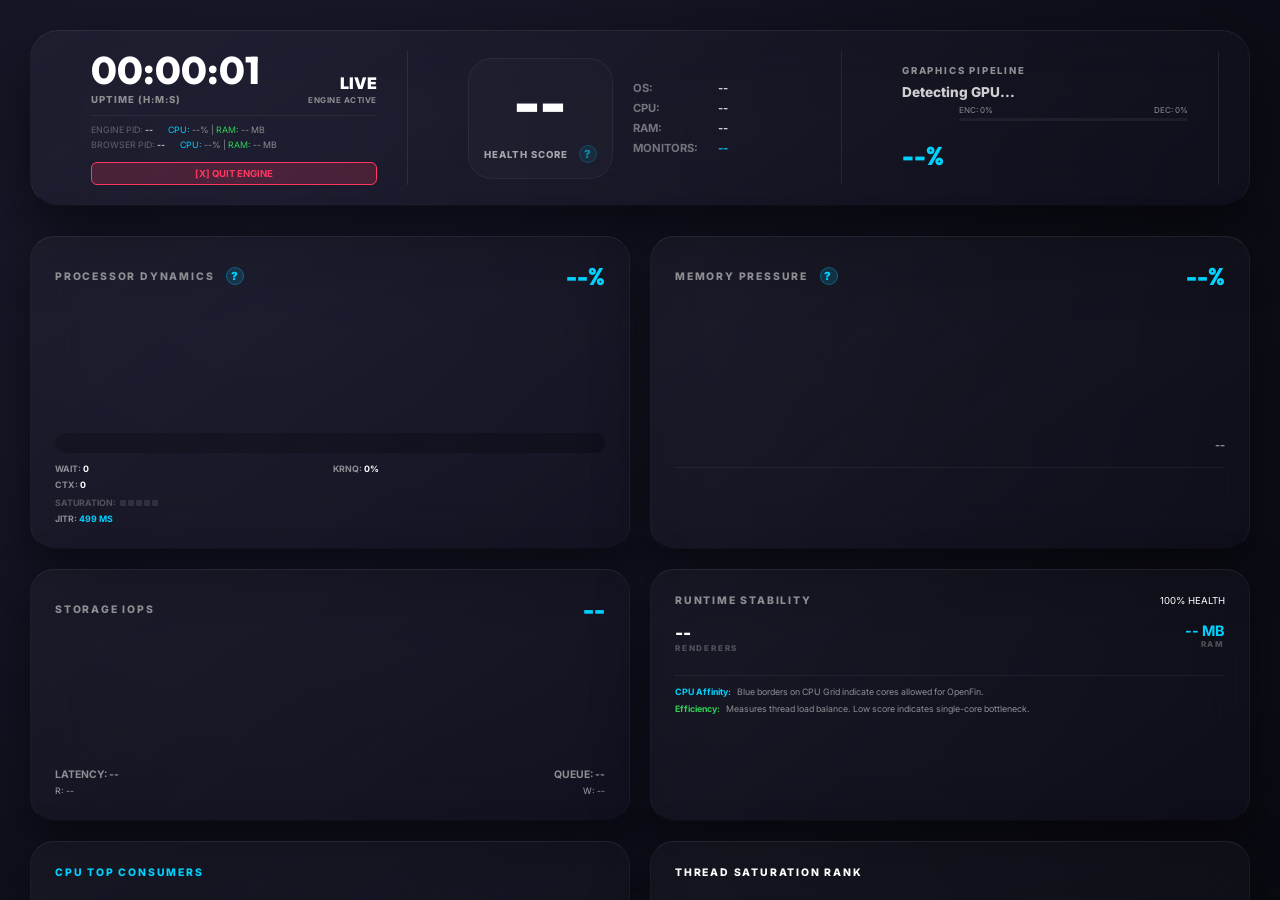
==== www/index.html @ 7ebd3ab9 "Initial commit of TraderSynth" ====
<!DOCTYPE html>
<html lang="en">

<head>
    <meta charset="UTF-8">
    <title>TraderSynth v3.7.0 - Analytics Pro</title>
    <link rel="stylesheet" href="style.css">
    <link rel="preconnect" href="https://fonts.googleapis.com">
    <link rel="preconnect" href="https://fonts.gstatic.com" crossorigin>
    <link href="https://fonts.googleapis.com/css2?family=Inter:wght@400;600;700&family=Outfit:wght@600;800&display=swap"
        rel="stylesheet">
    <link rel="icon"
        href="data:image/svg+xml,<svg xmlns=%22http://www.w3.org/2000/svg%22 viewBox=%220 0 100 100%22><text y=%22.9em%22 font-size=%2290%22>TRS</text></svg>">
</head>

<body class="dark-theme">
    <svg style="width:0; height:0; position:absolute;">
        <defs>
            <linearGradient id="areaGradient" x1="0%" y1="0%" x2="0%" y2="100%">
                <stop offset="0%" style="stop-color:var(--accent-blue); stop-opacity:0.4" />
                <stop offset="100%" style="stop-color:var(--accent-blue); stop-opacity:0" />
            </linearGradient>
            <linearGradient id="healthGradient" x1="0%" y1="0%" x2="100%" y2="100%">
                <stop offset="0%" style="stop-color:#00d2ff" />
                <stop offset="100%" style="stop-color:#30d158" />
            </linearGradient>
            <filter id="neonGlow">
                <feGaussianBlur stdDeviation="2.5" result="blur"></feGaussianBlur>
                <feComposite in="SourceGraphic" in2="blur" operator="over"></feComposite>
            </filter>
        </defs>
    </svg>


    <div class="content-stack">
        <div class="view-viewport">
            <div id="view-dash" class="view-page-container">
                <div class="dash-layout">
                    <!-- Hero Surface -->
                    <div class="hero-glass-surface">
                        <div class="hero-col">
                            <div style="display:flex; align-items:flex-end; gap:20px;">
                                <div>
                                    <div id="uptime-display"
                                        style="font-family:'Outfit'; font-weight:800; font-size:2.4rem; line-height:1; color:#fff;">
                                        --:--:--</div>
                                    <div
                                        style="font-size:0.6rem; color:var(--text-dim); text-transform:uppercase; letter-spacing:1px; margin-top:5px; font-weight:800;">
                                        Uptime (H:M:S)</div>
                                </div>
                                <div style="margin-left:auto; text-align:right;">
                                    <div id="sim-status-indicator" class="status-neon-green"
                                        style="font-weight:900; font-size:1rem; margin-bottom:2px;">LIVE</div>
                                    <div
                                        style="font-size:0.5rem; color:var(--text-dim); text-transform:uppercase; letter-spacing:0.5px; font-weight:700;">
                                        ENGINE ACTIVE
                                    </div>
                                </div>
                            </div>
                            <div
                                style="margin-top:10px; font-size:0.55rem; color:var(--text-dim); display:flex; gap:15px; border-top:1px solid rgba(255,255,255,0.05); padding-top:8px;">
                                <div><span style="opacity:0.6">ENGINE PID:</span> <span id="engine-pid-val"
                                        style="color:#fff">--</span></div>
                                <div title="Combined overhead of PowerShell engine"><span
                                        style="color:var(--accent-blue)">CPU:</span> <span
                                        id="engine-cpu-val">--%</span> | <span
                                        style="color:var(--accent-green)">RAM:</span> <span id="engine-ram-val">--
                                        MB</span></div>
                            </div>
                            <div
                                style="margin-top:4px; font-size:0.55rem; color:var(--text-dim); display:flex; gap:15px;">
                                <div><span style="opacity:0.6">BROWSER PID:</span> <span id="browser-pid-val"
                                        style="color:#fff">--</span></div>
                                <div title="Combined overhead of browser + child processes"><span
                                        style="color:var(--accent-blue)">CPU:</span> <span
                                        id="browser-cpu-val">--%</span> | <span
                                        style="color:var(--accent-green)">RAM:</span> <span id="browser-ram-val">--
                                        MB</span></div>
                            </div>
                            <button onclick="quitApp()"
                                style="margin-top:12px; background:rgba(255,55,95,0.2); border:1px solid var(--accent-red); color:var(--accent-red); padding:5px 15px; font-weight:700; font-size:0.6rem; border-radius:6px; cursor:pointer;">
                                [X] QUIT ENGINE
                            </button>
                        </div>

                        <div class="hero-col-large">
                            <div class="health-block-vertical"
                                style="min-width:130px; padding:15px; border-radius:24px; background:rgba(255,255,255,0.02); border:1px solid rgba(255,255,255,0.05);">
                                <div id="health-score-text"
                                    style="font-family:'Outfit'; font-weight:800; font-size:3.5rem; line-height:1; transition: color 0.5s ease;">
                                    --</div>
                                <div
                                    style="font-size:0.6rem; opacity:0.6; text-transform:uppercase; font-weight:800; letter-spacing:1px; margin-top:5px;">
                                    Health Score <span class="info-bubble" onclick="showDef('health')">?</span></div>
                            </div>
                            <div style="flex:1;">
                                <div
                                    style="font-size:0.7rem; color:#fff; display:grid; grid-template-columns:auto 1fr; gap:6px 20px; font-weight:700;">
                                    <span style="opacity:0.4;">OS:</span> <span id="profile-os"
                                        style="white-space:nowrap; overflow:hidden; text-overflow:ellipsis; opacity:0.8;">--</span>
                                    <span style="opacity:0.4;">CPU:</span> <span id="profile-cpu"
                                        style="white-space:nowrap; overflow:hidden; text-overflow:ellipsis; opacity:0.8;">--</span>
                                    <span style="opacity:0.4;">RAM:</span> <span id="profile-ram"
                                        style="opacity:0.8;">--</span>
                                    <span style="opacity:0.4;">MONITORS:</span> <span id="profile-displays"
                                        style="opacity:0.8; font-weight:800; color:var(--accent-blue);">--</span>
                                </div>
                            </div>
                        </div>

                        <div class="hero-col">
                            <div class="card-label-small" style="margin-bottom:8px; font-size:0.6rem;">Graphics Pipeline
                            </div>
                            <div style="font-family:'Inter'; font-weight:800; font-size:0.85rem; color:#fff; opacity:0.8; margin-bottom:5px; white-space:nowrap; overflow:hidden; text-overflow:ellipsis;"
                                id="gpu-name">Detecting GPU...</div>
                            <div style="display:flex; align-items:flex-end; gap:15px;">
                                <div id="gpu-usage-val"
                                    style="font-family:'Outfit'; font-weight:800; font-size:1.6rem; color:var(--accent-blue);">
                                    --%</div>
                                <div style="flex:1; padding-bottom:3px;">
                                    <div
                                        style="display:flex; justify-content:space-between; font-size:0.5rem; color:var(--text-dim); margin-bottom:3px;">
                                        <span>ENC: <span id="gpu-enc-val">0%</span></span>
                                        <span>DEC: <span id="gpu-dec-val">0%</span></span>
                                    </div>
                                    <div class="gpu-eng-bar-container" style="height:3px;">
                                        <div id="gpu-enc-bar" class="gpu-eng-fill"
                                            style="width:0%; background:#00d2ff;"></div>
                                        <div id="gpu-dec-bar" class="gpu-eng-fill"
                                            style="width:0%; background:#30d158;"></div>
                                    </div>
                                    <div id="gpu-top-3" class="mini-consumer-list" style="margin-top:8px;"></div>
                                </div>
                            </div>
                        </div>

                        <div class="hero-col" id="citrix-hdx-card"
                            style="flex:1.2; padding-left:30px; border-right:none; display:none;">
                            <div class="card-upper-row" style="margin-bottom: 5px;">
                                <span class="card-label-small" style="font-size: 0.55rem;">HDX Protocol</span>
                                <span id="hdx-transport-mode" class="status-dim" style="font-size: 0.55rem;">TCP</span>
                            </div>
                            <div id="ica-adapter-name"
                                style="font-size:0.5rem; color:var(--text-dim); margin-top:-2px; margin-bottom:10px; white-space:nowrap; overflow:hidden; text-overflow:ellipsis; opacity:0.6;">
                                Detecting Adapter...</div>
                            <div style="display:grid; grid-template-columns: 1fr 1.2fr; gap:15px; margin-bottom:10px;">
                                <div>
                                    <div id="ica-latency-val"
                                        style="font-family:'Outfit'; font-weight:800; font-size:1.6rem; color:var(--accent-blue); line-height:1;">
                                        --ms</div>
                                    <div class="card-label-small" style="font-size:0.55rem; opacity:0.5;">LATENCY</div>
                                </div>
                                <div style="text-align: right;">
                                    <div id="ica-fps-val"
                                        style="font-family:'Outfit'; font-weight:800; font-size:1.6rem; color:var(--accent-blue); line-height:1;">
                                        --fps</div>
                                    <div class="card-label-small" style="font-size:0.55rem; opacity:0.5;"
                                        title="FPS is N/A in Network mode because generic OS counters do not track protocol-specific frame delivery.">
                                        VISUAL FPS
                                    </div>
                                </div>
                            </div>
                            <div class="net-spark-wrapper" style="height:35px; margin-bottom:10px; position:relative;">
                                <svg id="net-spark-svg"
                                    style="width:100%; height:100%; display:block; overflow:visible;"
                                    preserveAspectRatio="none" viewBox="0 0 300 100">
                                    <path id="net-in-path"
                                        style="fill:none; stroke:var(--accent-blue); stroke-width:3; opacity:0.8;">
                                    </path>
                                    <path id="net-out-path"
                                        style="fill:none; stroke:var(--accent-green); stroke-width:3; opacity:0.8;">
                                    </path>
                                </svg>
                            </div>
                            <div
                                style="margin-top:8px; font-size:0.55rem; display:flex; justify-content:space-between; border-top:1px solid rgba(255,255,255,0.05); padding-top:5px;">
                                <div style="color:var(--text-dim);">
                                    DELAY: <span id="ica-input-delay" style="color:#fff; font-weight:700;">--</span>ms
                                </div>
                                <div style="color:var(--text-dim);">
                                    <span style="color:var(--accent-blue);">IN:</span> <span id="ica-bw-in">--</span>
                                    <span style="color:var(--accent-green);">OUT:</span> <span id="ica-bw-out">--</span>
                                    KB/s
                                </div>
                            </div>
                        </div>
                    </div>

                    <!-- Metrics Grid -->
                    <!-- Metrics Grid (4x2 Unified Layout) -->
                    <div class="dash-master-unified">

                        <!-- ROW 1: Core Telemetry -->
                        <div class="metric-glass-card">
                            <div class="card-upper-row">
                                <div class="card-label-small">Processor Dynamics <span class="info-bubble"
                                        onclick="showDef('cpu')">?</span></div>
                                <div id="cpu-usage-percent" class="val-big-display">--%</div>
                            </div>
                            <div class="spark-canvas-wrapper">
                                <svg id="cpu-spark-svg" class="spark-canvas" preserveAspectRatio="none"
                                    viewBox="0 0 300 100">
                                    <path class="spark-fill" d=""></path>
                                    <path class="spark-path" d=""></path>
                                </svg>
                            </div>
                            <div id="cpu-core-grid" class="core-heat-grid"></div>
                            <div
                                style="margin-top:10px; display:grid; grid-template-columns: 1fr 1fr; gap:5px; font-size:0.55rem; font-weight:700; color:var(--text-dim);">
                                <div>WAIT: <span id="cpu-queue-val" style="color:#fff;">0</span></div>
                                <div>KRNQ: <span id="cpu-kernel-val" style="color:#fff;">0%</span></div>
                                <div>CTX: <span id="cpu-ctx-val" style="color:#fff;">0</span></div>
                                <div id="cs-impact-box"
                                    style="display:flex; align-items:center; gap:4px; grid-column: span 2; margin-top:2px;">
                                    <span style="opacity:0.5;">SATURATION:</span>
                                    <div id="cs-impact-grid" style="display:flex; gap:2px;">
                                        <div class="cs-dot"
                                            style="width:6px; height:6px; background:rgba(255,255,255,0.1); border-radius:1px;">
                                        </div>
                                        <div class="cs-dot"
                                            style="width:6px; height:6px; background:rgba(255,255,255,0.1); border-radius:1px;">
                                        </div>
                                        <div class="cs-dot"
                                            style="width:6px; height:6px; background:rgba(255,255,255,0.1); border-radius:1px;">
                                        </div>
                                        <div class="cs-dot"
                                            style="width:6px; height:6px; background:rgba(255,255,255,0.1); border-radius:1px;">
                                        </div>
                                        <div class="cs-dot"
                                            style="width:6px; height:6px; background:rgba(255,255,255,0.1); border-radius:1px;">
                                        </div>
                                    </div>
                                </div>
                                <div>JITR: <span id="gpu-jitter-val" style="color:var(--accent-blue);">--</span></div>
                            </div>
                        </div>

                        <div class="metric-glass-card">
                            <div class="card-upper-row">
                                <div class="card-label-small">Memory Pressure <span class="info-bubble"
                                        onclick="showDef('mem')">?</span></div>
                                <div id="mem-usage-percent" class="val-big-display">--%</div>
                            </div>
                            <div class="spark-canvas-wrapper">
                                <svg id="mem-spark-svg" class="spark-canvas" preserveAspectRatio="none"
                                    viewBox="0 0 300 100">
                                    <path class="spark-fill" d=""></path>
                                    <path class="spark-path" d=""></path>
                                </svg>
                            </div>
                            <div id="mem-available-box"
                                style="margin-top:15px; text-align:right; font-size:0.7rem; color:var(--text-dim); font-weight:700;">
                                --</div>
                            <div id="mem-top-3" class="mini-consumer-list"
                                style="margin-top:15px; border-top:1px solid rgba(255,255,255,0.05); padding-top:10px;">
                            </div>
                        </div>

                        <div class="metric-glass-card">
                            <div class="card-upper-row">
                                <span class="card-label-small">Storage IOPS</span>
                                <span id="disk-tp-box" class="val-big-display">--</span>
                            </div>
                            <div class="spark-canvas-wrapper">
                                <svg id="disk-spark-svg" class="spark-canvas" preserveAspectRatio="none"
                                    viewBox="0 0 300 100">
                                    <path class="spark-fill" d=""></path>
                                    <path class="spark-path" d=""></path>
                                </svg>
                            </div>
                            <div style="margin-top:12px; display:flex; justify-content:space-between;">
                                <div id="disk-lat-box"
                                    style="font-size:0.65rem; color:var(--text-dim); font-weight:700;">LATENCY: --</div>
                                <div id="disk-queue-box"
                                    style="font-size:0.65rem; color:var(--text-dim); font-weight:700;">QUEUE: --</div>
                            </div>
                            <div style="margin-top:4px; display:flex; justify-content:space-between; opacity:0.6;">
                                <div id="disk-read-iops" style="font-size:0.55rem;">R: --</div>
                                <div id="disk-write-iops" style="font-size:0.55rem;">W: --</div>
                            </div>
                        </div>

                        <div class="metric-glass-card" id="openfin-card">
                            <div class="card-upper-row">
                                <span class="card-label-small">Runtime Stability</span>
                                <span id="ofin-health-tag" class="status-neon-green" style="font-size:0.6rem;">100%
                                    HEALTH</span>
                            </div>
                            <div style="display:grid; grid-template-columns: 1fr 1fr; gap:10px; margin-top:15px;">
                                <div>
                                    <div id="ofin-renderers" style="font-size:1.1rem; font-weight:800; color:#fff;">--
                                    </div>
                                    <div class="card-label-small" style="font-size:0.5rem; opacity:0.5;">RENDERERS</div>
                                </div>
                                <div style="text-align:right;">
                                    <div id="ofin-ram"
                                        style="font-size:0.9rem; font-weight:700; color:var(--accent-blue);">-- MB</div>
                                    <div class="card-label-small" style="font-size:0.5rem; opacity:0.5;">RAM</div>
                                </div>
                            </div>
                            <div id="ofin-rvm-details"
                                style="margin-top:10px; padding-top:10px; border-top:1px solid rgba(255,255,255,0.05); display:none;">
                            </div>
                            <div id="ofin-hot-box"
                                style="margin-top:10px; padding:6px; background:rgba(255,255,255,0.03); border-radius:6px; display:none;">
                                <div class="card-label-small"
                                    style="font-size:0.5rem; color:var(--accent-red); margin-bottom:2px;">HOT RENDERER
                                </div>
                                <div
                                    style="display:flex; justify-content:space-between; font-size:0.65rem; font-weight:700;">
                                    <span id="ofin-hot-id" style="color:#fff;">PID --</span>
                                    <span id="ofin-hot-cpu" style="color:var(--accent-red);">--%</span>
                                </div>
                            </div>
                            <div id="ofin-flags" style="margin-top:10px; display:flex; gap:4px; flex-wrap:wrap;"></div>

                            <!-- Descriptive Text for New Capabilities -->
                            <div
                                style="margin-top:12px; padding-top:10px; border-top:1px solid rgba(255,255,255,0.05); font-size:0.55rem; color:var(--text-dim); line-height:1.4;">
                                <div style="margin-bottom:4px; display:flex; gap:6px;">
                                    <span style="color:var(--accent-blue); font-weight:700;">CPU Affinity:</span>
                                    <span>Blue borders on CPU Grid indicate cores allowed for OpenFin.</span>
                                </div>
                                <div style="display:flex; gap:6px;">
                                    <span style="color:var(--accent-green); font-weight:700;">Efficiency:</span>
                                    <span>Measures thread load balance. Low score indicates single-core
                                        bottleneck.</span>
                                </div>
                            </div>
                        </div>

                        <div class="metric-glass-card" id="vmware-health-card" style="display:none;">
                            <div class="card-upper-row">
                                <span class="card-label-small">VMware Guest Health</span>
                                <span id="vm-hypervisor-tag" class="status-neon-green" style="font-size:0.6rem;">VMWARE
                                    TOOLS ACTIVE</span>
                            </div>
                            <div style="display:grid; grid-template-columns: 1fr 1fr; gap:15px; margin-top:20px;">
                                <div>
                                    <div id="vm-ready-val" class="val-big-display" style="font-size:1.4rem;">-- %</div>
                                    <div class="card-label-small" style="font-size:0.55rem;">CPU Ready Time</div>
                                </div>
                                <div>
                                    <div id="vm-balloon-val" class="val-big-display" style="font-size:1.4rem;">-- MB
                                    </div>
                                    <div class="card-label-small" style="font-size:0.55rem;">Mem Ballooning</div>
                                </div>
                                <div style="margin-top:10px;">
                                    <div id="vm-costop-val" style="font-size:1.1rem; font-weight:800; color:#fff;">-- %
                                    </div>
                                    <div class="card-label-small" style="font-size:0.5rem; opacity:0.5;">Co-Stop Time
                                    </div>
                                </div>
                                <div style="margin-top:10px; text-align:right;">
                                    <div id="vm-swap-val"
                                        style="font-size:1.1rem; font-weight:800; color:var(--accent-red);">-- MB</div>
                                    <div class="card-label-small" style="font-size:0.5rem; opacity:0.5;">Swapped Memory
                                    </div>
                                </div>
                            </div>
                            <div style="margin-top:10px; font-size:0.55rem; color:var(--text-dim); line-height:1.2;">
                                Ready Time > 10% indicates hypervisor CPU contention (Steal Time). Any Ballooning
                                indicates host memory pressure.
                            </div>
                        </div>


                        <!-- ROW 2: Deep Analytics (Formerly Sidebar) -->
                        <div class="metric-glass-card">
                            <div class="card-label-small" style="margin-bottom:15px; color:var(--accent-blue);">CPU Top
                                Consumers</div>
                            <div id="process-grid-target" class="scroller-y-auto"
                                style="height:140px; overflow-y:auto; padding-right:5px;"></div>
                        </div>

                        <div class="metric-glass-card">
                            <div class="card-label-small" style="margin-bottom:15px; color:#fff;">Thread Saturation Rank
                            </div>
                            <div id="thread-grid-target" class="scroller-y-auto"
                                style="height:140px; overflow-y:auto; padding-right:5px;"></div>
                        </div>

                        <div class="metric-glass-card">
                            <div class="card-label-small" style="margin-bottom:15px; color:var(--accent-red);">Zombie
                                Surveillance <span class="info-bubble" onclick="showDef('zombie')">?</span></div>
                            <div id="zombie-monitor-sidebar" style="background:transparent; border:none; padding:0;">
                                <div style="font-size:0.75rem; font-weight:800; color:var(--text-dim);">Scanning...
                                </div>
                            </div>
                        </div>

                        <div class="metric-glass-card">
                            <div class="card-label-small" style="margin-bottom:15px; color:#ffcc00;">Event Log
                                Surveillance</div>
                            <div id="event-log-target" class="scroller-y-auto"
                                style="height:140px; overflow-y:auto; padding-right:5px; display:flex; flex-direction:column; gap:8px;">
                                <div style="opacity:0.3; font-size:0.6rem;">No Recent Critical Events</div>
                            </div>
                        </div>

                    </div>

                    <!-- System Changes (NEW) -->
                    <div class="metric-glass-card" style="margin-top:20px;">
                        <div class="card-upper-row">
                            <span class="card-label-small" style="color:var(--accent-blue);">System Changes (Last 5
                                Days)</span>
                            <span id="changes-count-badge" class="status-dim" style="font-size: 0.6rem;">0
                                UPDATES</span>
                        </div>
                        <div id="system-changes-target" class="scroller-y-auto"
                            style="height:160px; overflow-y:auto; margin-top:10px; padding-right:5px; display:flex; flex-direction:column; gap:6px;">
                            <div style="opacity:0.3; font-size:0.6rem; text-align:center; padding-top:40px;">Fetching
                                recent updates...</div>
                        </div>
                    </div>

                    <!-- Forensics & Trace Views -->
                    <div id="view-forensics" class="view-page-container" style="display:none; padding:40px;">
                        <div class="card-label-small"
                            style="margin-bottom:25px; font-size:1rem; border-bottom:1px solid rgba(255,255,255,0.05); padding-bottom:15px;">
                            Advanced Forensic Analytics & Scheduling Stability
                        </div>
                        <div class="grid-2-col" style="display:grid; grid-template-columns: 1fr 1fr; gap:30px;">
                            <div class="metric-glass-card">
                                <div class="card-label-small" style="margin-bottom:20px; color:var(--accent-red);">
                                    Zombie Process Detection (Dead/Idle)</div>
                                <div id="zombie-list-target" style="font-size:0.75rem;">
                                    <p style="text-align:center; color:#444; padding-top:40px;">No zombie processes
                                        detected.</p>
                                </div>
                            </div>
                            <div class="metric-glass-card">
                                <div class="card-label-small" style="margin-bottom:20px;">Live Forensic Risk Factors
                                </div>
                                <div id="risk-factors-detailed"
                                    style="font-size:0.8rem; color:var(--text-dim); line-height:2;">
                                    Aggregating real-time hazard markers...
                                </div>
                            </div>
                        </div>
                        <div class="metric-glass-card" style="margin-top:30px;">
                            <div class="card-label-small" style="margin-bottom:20px; color:var(--accent-blue);">
                                Thread-Level Saturation Trace</div>
                            <div id="forensic-thread-grid"
                                style="display:grid; grid-template-columns: repeat(2, 1fr); gap:15px;"></div>
                        </div>
                    </div>
                </div>

                <div class="app-footer-strip">
                    <div class="footer-segment">
                        <span class="footer-tag">STATUS:</span> <span
                            class="footer-val status-neon-green">NOMINAL</span>
                        <span style="margin:0 15px; opacity:0.1">|</span>
                        <span class="footer-tag">ENGINE:</span> <span class="footer-val">CIM V5.20</span>
                        <span style="margin:0 15px; opacity:0.1">|</span>
                        <span class="footer-tag">LICENSE:</span> <span class="footer-val"
                            style="color:var(--accent-blue)">PROFESSIONAL VVD-ENT</span>
                        <span style="margin:0 15px; opacity:0.1">|</span>
                        <button onclick="generateReport()" id="report-btn"
                            style="background:rgba(0,210,255,0.1); border:1px solid var(--accent-blue); color:var(--accent-blue); padding:4px 12px; font-weight:700; font-size:0.6rem; border-radius:4px; cursor:pointer; vertical-align:middle;">
                            GENERATE FORENSIC REPORT
                        </button>
                        <span style="margin:0 15px; opacity:0.1">|</span>
                        <input type="file" id="report-input" style="display:none;" accept=".json"
                            onchange="handleReportFile(this)">
                        <button onclick="document.getElementById('report-input').click()"
                            style="background:rgba(255,255,255,0.05); border:1px solid var(--border-edge); color:#fff; padding:4px 12px; font-weight:700; font-size:0.6rem; border-radius:4px; cursor:pointer; vertical-align:middle;">
                            OPEN REPORT
                        </button>
                    </div>
                </div>
            </div>

            <!-- Definition Modal -->
            <div id="info-modal" class="modal-surface" style="display:none;">
                <div class="modal-glass-content">
                    <h2 id="modal-title" style="margin-bottom:20px; font-family:'Outfit';">DEFINITION</h2>
                    <div id="modal-body"
                        style="font-size:0.9rem; line-height:1.6; color:var(--text-dim); margin-bottom:30px;">
                        Providing technical context for advanced telemetry.
                    </div>
                    <button class="modal-close-btn"
                        onclick="document.getElementById('info-modal').style.display='none'">DISMISS</button>
                </div>
            </div>

            <!-- Stylized Event Popup -->
            <div id="event-popup" class="event-popup-modal">
                <h3 id="ev-pop-title" style="color:var(--accent-blue); margin-top:0;">EVENT DETAIL</h3>
                <div id="ev-pop-body"
                    style="font-family:'Inter'; font-size:0.9rem; line-height:1.6; color:#e0e0e0; margin:20px 0;"></div>
                <div style="text-align:right;">
                    <button class="modal-close-btn"
                        onclick="document.getElementById('event-popup').style.display='none'"
                        style="background:rgba(255,255,255,0.1); border:none; padding:8px 20px; color:#fff; cursor:pointer; border-radius:6px;">CLOSE</button>
                </div>
            </div>

            <!-- Custom Purge Modal -->
            <div id="purge-modal" class="modal-surface" style="display:none;">
                <div class="modal-glass-content" style="border-color:var(--accent-red);">
                    <h2 style="margin-bottom:10px; font-family:'Outfit'; color:var(--accent-red);">PURGE COMMAND</h2>
                    <div style="margin-bottom:20px; font-size:0.85rem; color:var(--text-dim);">Are you sure you want to
                        terminate this process? This will immediately stop execution.</div>

                    <div
                        style="background:rgba(255,255,255,0.03); padding:15px; border-radius:12px; margin-bottom:25px; text-align:left; border:1px solid rgba(255,55,95,0.1);">
                        <div
                            style="font-size:0.6rem; color:var(--text-dim); text-transform:uppercase; letter-spacing:1px; margin-bottom:5px;">
                            Target Identification</div>
                        <div style="display:flex; justify-content:space-between; align-items:center;">
                            <span id="purge-target-name"
                                style="font-weight:800; font-size:1.1rem; color:#fff;">--</span>
                            <span id="purge-target-pid"
                                style="font-family:monospace; color:var(--accent-red); font-weight:700;">PID --</span>
                        </div>
                    </div>

                    <div style="display:flex; gap:15px;">
                        <button onclick="closePurgeModal()"
                            style="flex:1; background:rgba(255,255,255,0.1); color:#fff; border:none; padding:12px; border-radius:12px; font-weight:800; cursor:pointer;">CANCEL</button>
                        <button onclick="executePurge()"
                            style="flex:1; background:var(--accent-red); color:#fff; border:none; padding:12px; border-radius:12px; font-weight:800; cursor:pointer; box-shadow:0 10px 20px rgba(255,55,95,0.2);">YES,
                            PURGE</button>
                    </div>
                </div>
            </div>

            <script src="storage.js"></script>
            <script src="app.js?v=debug20"></script>
</body>

</html>
---- www/style.css ----
:root {
    --bg-main: radial-gradient(circle at 20% 20%, #1a1a2e 0%, #0a0a12 100%);
    --glass-panel: rgba(20, 20, 35, 0.7);
    --border-edge: rgba(255, 255, 255, 0.08);
    --accent-blue: #00d2ff;
    --accent-green: #30d158;
    --accent-red: #ff375f;
    --text-dim: #8e8e93;
}

* {
    box-sizing: border-box;
    margin: 0;
    padding: 0;
    font-family: 'Inter', sans-serif;
}

body {
    background: var(--bg-main);
    color: #fff;
    height: 100vh;
    display: flex;
    overflow: hidden;
}

/* Main Stack */
.content-stack {
    flex: 1;
    display: flex;
    flex-direction: column;
}

.app-footer-strip {
    height: 38px;
    background: rgba(0, 0, 0, 0.4);
    backdrop-filter: blur(10px);
    border-top: 1px solid rgba(255, 255, 255, 0.05);
    display: flex;
    justify-content: center;
    align-items: center;
    padding: 0 35px;
    font-size: 0.65rem;
    color: var(--text-dim);
    font-weight: 800;
    text-transform: uppercase;
    letter-spacing: 1px;
    white-space: nowrap;
    overflow: hidden;
}

.footer-segment {
    display: flex;
    align-items: center;
    gap: 8px;
}

.nav-stripe-item {
    padding: 14px;
    margin-bottom: 10px;
    border-radius: 14px;
    cursor: pointer;
    font-size: 0.85rem;
    color: var(--text-dim);
    transition: all 0.2s cubic-bezier(0.4, 0, 0.2, 1);
    border: 1px solid transparent;
}

.nav-stripe-item:hover {
    background: rgba(255, 255, 255, 0.06);
    color: #fff;
}

.nav-stripe-item.item-active {
    background: rgba(0, 210, 255, 0.12);
    color: var(--accent-blue);
    font-weight: 700;
    border-color: rgba(0, 210, 255, 0.2);
}

/* Main Stack */
.content-stack {
    flex: 1;
    display: flex;
    flex-direction: column;
}

.view-viewport {
    flex: 1;
    padding: 30px;
    overflow-y: auto;
}

/* Hero Banner */
.hero-glass-surface {
    background: linear-gradient(145deg, rgba(255, 255, 255, 0.03) 0%, rgba(20, 20, 35, 0.4) 100%);
    backdrop-filter: blur(24px);
    -webkit-backdrop-filter: blur(24px);
    border-radius: 28px;

    /* Premium Glass Borders */
    border-top: 1px solid rgba(255, 255, 255, 0.08);
    border-left: 1px solid rgba(255, 255, 255, 0.04);
    border-right: 1px solid rgba(255, 255, 255, 0.04);
    border-bottom: 1px solid rgba(0, 0, 0, 0.3);

    padding: 20px 30px;
    display: flex;
    gap: 30px;
    box-shadow:
        0 25px 70px rgba(0, 0, 0, 0.6),
        inset 0 0 30px rgba(255, 255, 255, 0.01);
    margin-bottom: 30px;
}

.hero-cell {
    display: flex;
    flex-direction: column;
}

/* Hero Columns */
.hero-col {
    flex: 1;
    padding: 0 30px;
    border-right: 1px solid var(--border-edge);
    display: flex;
    flex-direction: column;
    justify-content: center;
}

.hero-col-large {
    flex: 1.2;
    padding: 0 30px;
    border-right: 1px solid var(--border-edge);
    display: flex;
    align-items: center;
    gap: 20px;
}

.hero-col:last-child {
    border-right: none;
}

/* Unified 4x2 Layout */
.dash-master-unified {
    display: grid;
    grid-template-columns: repeat(4, 1fr);
    grid-template-rows: auto 1fr;
    /* Allow top row to be compact, bottom row to expand */
    gap: 20px;
    width: 100%;
}

@media (max-width: 1400px) {
    .dash-master-unified {
        grid-template-columns: repeat(2, 1fr);
    }
}

@media (max-width: 800px) {
    .dash-master-unified {
        grid-template-columns: 1fr;
    }
}

/* Remove scrollbars, allow full height */
.scroller-y-auto {
    height: auto !important;
    overflow: visible !important;
}

/* Styled Event Popup */
.event-popup-modal {
    position: fixed;
    top: 50%;
    left: 50%;
    transform: translate(-50%, -50%);
    background: rgba(10, 15, 20, 0.98);
    border: 1px solid var(--accent-blue);
    padding: 25px;
    z-index: 20000;
    border-radius: 12px;
    box-shadow: 0 0 50px rgba(0, 0, 0, 0.9), 0 0 100px rgba(0, 210, 255, 0.1);
    display: none;
    min-width: 450px;
    max-width: 600px;
    backdrop-filter: blur(10px);
}

#ev-pop-body {
    max-height: 60vh;
    overflow-y: auto;
    overflow-x: hidden;
    padding-right: 10px;
    overflow-wrap: anywhere;
    word-break: break-word;
}

#ev-pop-body::-webkit-scrollbar {
    width: 4px;
}

#ev-pop-body::-webkit-scrollbar-thumb {
    background: rgba(255, 255, 255, 0.2);
    border-radius: 2px;
}

.event-popup-modal h3 {
    font-family: 'Outfit', sans-serif;
    letter-spacing: 1px;
    border-bottom: 1px solid rgba(255, 255, 255, 0.1);
    padding-bottom: 10px;
}

.metric-glass-card {
    background: linear-gradient(145deg, rgba(255, 255, 255, 0.03) 0%, rgba(20, 20, 35, 0.4) 100%);
    backdrop-filter: blur(24px);
    -webkit-backdrop-filter: blur(24px);
    border-radius: 24px;

    /* Premium Glass Borders */
    border-top: 1px solid rgba(255, 255, 255, 0.08);
    border-left: 1px solid rgba(255, 255, 255, 0.04);
    border-right: 1px solid rgba(255, 255, 255, 0.04);
    border-bottom: 1px solid rgba(0, 0, 0, 0.3);

    padding: 24px;
    box-shadow:
        0 20px 50px rgba(0, 0, 0, 0.5),
        inset 0 0 30px rgba(255, 255, 255, 0.01);

    transition: transform 0.3s cubic-bezier(0.4, 0, 0.2, 1), box-shadow 0.3s ease;
    overflow: hidden;
    position: relative;
}

.metric-glass-card:hover {
    transform: translateY(-2px);
    box-shadow:
        0 30px 60px rgba(0, 0, 0, 0.6),
        inset 0 0 30px rgba(255, 255, 255, 0.02);
    border-top-color: rgba(255, 255, 255, 0.15);
}

.card-upper-row {
    display: flex;
    justify-content: space-between;
    align-items: center;
    margin-bottom: 12px;
    position: relative;
    z-index: 5;
}

.card-label-small {
    font-size: 0.65rem;
    font-weight: 800;
    color: var(--text-dim);
    text-transform: uppercase;
    letter-spacing: 1.8px;
}

.val-big-display {
    font-family: 'Outfit';
    font-weight: 800;
    color: var(--accent-blue);
    font-size: 1.5rem;
}

/* Professional Area Charts with Axes */
.spark-canvas-wrapper {
    position: relative;
    height: 120px;
    margin-top: 5px;
}

.chart-axis-label {
    position: absolute;
    left: 0;
    font-size: 0.5rem;
    color: rgba(255, 255, 255, 0.2);
    font-weight: 700;
    z-index: 2;
}

.axis-100 {
    top: 5px;
}

.axis-50 {
    top: 50%;
    transform: translateY(-50%);
}

.axis-0 {
    bottom: 5px;
}

.spark-canvas {
    height: 100%;
    width: 100%;
}

.spark-path {
    fill: none;
    stroke: var(--accent-blue);
    stroke-width: 2.5;
    stroke-linecap: round;
    stroke-linejoin: round;
    filter: drop-shadow(0 0 5px rgba(0, 210, 255, 0.5));
}

.ring-fill {
    fill: none;
    stroke-width: 10;
    stroke-linecap: round;
    transition: stroke-dashoffset 1s cubic-bezier(0.4, 0, 0.2, 1);
}

.ring-track {
    fill: none;
    stroke: rgba(255, 255, 255, 0.05);
    stroke-width: 10;
}

.ring-center-text {
    position: absolute;
    top: 50%;
    left: 50%;
    transform: translate(-50%, -50%);
    text-align: center;
}

/* Event Tooltip Interaction */
.event-item {
    position: relative;
    cursor: help;
    transition: background 0.2s;
}

.event-item:hover {
    background: rgba(255, 255, 255, 0.08) !important;
}

/* Event Tooltip Interaction Removed in favor of Click Popup */

.ultra-ticker-canvas-container {
    background: #000;
    border: 1px solid rgba(255, 255, 255, 0.1);
    border-radius: 12px;
    margin-top: 10px;
    height: 60px;
    overflow: hidden;
}

.terminate-btn {
    background: rgba(255, 55, 95, 0.15);
    color: var(--accent-red);
    border: 1px solid rgba(255, 55, 95, 0.3);
    padding: 2px 8px;
    border-radius: 4px;
    font-size: 0.55rem;
    font-weight: 800;
    cursor: pointer;
    transition: all 0.2s;
}

.terminate-btn:hover {
    background: var(--accent-red);
    color: #fff;
}

.spark-fill {
    fill: url(#areaGradient);
    opacity: 0.3;
}



.side-analytics-pane {
    display: flex;
    flex-direction: column;
    height: 100%;
    overflow-y: auto;
    padding-right: 5px;
}

/* Scrollbar refinement */
.side-analytics-pane::-webkit-scrollbar {
    width: 4px;
}

.side-analytics-pane::-webkit-scrollbar-thumb {
    background: rgba(255, 255, 255, 0.05);
    border-radius: 2px;
}

.chart-grid-line {
    stroke: rgba(255, 255, 255, 0.03);
    stroke-width: 1;
}

/* Heatmap with Labels */
.core-heat-grid {
    display: grid;
    grid-template-columns: repeat(5, 1fr);
    gap: 6px;
    margin-top: 15px;
    background: rgba(0, 0, 0, 0.2);
    padding: 10px;
    border-radius: 12px;
}

.core-heat-grid {
    display: grid;
    grid-template-columns: repeat(6, 1fr);
    gap: 6px;
    margin-top: 10px;
}

.core-box {
    aspect-ratio: 1.4;
    border-radius: 6px;
    background: rgba(255, 255, 255, 0.05);
    transition: all 0.4s ease;
    display: flex;
    align-items: center;
    justify-content: center;
    font-size: 0.55rem;
    font-weight: 800;
    color: rgba(255, 255, 255, 0.4);
    position: relative;
}

.core-box:hover {
    transform: scale(1.05);
    z-index: 10;
}

@keyframes pulse-red {
    0% {
        box-shadow: 0 0 5px rgba(255, 55, 95, 0.2);
    }

    50% {
        box-shadow: 0 0 15px rgba(255, 55, 95, 0.5);
    }

    100% {
        box-shadow: 0 0 5px rgba(255, 55, 95, 0.2);
    }
}

.core-critical {
    animation: pulse-red 1.5s infinite;
    border: 1px solid rgba(255, 55, 95, 0.5) !important;
}

/* Professional Horizontal Ticker */
.ticker-container {
    overflow: hidden;
    white-space: nowrap;
    position: relative;
    padding: 10px 0;
    mask-image: linear-gradient(to right, transparent, black 10%, black 90%, transparent);
}

.ticker-track {
    display: inline-block;
    padding-left: 100%;
    animation: ticker-slide 20s linear infinite;
}

@keyframes ticker-slide {
    0% {
        transform: translateX(0);
    }

    100% {
        transform: translateX(-100%);
    }
}

.ticker-item {
    display: inline-flex;
    align-items: center;
    gap: 12px;
    padding: 0 40px;
    font-family: 'Outfit';
    font-weight: 800;
    font-size: 0.95rem;
}

/* Process Slot Stability (Reduced to Top 5) */
.proc-card-row {
    background: rgba(255, 255, 255, 0.03);
    border-radius: 18px;
    padding: 16px;
    margin-bottom: 14px;
    border: 1px solid transparent;
    transition: all 0.3s cubic-bezier(0.4, 0, 0.2, 1);
    height: 85px;
    overflow: hidden;
}

.proc-card-row.empty-slot {
    opacity: 0.1;
    border: 1px dashed rgba(255, 255, 255, 0.05);
}

.bar-bg-stripe {
    height: 6px;
    background: rgba(0, 0, 0, 0.4);
    border-radius: 3px;
    margin-top: 10px;
    overflow: hidden;
}

.bar-fill-stripe {
    height: 100%;
    background: var(--accent-blue);
    transition: 1s ease;
}

/* UI Refinements */
.mini-consumer-list {
    display: flex;
    flex-direction: column;
    gap: 6px;
    min-height: 40px;
}

.mini-consumer-item {
    display: flex;
    justify-content: space-between;
    font-size: 0.62rem;
    padding: 4px 8px;
    background: rgba(255, 255, 255, 0.03);
    border-radius: 6px;
    border: 1px solid rgba(255, 255, 255, 0.02);
}

.gpu-eng-bar-container {
    height: 4px;
    background: rgba(255, 255, 255, 0.05);
    border-radius: 2px;
    display: flex;
    overflow: hidden;
}

.gpu-eng-fill {
    height: 100%;
    transition: width 0.5s cubic-bezier(0.4, 0, 0.2, 1);
}

.info-bubble {
    cursor: pointer;
    display: inline-flex;
    justify-content: center;
    align-items: center;
    width: 18px;
    height: 18px;
    border-radius: 50%;
    background: rgba(0, 210, 255, 0.15);
    color: var(--accent-blue);
    font-size: 0.7rem;
    font-weight: 900;
    margin-left: 8px;
    border: 1px solid rgba(0, 210, 255, 0.3);
    transition: all 0.2s;
}

.info-bubble:hover {
    background: var(--accent-blue);
    color: #000;
    box-shadow: 0 0 10px rgba(0, 210, 255, 0.5);
}

.modal-surface {
    position: fixed;
    top: 0;
    left: 0;
    width: 100vw;
    height: 100vh;
    background: rgba(0, 0, 0, 0.7);
    backdrop-filter: blur(15px);
    display: flex;
    justify-content: center;
    align-items: center;
    z-index: 9999;
}

.modal-glass-content {
    background: rgba(10, 10, 15, 0.9);
    border: 1px solid rgba(0, 210, 255, 0.2);
    border-radius: 32px;
    padding: 50px;
    width: 480px;
    box-shadow: 0 50px 100px rgba(0, 0, 0, 0.9), 0 0 30px rgba(0, 210, 255, 0.1);
    text-align: center;
    transform: translateY(-20px);
}

.modal-close-btn {
    background: var(--accent-blue);
    color: #000;
    border: none;
    padding: 12px 35px;
    border-radius: 12px;
    font-weight: 900;
    cursor: pointer;
    font-size: 0.85rem;
    letter-spacing: 1px;
    transition: all 0.2s;
}

/* Trading Simulation UI (Screenshot 1 Style) */
.trading-ui-grid {
    display: grid;
    grid-template-columns: 1fr 280px;
    gap: 20px;
    margin-top: 15px;
}

.order-book-container {
    background: rgba(0, 0, 0, 0.3);
    border-radius: 12px;
    padding: 15px;
    font-family: monospace;
    font-size: 0.75rem;
    height: 180px;
    overflow-y: hidden;
    border: 1px solid rgba(255, 255, 255, 0.05);
}

#zombie-monitor-sidebar {
    background: rgba(255, 55, 95, 0.03);
    border-radius: 14px;
    padding: 15px;
    border: 1px solid rgba(255, 55, 95, 0.08);
    min-height: 40px;
    font-size: 0.65rem;
    color: var(--text-dim);
    line-height: 1.5;
}

.order-row {
    display: flex;
    justify-content: space-between;
    padding: 3px 0;
}

.order-buy {
    color: var(--accent-green);
}

.order-sell {
    color: var(--accent-red);
}

.trade-controls {
    display: flex;
    flex-direction: column;
    gap: 12px;
}

.trade-btn {
    padding: 14px;
    border-radius: 10px;
    border: none;
    font-weight: 800;
    font-size: 0.9rem;
    cursor: pointer;
    transition: all 0.2s;
    text-transform: uppercase;
    letter-spacing: 1px;
}

.btn-buy {
    background: linear-gradient(135deg, #30d158, #28a745);
    color: #000;
    box-shadow: 0 4px 15px rgba(48, 209, 88, 0.3);
}

.btn-sell {
    background: linear-gradient(135deg, #ff375f, #dc3545);
    color: #fff;
    box-shadow: 0 4px 15px rgba(255, 55, 95, 0.3);
}

.trade-btn:hover {
    transform: translateY(-2px);
    filter: brightness(1.2);
}

.stop-btn-nav {
    margin-top: 20px;
    background: rgba(255, 55, 95, 0.1);
    color: var(--accent-red);
    border: 1px solid rgba(255, 55, 95, 0.2);
    padding: 12px;
    border-radius: 12px;
    font-weight: 800;
    font-size: 0.75rem;
    text-align: center;
    cursor: pointer;
    transition: all 0.2s;
}

.stop-btn-nav:hover {
    background: var(--accent-red);
    color: #fff;
}

/* Trace Graph View */
.trace-graph-container {
    width: 100%;
    height: 350px;
    background: rgba(0, 0, 0, 0.4);
    border-radius: 20px;
    border: 1px solid var(--border-edge);
    margin-top: 20px;
    position: relative;
    overflow: hidden;
}

#trace-canvas {
    width: 100%;
    height: 100%;
}

.health-block-vertical {
    display: flex;
    flex-direction: column;
    align-items: center;
    gap: 10px;
    padding: 15px;
    background: rgba(255, 255, 255, 0.02);
    border-radius: 16px;
    border: 1px solid rgba(255, 255, 255, 0.05);
}

/* Usage for top 3 lists */
.mini-consumer-item {
    display: flex;
    justify-content: space-between;
    font-size: 0.65rem;
    padding: 3px 0;
    border-bottom: 1px solid rgba(255, 255, 255, 0.05);
    margin-bottom: 2px;
}

.mini-consumer-item:last-child {
    border-bottom: none;
}
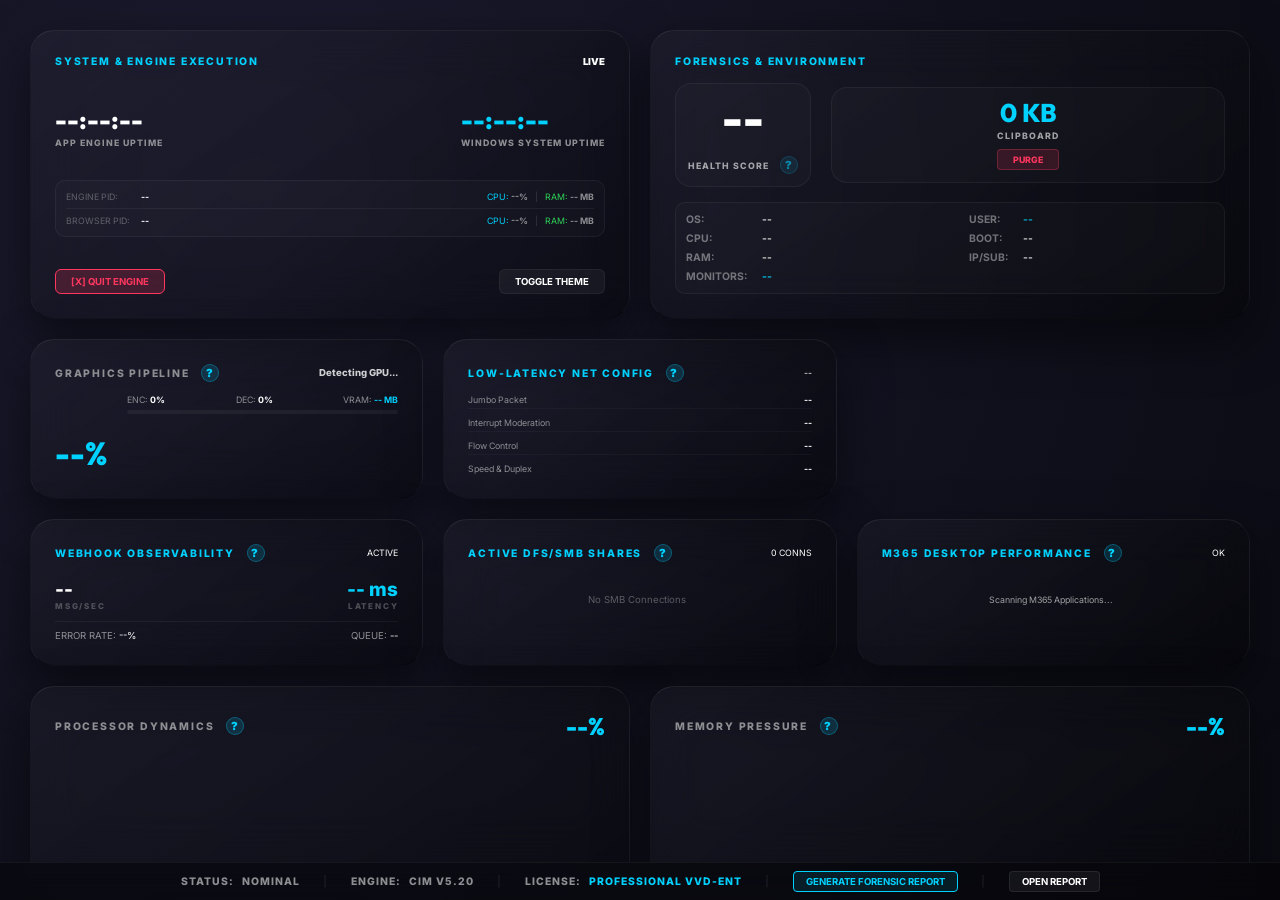
==== commit 4bf3f2cb: "Enhance M365 Desktop module and implement Citrix Teams HDX Optimization telemetry with UI fixes" ====
--- a/www/index.html
+++ b/www/index.html
@@ -36,123 +36,208 @@
         <div class="view-viewport">
             <div id="view-dash" class="view-page-container">
                 <div class="dash-layout">
-                    <!-- Hero Surface -->
-                    <div class="hero-glass-surface">
-                        <div class="hero-col">
-                            <div style="display:flex; align-items:flex-end; gap:20px;">
+                    <!-- Hero Section Grid -->
+                    <div style="display:grid; grid-template-columns: 1fr 1fr; gap:20px; margin-bottom:20px;">
+
+                        <!-- CARD 1: Uptimes & Engine -->
+                        <div class="metric-glass-card"
+                            style="display:flex; flex-direction:column; justify-content:space-between;">
+                            <div class="card-upper-row">
+                                <span class="card-label-small" style="color:var(--accent-blue);">System & Engine
+                                    Execution</span>
+                                <div style="display:flex; gap:10px;">
+                                    <div id="sim-status-indicator" class="status-neon-green"
+                                        style="font-weight:900; font-size:0.6rem;">LIVE</div>
+                                </div>
+                            </div>
+
+                            <div
+                                style="display:flex; align-items:flex-start; justify-content:space-between; margin-bottom:15px; margin-top:10px;">
                                 <div>
                                     <div id="uptime-display"
-                                        style="font-family:'Outfit'; font-weight:800; font-size:2.4rem; line-height:1; color:#fff;">
+                                        style="font-family:'Outfit'; font-weight:800; font-size:1.6rem; line-height:1; color:var(--text-main);">
                                         --:--:--</div>
                                     <div
-                                        style="font-size:0.6rem; color:var(--text-dim); text-transform:uppercase; letter-spacing:1px; margin-top:5px; font-weight:800;">
-                                        Uptime (H:M:S)</div>
-                                </div>
-                                <div style="margin-left:auto; text-align:right;">
-                                    <div id="sim-status-indicator" class="status-neon-green"
-                                        style="font-weight:900; font-size:1rem; margin-bottom:2px;">LIVE</div>
+                                        style="font-size:0.55rem; color:var(--text-dim); text-transform:uppercase; letter-spacing:1px; margin-top:5px; font-weight:800;">
+                                        App Engine Uptime</div>
+                                </div>
+                                <div>
+                                    <div id="sys-uptime-val"
+                                        style="font-family:'Outfit'; font-weight:800; font-size:1.6rem; line-height:1; color:var(--accent-blue);">
+                                        --:--:--</div>
                                     <div
-                                        style="font-size:0.5rem; color:var(--text-dim); text-transform:uppercase; letter-spacing:0.5px; font-weight:700;">
-                                        ENGINE ACTIVE
-                                    </div>
-                                </div>
-                            </div>
-                            <div
-                                style="margin-top:10px; font-size:0.55rem; color:var(--text-dim); display:flex; gap:15px; border-top:1px solid rgba(255,255,255,0.05); padding-top:8px;">
-                                <div><span style="opacity:0.6">ENGINE PID:</span> <span id="engine-pid-val"
-                                        style="color:#fff">--</span></div>
-                                <div title="Combined overhead of PowerShell engine"><span
-                                        style="color:var(--accent-blue)">CPU:</span> <span
-                                        id="engine-cpu-val">--%</span> | <span
-                                        style="color:var(--accent-green)">RAM:</span> <span id="engine-ram-val">--
-                                        MB</span></div>
-                            </div>
-                            <div
-                                style="margin-top:4px; font-size:0.55rem; color:var(--text-dim); display:flex; gap:15px;">
-                                <div><span style="opacity:0.6">BROWSER PID:</span> <span id="browser-pid-val"
-                                        style="color:#fff">--</span></div>
-                                <div title="Combined overhead of browser + child processes"><span
-                                        style="color:var(--accent-blue)">CPU:</span> <span
-                                        id="browser-cpu-val">--%</span> | <span
-                                        style="color:var(--accent-green)">RAM:</span> <span id="browser-ram-val">--
-                                        MB</span></div>
-                            </div>
-                            <button onclick="quitApp()"
-                                style="margin-top:12px; background:rgba(255,55,95,0.2); border:1px solid var(--accent-red); color:var(--accent-red); padding:5px 15px; font-weight:700; font-size:0.6rem; border-radius:6px; cursor:pointer;">
-                                [X] QUIT ENGINE
-                            </button>
-                        </div>
-
-                        <div class="hero-col-large">
-                            <div class="health-block-vertical"
-                                style="min-width:130px; padding:15px; border-radius:24px; background:rgba(255,255,255,0.02); border:1px solid rgba(255,255,255,0.05);">
-                                <div id="health-score-text"
-                                    style="font-family:'Outfit'; font-weight:800; font-size:3.5rem; line-height:1; transition: color 0.5s ease;">
-                                    --</div>
+                                        style="font-size:0.55rem; color:var(--text-dim); text-transform:uppercase; letter-spacing:1px; margin-top:5px; font-weight:800;">
+                                        Windows System Uptime</div>
+                                </div>
+                            </div>
+
+                            <!-- Engine/Browser Stats -->
+                            <div
+                                style="background:var(--bg-overlay); border:1px solid var(--border-light); border-radius:10px; padding:10px; margin-bottom:15px;">
                                 <div
-                                    style="font-size:0.6rem; opacity:0.6; text-transform:uppercase; font-weight:800; letter-spacing:1px; margin-top:5px;">
-                                    Health Score <span class="info-bubble" onclick="showDef('health')">?</span></div>
-                            </div>
-                            <div style="flex:1;">
+                                    style="font-size:0.55rem; color:var(--text-dim); display:flex; justify-content:space-between; align-items:center; margin-bottom:6px;">
+                                    <div style="display:flex; gap:10px;"><span style="opacity:0.6; width:65px;">ENGINE
+                                            PID:</span> <span id="engine-pid-val"
+                                            style="color:var(--text-main); font-weight:700;">--</span></div>
+                                    <div title="Combined overhead of PowerShell engine"><span
+                                            style="color:var(--accent-blue)">CPU:</span> <span id="engine-cpu-val"
+                                            style="font-weight:700;">--%</span> <span
+                                            style="margin:0 5px; opacity:0.3;">|</span> <span
+                                            style="color:var(--accent-green)">RAM:</span> <span id="engine-ram-val"
+                                            style="font-weight:700;">-- MB</span></div>
+                                </div>
                                 <div
-                                    style="font-size:0.7rem; color:#fff; display:grid; grid-template-columns:auto 1fr; gap:6px 20px; font-weight:700;">
-                                    <span style="opacity:0.4;">OS:</span> <span id="profile-os"
-                                        style="white-space:nowrap; overflow:hidden; text-overflow:ellipsis; opacity:0.8;">--</span>
-                                    <span style="opacity:0.4;">CPU:</span> <span id="profile-cpu"
-                                        style="white-space:nowrap; overflow:hidden; text-overflow:ellipsis; opacity:0.8;">--</span>
-                                    <span style="opacity:0.4;">RAM:</span> <span id="profile-ram"
-                                        style="opacity:0.8;">--</span>
-                                    <span style="opacity:0.4;">MONITORS:</span> <span id="profile-displays"
-                                        style="opacity:0.8; font-weight:800; color:var(--accent-blue);">--</span>
-                                </div>
-                            </div>
-                        </div>
-
-                        <div class="hero-col">
-                            <div class="card-label-small" style="margin-bottom:8px; font-size:0.6rem;">Graphics Pipeline
-                            </div>
-                            <div style="font-family:'Inter'; font-weight:800; font-size:0.85rem; color:#fff; opacity:0.8; margin-bottom:5px; white-space:nowrap; overflow:hidden; text-overflow:ellipsis;"
-                                id="gpu-name">Detecting GPU...</div>
-                            <div style="display:flex; align-items:flex-end; gap:15px;">
+                                    style="font-size:0.55rem; color:var(--text-dim); display:flex; justify-content:space-between; align-items:center; border-top:1px solid var(--border-light); padding-top:6px;">
+                                    <div style="display:flex; gap:10px;"><span style="opacity:0.6; width:65px;">BROWSER
+                                            PID:</span> <span id="browser-pid-val"
+                                            style="color:var(--text-main); font-weight:700;">--</span></div>
+                                    <div title="Combined overhead of browser + child processes"><span
+                                            style="color:var(--accent-blue)">CPU:</span> <span id="browser-cpu-val"
+                                            style="font-weight:700;">--%</span> <span
+                                            style="margin:0 5px; opacity:0.3;">|</span> <span
+                                            style="color:var(--accent-green)">RAM:</span> <span id="browser-ram-val"
+                                            style="font-weight:700;">-- MB</span></div>
+                                </div>
+                            </div>
+
+                            <!-- Actions -->
+                            <div style="display:flex; gap:10px;">
+                                <button onclick="quitApp()"
+                                    style="background:rgba(255,55,95,0.2); border:1px solid var(--accent-red); color:var(--accent-red); padding:6px 15px; font-weight:700; font-size:0.6rem; border-radius:6px; cursor:pointer;">[X]
+                                    QUIT ENGINE</button>
+                                <button id="hist-btn" onclick="openHistory()"
+                                    style="display:none; background:rgba(0,210,255,0.1); border:1px solid var(--accent-blue); color:var(--accent-blue); padding:6px 15px; font-weight:700; font-size:0.6rem; border-radius:6px; cursor:pointer;">[T]
+                                    TELEMETRY EXPORT</button>
+                                <button onclick="toggleTheme()"
+                                    style="background:rgba(var(--text-rgb),0.05); border:1px solid var(--border-light); color:var(--text-main); padding:6px 15px; font-weight:700; font-size:0.6rem; border-radius:6px; cursor:pointer; margin-left: auto;">
+                                    TOGGLE THEME
+                                </button>
+                            </div>
+                        </div>
+
+                        <!-- CARD 2: Health, Clipboard, User -->
+                        <div class="metric-glass-card"
+                            style="display:flex; flex-direction:column; justify-content:space-between;">
+                            <div class="card-upper-row" style="margin-bottom:15px;">
+                                <span class="card-label-small" style="color:var(--accent-blue);">Forensics &
+                                    Environment</span>
+                            </div>
+
+                            <div
+                                style="display:flex; justify-content:space-between; align-items:center; margin-bottom:15px; gap: 20px;">
+                                <!-- Health Block -->
+                                <div class="health-block-vertical"
+                                    style="min-width:130px; padding:12px; border-radius:16px; background:var(--bg-overlay); border:1px solid var(--border-light);">
+                                    <div id="health-score-text"
+                                        style="font-family:'Outfit'; font-weight:800; font-size:2.8rem; line-height:1; transition: color 0.5s ease;">
+                                        --</div>
+                                    <div
+                                        style="font-size:0.55rem; opacity:0.6; text-transform:uppercase; font-weight:800; letter-spacing:1px; margin-top:5px;">
+                                        Health Score <span class="info-bubble" onclick="showDef('health')">?</span>
+                                    </div>
+                                </div>
+
+                                <!-- Clipboard Block -->
+                                <div
+                                    style="flex:1; display:flex; flex-direction:column; align-items:center; justify-content:center; background:var(--bg-overlay); padding:12px; border-radius:16px; border:1px solid var(--border-light);">
+                                    <div style="font-size:1.6rem; color:var(--accent-blue); font-family:'Outfit'; font-weight:800; line-height:1;"
+                                        id="cb-size-val">0 KB</div>
+                                    <div
+                                        style="font-size:0.55rem; opacity:0.6; text-transform:uppercase; font-weight:800; letter-spacing:1px; margin-top:5px; margin-bottom: 8px;">
+                                        Clipboard</div>
+                                    <button onclick="purgeClipboard()"
+                                        style="background:rgba(255,55,95,0.15); border:1px solid rgba(255,55,95,0.3); color:var(--accent-red); padding:4px 15px; font-size:0.55rem; font-weight:800; border-radius:4px; cursor:pointer; transition:all 0.2s;"
+                                        onmouseover="this.style.background='var(--accent-red)'; this.style.color='var(--text-main)';"
+                                        onmouseout="this.style.background='rgba(255,55,95,0.15)'; this.style.color='var(--accent-red)';">PURGE</button>
+                                </div>
+                            </div>
+
+                            <!-- User Profile Info -->
+                            <div
+                                style="background:var(--bg-overlay); border:1px solid var(--border-light); border-radius:10px; padding:10px; font-size:0.65rem; color:var(--text-main); display:grid; grid-template-columns:auto 1fr auto 1fr; gap:6px 15px; font-weight:700;">
+                                <span style="opacity:0.4;">OS:</span> <span id="profile-os"
+                                    style="white-space:nowrap; overflow:hidden; text-overflow:ellipsis; opacity:0.8;">--</span>
+                                <span style="opacity:0.4;">USER:</span> <span id="profile-user"
+                                    style="white-space:nowrap; overflow:hidden; text-overflow:ellipsis; opacity:0.8; color:var(--accent-blue);">--</span>
+                                <span style="opacity:0.4;">CPU:</span> <span id="profile-cpu"
+                                    style="white-space:nowrap; overflow:hidden; text-overflow:ellipsis; opacity:0.8;">--</span>
+                                <span style="opacity:0.4;">BOOT:</span> <span id="profile-boot"
+                                    style="opacity:0.8;">--</span>
+                                <span style="opacity:0.4;">RAM:</span> <span id="profile-ram"
+                                    style="opacity:0.8;">--</span>
+                                <span style="opacity:0.4;">IP/SUB:</span> <span id="profile-ip"
+                                    style="white-space:nowrap; overflow:hidden; text-overflow:ellipsis; opacity:0.8;">--</span>
+                                <span style="opacity:0.4;">MONITORS:</span> <span id="profile-displays"
+                                    style="opacity:0.8; font-weight:800; color:var(--accent-blue); grid-column:span 3;">--</span>
+                            </div>
+                        </div>
+                    </div>
+                    <div style="display:grid; grid-template-columns: 1fr 1fr 1fr; gap:20px; margin-top:20px;">
+
+                        <!-- Graphics Pipeline -->
+                        <div class="metric-glass-card">
+                            <div class="card-upper-row" style="margin-bottom:12px;">
+                                <span class="card-label-small">Graphics Pipeline <span class="info-bubble"
+                                        onclick="showDef('gpu')">?</span></span>
+                                <span id="gpu-name"
+                                    style="font-family:'Inter'; font-weight:800; font-size:0.6rem; color:var(--text-main); opacity:0.8; white-space:nowrap; overflow:hidden; text-overflow:ellipsis; max-width:180px;">Detecting
+                                    GPU...</span>
+                            </div>
+                            <div style="display:flex; align-items:flex-end; gap:20px;">
                                 <div id="gpu-usage-val"
-                                    style="font-family:'Outfit'; font-weight:800; font-size:1.6rem; color:var(--accent-blue);">
+                                    style="font-family:'Outfit'; font-weight:800; font-size:2rem; color:var(--accent-blue); line-height:1;">
                                     --%</div>
                                 <div style="flex:1; padding-bottom:3px;">
                                     <div
-                                        style="display:flex; justify-content:space-between; font-size:0.5rem; color:var(--text-dim); margin-bottom:3px;">
-                                        <span>ENC: <span id="gpu-enc-val">0%</span></span>
-                                        <span>DEC: <span id="gpu-dec-val">0%</span></span>
-                                    </div>
-                                    <div class="gpu-eng-bar-container" style="height:3px;">
+                                        style="display:flex; justify-content:space-between; font-size:0.55rem; color:var(--text-dim); margin-bottom:5px;">
+                                        <span>ENC: <span id="gpu-enc-val"
+                                                style="color:var(--text-main); font-weight:700;">0%</span></span>
+                                        <span>DEC: <span id="gpu-dec-val"
+                                                style="color:var(--text-main); font-weight:700;">0%</span></span>
+                                        <span>VRAM: <span id="gpu-vram-val"
+                                                style="color:var(--accent-blue); font-weight:700;">--
+                                                MB</span></span>
+                                    </div>
+                                    <div class="gpu-eng-bar-container"
+                                        style="height:4px; background:var(--border-light); border-radius:2px; overflow:hidden;">
                                         <div id="gpu-enc-bar" class="gpu-eng-fill"
-                                            style="width:0%; background:#00d2ff;"></div>
+                                            style="width:0%; background:#00d2ff; height:100%;"></div>
                                         <div id="gpu-dec-bar" class="gpu-eng-fill"
-                                            style="width:0%; background:#30d158;"></div>
-                                    </div>
-                                    <div id="gpu-top-3" class="mini-consumer-list" style="margin-top:8px;"></div>
-                                </div>
-                            </div>
-                        </div>
-
-                        <div class="hero-col" id="citrix-hdx-card"
-                            style="flex:1.2; padding-left:30px; border-right:none; display:none;">
-                            <div class="card-upper-row" style="margin-bottom: 5px;">
-                                <span class="card-label-small" style="font-size: 0.55rem;">HDX Protocol</span>
-                                <span id="hdx-transport-mode" class="status-dim" style="font-size: 0.55rem;">TCP</span>
-                            </div>
-                            <div id="ica-adapter-name"
-                                style="font-size:0.5rem; color:var(--text-dim); margin-top:-2px; margin-bottom:10px; white-space:nowrap; overflow:hidden; text-overflow:ellipsis; opacity:0.6;">
-                                Detecting Adapter...</div>
-                            <div style="display:grid; grid-template-columns: 1fr 1.2fr; gap:15px; margin-bottom:10px;">
+                                            style="width:0%; background:#30d158; height:100%;"></div>
+                                    </div>
+                                    <div id="gpu-top-3" class="mini-consumer-list" style="margin-top:12px;"></div>
+                                </div>
+                            </div>
+                        </div>
+
+                        <!-- HDX Protocol -->
+                        <div class="metric-glass-card" id="citrix-hdx-card" style="display:none;">
+                            <div class="card-upper-row" style="margin-bottom: 10px;">
+                                <span class="card-label-small">HDX Protocol <span class="info-bubble"
+                                        onclick="showDef('citrix')">?</span></span>
+                                <span id="hdx-transport-mode" class="status-dim"
+                                    style="font-size: 0.55rem; font-weight:800;">TCP</span>
+                            </div>
+                            <div
+                                style="display:flex; justify-content:space-between; align-items:center; margin-bottom:15px; border-bottom:1px solid var(--border-light); padding-bottom:8px;">
+                                <div id="ica-adapter-name"
+                                    style="font-size:0.55rem; color:var(--text-dim); white-space:nowrap; overflow:hidden; text-overflow:ellipsis; max-width:200px; opacity:0.8;">
+                                    Detecting Adapter...</div>
+                                <div id="net-link-speed"
+                                    style="font-size:0.65rem; font-weight:800; color:var(--accent-blue);">--
+                                </div>
+                            </div>
+                            <div style="display:grid; grid-template-columns: 1fr 1.2fr; gap:15px; margin-bottom:15px;">
                                 <div>
                                     <div id="ica-latency-val"
-                                        style="font-family:'Outfit'; font-weight:800; font-size:1.6rem; color:var(--accent-blue); line-height:1;">
+                                        style="font-family:'Outfit'; font-weight:800; font-size:1.8rem; color:var(--accent-blue); line-height:1;">
                                         --ms</div>
-                                    <div class="card-label-small" style="font-size:0.55rem; opacity:0.5;">LATENCY</div>
+                                    <div class="card-label-small" style="font-size:0.55rem; opacity:0.5;">LATENCY
+                                    </div>
                                 </div>
                                 <div style="text-align: right;">
                                     <div id="ica-fps-val"
-                                        style="font-family:'Outfit'; font-weight:800; font-size:1.6rem; color:var(--accent-blue); line-height:1;">
+                                        style="font-family:'Outfit'; font-weight:800; font-size:1.8rem; color:var(--accent-blue); line-height:1;">
                                         --fps</div>
                                     <div class="card-label-small" style="font-size:0.55rem; opacity:0.5;"
                                         title="FPS is N/A in Network mode because generic OS counters do not track protocol-specific frame delivery.">
@@ -160,7 +245,16 @@
                                     </div>
                                 </div>
                             </div>
-                            <div class="net-spark-wrapper" style="height:35px; margin-bottom:10px; position:relative;">
+                            <div class="net-spark-wrapper" style="height:45px; margin-bottom:15px; position:relative;">
+                                <div id="net-peak-label"
+                                    style="position:absolute; top:-2px; left:2px; font-size:0.55rem; font-family:monospace; color:var(--text-dim); opacity:0.8; z-index:5;">
+                                    PEAK: --</div>
+                                <div
+                                    style="position:absolute; bottom:2px; left:2px; font-size:0.5rem; color:var(--text-dim); opacity:0.6; z-index:5;">
+                                    -60s</div>
+                                <div
+                                    style="position:absolute; bottom:2px; right:2px; font-size:0.5rem; color:var(--text-dim); opacity:0.6; z-index:5;">
+                                    NOW</div>
                                 <svg id="net-spark-svg"
                                     style="width:100%; height:100%; display:block; overflow:visible;"
                                     preserveAspectRatio="none" viewBox="0 0 300 100">
@@ -173,17 +267,139 @@
                                 </svg>
                             </div>
                             <div
-                                style="margin-top:8px; font-size:0.55rem; display:flex; justify-content:space-between; border-top:1px solid rgba(255,255,255,0.05); padding-top:5px;">
+                                style="font-size:0.6rem; display:flex; justify-content:space-between; border-top:1px solid var(--border-light); padding-top:10px;">
                                 <div style="color:var(--text-dim);">
-                                    DELAY: <span id="ica-input-delay" style="color:#fff; font-weight:700;">--</span>ms
+                                    DELAY: <span id="ica-input-delay"
+                                        style="color:var(--text-main); font-weight:800;">--</span>ms
                                 </div>
                                 <div style="color:var(--text-dim);">
-                                    <span style="color:var(--accent-blue);">IN:</span> <span id="ica-bw-in">--</span>
-                                    <span style="color:var(--accent-green);">OUT:</span> <span id="ica-bw-out">--</span>
+                                    <span style="color:var(--accent-blue); font-weight:700;">IN:</span> <span
+                                        id="ica-bw-in"
+                                        style="margin-right:8px; font-weight:700; color:var(--text-main);">--</span>
+                                    <span style="color:var(--accent-green); font-weight:700;">OUT:</span> <span
+                                        id="ica-bw-out" style="font-weight:700; color:var(--text-main);">--</span>
                                     KB/s
                                 </div>
                             </div>
-                        </div>
+                            <div id="citrix-config-list" class="scroller-y-auto"
+                                style="margin-top:10px; border-top:1px solid var(--border-light); padding-top:8px; display:flex; flex-direction:column; gap:4px; height:50px; overflow-y:auto; padding-right:5px;">
+                                <div style="opacity:0.4; font-size:0.55rem; text-align:center; padding-top:5px;">
+                                    Scanning Config...</div>
+                            </div>
+                        </div>
+                        <!-- Network Stack Low Latency Config -->
+                        <div class="metric-glass-card">
+                            <div class="card-upper-row">
+                                <span class="card-label-small" style="color:var(--accent-blue);">Low-Latency Net
+                                    Config
+                                    <span class="info-bubble" onclick="showDef('netStack')">?</span></span>
+                                <span id="net-config-status" class="status-neon-green"
+                                    style="font-size:0.55rem;">--</span>
+                            </div>
+                            <div
+                                style="margin-top:10px; display:grid; grid-template-columns: 1fr; gap:8px; font-size:0.55rem;">
+                                <div
+                                    style="display:flex; justify-content:space-between; align-items:center; border-bottom:1px solid var(--bg-card); padding-bottom:3px;">
+                                    <span style="color:var(--text-dim);">Jumbo Packet</span>
+                                    <span id="net-jumbo" style="color:var(--text-main); font-weight:700;">--</span>
+                                </div>
+                                <div
+                                    style="display:flex; justify-content:space-between; align-items:center; border-bottom:1px solid var(--bg-card); padding-bottom:3px;">
+                                    <span style="color:var(--text-dim);">Interrupt Moderation</span>
+                                    <span id="net-intmod" style="color:var(--text-main); font-weight:700;">--</span>
+                                </div>
+                                <div
+                                    style="display:flex; justify-content:space-between; align-items:center; border-bottom:1px solid var(--bg-card); padding-bottom:3px;">
+                                    <span style="color:var(--text-dim);">Flow Control</span>
+                                    <span id="net-flow" style="color:var(--text-main); font-weight:700;">--</span>
+                                </div>
+                                <div id="net-vmxnet-rx1"
+                                    style="display:none; justify-content:space-between; align-items:center; border-bottom:1px solid var(--bg-card); padding-bottom:3px;">
+                                    <span style="color:var(--accent-blue);">VMXNET3 Rx Ring 1</span>
+                                    <span id="net-rxSmall" style="color:var(--text-main); font-weight:700;">--</span>
+                                </div>
+                                <div id="net-vmxnet-rx2"
+                                    style="display:none; justify-content:space-between; align-items:center; border-bottom:1px solid var(--bg-card); padding-bottom:3px;">
+                                    <span style="color:var(--accent-blue);">VMXNET3 Rx Ring 2</span>
+                                    <span id="net-rxLarge" style="color:var(--text-main); font-weight:700;">--</span>
+                                </div>
+                                <div style="display:flex; justify-content:space-between; align-items:center;">
+                                    <span style="color:var(--text-dim);">Speed & Duplex</span>
+                                    <span id="net-speed" style="color:var(--text-main); font-weight:700;">--</span>
+                                </div>
+                            </div>
+                        </div>
+                    </div>
+
+                    <!-- Add-on Telemetry (Webhooks, DFS, M365, Net Stack) -->
+                    <div
+                        style="display:grid; grid-template-columns: 1fr 1fr 1fr; gap:20px; margin-top:20px; margin-bottom:20px;">
+
+                        <!-- Webhooks -->
+                        <div class="metric-glass-card">
+                            <div class="card-upper-row">
+                                <span class="card-label-small" style="color:var(--accent-blue);">Webhook
+                                    Observability <span class="info-bubble" onclick="showDef('webhook')">?</span></span>
+                                <span id="wh-status-badge" class="status-neon-green"
+                                    style="font-size:0.55rem;">ACTIVE</span>
+                            </div>
+                            <div style="display:grid; grid-template-columns: 1fr 1fr; gap:10px; margin-top:15px;">
+                                <div>
+                                    <div id="wh-throughput"
+                                        style="font-size:1.2rem; font-weight:800; color:var(--text-main);">
+                                        --
+                                    </div>
+                                    <div class="card-label-small" style="font-size:0.5rem; opacity:0.5;">MSG/SEC
+                                    </div>
+                                </div>
+                                <div style="text-align:right;">
+                                    <div id="wh-latency"
+                                        style="font-size:1.2rem; font-weight:800; color:var(--accent-blue);">-- ms
+                                    </div>
+                                    <div class="card-label-small" style="font-size:0.5rem; opacity:0.5;">LATENCY
+                                    </div>
+                                </div>
+                            </div>
+                            <div
+                                style="margin-top:10px; display:flex; justify-content:space-between; font-size:0.6rem; color:var(--text-dim); border-top:1px solid var(--border-light); padding-top:8px;">
+                                <div>ERROR RATE: <span id="wh-error-rate" style="color:var(--text-main);">--%</span>
+                                </div>
+                                <div>QUEUE: <span id="wh-queue" style="color:var(--text-main);">--</span></div>
+                            </div>
+                        </div>
+
+                        <!-- DFS SMB -->
+                        <div class="metric-glass-card">
+                            <div class="card-upper-row">
+                                <span class="card-label-small" style="color:var(--accent-blue);">Active DFS/SMB
+                                    Shares <span class="info-bubble" onclick="showDef('dfs')">?</span></span>
+                                <span class="status-dim" style="font-size:0.55rem;"><span id="dfs-count">0</span>
+                                    CONNS</span>
+                            </div>
+                            <div id="dfs-list-target" class="scroller-y-auto"
+                                style="margin-top:10px; height:60px; overflow-y:auto; padding-right:5px; display:flex; flex-direction:column; gap:6px;">
+                                <div style="opacity:0.3; font-size:0.6rem; text-align:center; padding-top:20px;">No
+                                    SMB
+                                    Connections</div>
+                            </div>
+                        </div>
+
+                        <!-- M365 Desktop -->
+                        <div class="metric-glass-card" style="display:flex; flex-direction:column; overflow:hidden;">
+                            <div class="card-upper-row">
+                                <span class="card-label-small" style="color:var(--accent-blue);">M365 Desktop
+                                    Performance <span class="info-bubble" onclick="showDef('m365')">?</span></span>
+                                <span id="m365-status" class="status-neon-green" style="font-size:0.55rem;">OK</span>
+                            </div>
+                            <div id="m365-apps-target"
+                                style="margin-top:10px; display:flex; flex-direction:column; gap:8px; overflow-y:auto; flex:1; padding-right:5px;"
+                                class="scroller-y-auto">
+                                <div style="opacity:0.6; font-size:0.55rem; text-align:center; padding:10px;">
+                                    Scanning
+                                    M365 Applications...</div>
+                            </div>
+                        </div>
+
                     </div>
 
                     <!-- Metrics Grid -->
@@ -207,31 +423,32 @@
                             <div id="cpu-core-grid" class="core-heat-grid"></div>
                             <div
                                 style="margin-top:10px; display:grid; grid-template-columns: 1fr 1fr; gap:5px; font-size:0.55rem; font-weight:700; color:var(--text-dim);">
-                                <div>WAIT: <span id="cpu-queue-val" style="color:#fff;">0</span></div>
-                                <div>KRNQ: <span id="cpu-kernel-val" style="color:#fff;">0%</span></div>
-                                <div>CTX: <span id="cpu-ctx-val" style="color:#fff;">0</span></div>
+                                <div>WAIT: <span id="cpu-queue-val" style="color:var(--text-main);">0</span></div>
+                                <div>KRNQ: <span id="cpu-kernel-val" style="color:var(--text-main);">0%</span></div>
+                                <div>CTX: <span id="cpu-ctx-val" style="color:var(--text-main);">0</span></div>
                                 <div id="cs-impact-box"
                                     style="display:flex; align-items:center; gap:4px; grid-column: span 2; margin-top:2px;">
                                     <span style="opacity:0.5;">SATURATION:</span>
                                     <div id="cs-impact-grid" style="display:flex; gap:2px;">
                                         <div class="cs-dot"
-                                            style="width:6px; height:6px; background:rgba(255,255,255,0.1); border-radius:1px;">
+                                            style="width:6px; height:6px; background:rgba(var(--text-rgb),0.1); border-radius:1px;">
                                         </div>
                                         <div class="cs-dot"
-                                            style="width:6px; height:6px; background:rgba(255,255,255,0.1); border-radius:1px;">
+                                            style="width:6px; height:6px; background:rgba(var(--text-rgb),0.1); border-radius:1px;">
                                         </div>
                                         <div class="cs-dot"
-                                            style="width:6px; height:6px; background:rgba(255,255,255,0.1); border-radius:1px;">
+                                            style="width:6px; height:6px; background:rgba(var(--text-rgb),0.1); border-radius:1px;">
                                         </div>
                                         <div class="cs-dot"
-                                            style="width:6px; height:6px; background:rgba(255,255,255,0.1); border-radius:1px;">
+                                            style="width:6px; height:6px; background:rgba(var(--text-rgb),0.1); border-radius:1px;">
                                         </div>
                                         <div class="cs-dot"
-                                            style="width:6px; height:6px; background:rgba(255,255,255,0.1); border-radius:1px;">
+                                            style="width:6px; height:6px; background:rgba(var(--text-rgb),0.1); border-radius:1px;">
                                         </div>
                                     </div>
                                 </div>
-                                <div>JITR: <span id="gpu-jitter-val" style="color:var(--accent-blue);">--</span></div>
+                                <div>JITR: <span id="gpu-jitter-val" style="color:var(--accent-blue);">--</span>
+                                </div>
                             </div>
                         </div>
 
@@ -252,13 +469,14 @@
                                 style="margin-top:15px; text-align:right; font-size:0.7rem; color:var(--text-dim); font-weight:700;">
                                 --</div>
                             <div id="mem-top-3" class="mini-consumer-list"
-                                style="margin-top:15px; border-top:1px solid rgba(255,255,255,0.05); padding-top:10px;">
-                            </div>
-                        </div>
-
-                        <div class="metric-glass-card">
-                            <div class="card-upper-row">
-                                <span class="card-label-small">Storage IOPS</span>
+                                style="margin-top:15px; border-top:1px solid var(--border-light); padding-top:10px;">
+                            </div>
+                        </div>
+
+                        <div class="metric-glass-card">
+                            <div class="card-upper-row">
+                                <span class="card-label-small">Storage IOPS <span class="info-bubble"
+                                        onclick="showDef('disk')">?</span></span>
                                 <span id="disk-tp-box" class="val-big-display">--</span>
                             </div>
                             <div class="spark-canvas-wrapper">
@@ -270,9 +488,13 @@
                             </div>
                             <div style="margin-top:12px; display:flex; justify-content:space-between;">
                                 <div id="disk-lat-box"
-                                    style="font-size:0.65rem; color:var(--text-dim); font-weight:700;">LATENCY: --</div>
+                                    style="font-size:0.65rem; color:var(--text-dim); font-weight:700;">LATENCY:
+                                    --
+                                </div>
                                 <div id="disk-queue-box"
-                                    style="font-size:0.65rem; color:var(--text-dim); font-weight:700;">QUEUE: --</div>
+                                    style="font-size:0.65rem; color:var(--text-dim); font-weight:700;">QUEUE:
+                                    --
+                                </div>
                             </div>
                             <div style="margin-top:4px; display:flex; justify-content:space-between; opacity:0.6;">
                                 <div id="disk-read-iops" style="font-size:0.55rem;">R: --</div>
@@ -282,41 +504,49 @@
 
                         <div class="metric-glass-card" id="openfin-card">
                             <div class="card-upper-row">
-                                <span class="card-label-small">Runtime Stability</span>
+                                <span class="card-label-small">Runtime Stability <span class="info-bubble"
+                                        onclick="showDef('openfin')">?</span></span>
                                 <span id="ofin-health-tag" class="status-neon-green" style="font-size:0.6rem;">100%
                                     HEALTH</span>
                             </div>
                             <div style="display:grid; grid-template-columns: 1fr 1fr; gap:10px; margin-top:15px;">
                                 <div>
-                                    <div id="ofin-renderers" style="font-size:1.1rem; font-weight:800; color:#fff;">--
-                                    </div>
-                                    <div class="card-label-small" style="font-size:0.5rem; opacity:0.5;">RENDERERS</div>
+                                    <div id="ofin-renderers"
+                                        style="font-size:1.1rem; font-weight:800; color:var(--text-main);">
+                                        --
+                                    </div>
+                                    <div class="card-label-small" style="font-size:0.5rem; opacity:0.5;">RENDERERS
+                                    </div>
                                 </div>
                                 <div style="text-align:right;">
                                     <div id="ofin-ram"
-                                        style="font-size:0.9rem; font-weight:700; color:var(--accent-blue);">-- MB</div>
+                                        style="font-size:0.9rem; font-weight:700; color:var(--accent-blue);">-- MB
+                                    </div>
                                     <div class="card-label-small" style="font-size:0.5rem; opacity:0.5;">RAM</div>
                                 </div>
                             </div>
                             <div id="ofin-rvm-details"
-                                style="margin-top:10px; padding-top:10px; border-top:1px solid rgba(255,255,255,0.05); display:none;">
+                                style="margin-top:10px; padding-top:10px; border-top:1px solid var(--border-light); display:none;">
                             </div>
                             <div id="ofin-hot-box"
-                                style="margin-top:10px; padding:6px; background:rgba(255,255,255,0.03); border-radius:6px; display:none;">
+                                style="margin-top:10px; padding:6px; background:var(--bg-card); border-radius:6px; display:none;">
                                 <div class="card-label-small"
-                                    style="font-size:0.5rem; color:var(--accent-red); margin-bottom:2px;">HOT RENDERER
+                                    style="font-size:0.5rem; color:var(--accent-red); margin-bottom:2px;">
+                                    HOT
+                                    RENDERER
                                 </div>
                                 <div
                                     style="display:flex; justify-content:space-between; font-size:0.65rem; font-weight:700;">
-                                    <span id="ofin-hot-id" style="color:#fff;">PID --</span>
+                                    <span id="ofin-hot-id" style="color:var(--text-main);">PID --</span>
                                     <span id="ofin-hot-cpu" style="color:var(--accent-red);">--%</span>
                                 </div>
                             </div>
-                            <div id="ofin-flags" style="margin-top:10px; display:flex; gap:4px; flex-wrap:wrap;"></div>
+                            <div id="ofin-flags" style="margin-top:10px; display:flex; gap:4px; flex-wrap:wrap;">
+                            </div>
 
                             <!-- Descriptive Text for New Capabilities -->
                             <div
-                                style="margin-top:12px; padding-top:10px; border-top:1px solid rgba(255,255,255,0.05); font-size:0.55rem; color:var(--text-dim); line-height:1.4;">
+                                style="margin-top:12px; padding-top:10px; border-top:1px solid var(--border-light); font-size:0.55rem; color:var(--text-dim); line-height:1.4;">
                                 <div style="margin-bottom:4px; display:flex; gap:6px;">
                                     <span style="color:var(--accent-blue); font-weight:700;">CPU Affinity:</span>
                                     <span>Blue borders on CPU Grid indicate cores allowed for OpenFin.</span>
@@ -329,59 +559,84 @@
                             </div>
                         </div>
 
-                        <div class="metric-glass-card" id="vmware-health-card" style="display:none;">
-                            <div class="card-upper-row">
-                                <span class="card-label-small">VMware Guest Health</span>
-                                <span id="vm-hypervisor-tag" class="status-neon-green" style="font-size:0.6rem;">VMWARE
-                                    TOOLS ACTIVE</span>
+                        <div class="metric-glass-card" id="sysview-health-card">
+                            <div class="card-upper-row">
+                                <span class="card-label-small">Physical Health Profile <span class="info-bubble"
+                                        onclick="showDef('sysview')">?</span></span>
+                                <span id="sysview-status-tag" class="status-neon-green"
+                                    style="font-size:0.6rem;">ANALYZING</span>
                             </div>
                             <div style="display:grid; grid-template-columns: 1fr 1fr; gap:15px; margin-top:20px;">
                                 <div>
-                                    <div id="vm-ready-val" class="val-big-display" style="font-size:1.4rem;">-- %</div>
-                                    <div class="card-label-small" style="font-size:0.55rem;">CPU Ready Time</div>
+                                    <div id="sysview-disk-perc" class="val-big-display" style="font-size:1.4rem;">--
+                                        %
+                                    </div>
+                                    <div class="card-label-small" style="font-size:0.55rem;">C: Drive Capacity Used
+                                    </div>
                                 </div>
                                 <div>
-                                    <div id="vm-balloon-val" class="val-big-display" style="font-size:1.4rem;">-- MB
-                                    </div>
-                                    <div class="card-label-small" style="font-size:0.55rem;">Mem Ballooning</div>
+                                    <div id="sysview-disk-free" class="val-big-display" style="font-size:1.4rem;">--
+                                        GB
+                                    </div>
+                                    <div class="card-label-small" style="font-size:0.55rem;">C: Drive Free Space
+                                    </div>
                                 </div>
                                 <div style="margin-top:10px;">
-                                    <div id="vm-costop-val" style="font-size:1.1rem; font-weight:800; color:#fff;">-- %
-                                    </div>
-                                    <div class="card-label-small" style="font-size:0.5rem; opacity:0.5;">Co-Stop Time
-                                    </div>
+                                    <div id="sysview-av-status"
+                                        style="font-size:0.9rem; font-weight:800; color:var(--text-main); white-space:nowrap; overflow:hidden; text-overflow:ellipsis;">
+                                        --</div>
+                                    <div class="card-label-small" style="font-size:0.5rem; opacity:0.5;">Windows
+                                        Defender</div>
                                 </div>
                                 <div style="margin-top:10px; text-align:right;">
-                                    <div id="vm-swap-val"
-                                        style="font-size:1.1rem; font-weight:800; color:var(--accent-red);">-- MB</div>
-                                    <div class="card-label-small" style="font-size:0.5rem; opacity:0.5;">Swapped Memory
-                                    </div>
-                                </div>
-                            </div>
-                            <div style="margin-top:10px; font-size:0.55rem; color:var(--text-dim); line-height:1.2;">
-                                Ready Time > 10% indicates hypervisor CPU contention (Steal Time). Any Ballooning
-                                indicates host memory pressure.
+                                    <div id="sysview-power-plan"
+                                        style="font-size:0.9rem; font-weight:800; color:var(--accent-blue); white-space:nowrap; overflow:hidden; text-overflow:ellipsis;">
+                                        --</div>
+                                    <div class="card-label-small" style="font-size:0.5rem; opacity:0.5;">Active
+                                        Power
+                                        Scheme
+                                    </div>
+                                </div>
+                            </div>
+                            <div style="margin-top:10px; padding-top:10px; border-top:1px solid var(--border-light);">
+                                <div style="display:flex; justify-content:space-between; margin-bottom:5px;">
+                                    <span class="card-label-small" style="font-size:0.55rem; opacity:0.6;">RECENT
+                                        SOFTWARE UPDATES</span>
+                                    <span class="card-label-small"
+                                        style="font-size:0.55rem; color:var(--accent-blue);">.NET: <span
+                                            id="sysview-dotnet">--</span></span>
+                                </div>
+                                <div id="sysview-software-target" class="scroller-y-auto"
+                                    style="height:60px; overflow-y:auto; display:flex; flex-direction:column; gap:4px; padding-right:5px;">
+                                    <div style="opacity:0.3; font-size:0.6rem; text-align:center; padding-top:15px;">
+                                        Scanning Installed Registry...</div>
+                                </div>
                             </div>
                         </div>
 
 
                         <!-- ROW 2: Deep Analytics (Formerly Sidebar) -->
                         <div class="metric-glass-card">
-                            <div class="card-label-small" style="margin-bottom:15px; color:var(--accent-blue);">CPU Top
-                                Consumers</div>
+                            <div class="card-label-small" style="margin-bottom:15px; color:var(--accent-blue);">CPU
+                                Top
+                                Consumers <span class="info-bubble" onclick="showDef('cpuTop')">?</span></div>
                             <div id="process-grid-target" class="scroller-y-auto"
                                 style="height:140px; overflow-y:auto; padding-right:5px;"></div>
                         </div>
 
                         <div class="metric-glass-card">
-                            <div class="card-label-small" style="margin-bottom:15px; color:#fff;">Thread Saturation Rank
+                            <div class="card-label-small" style="margin-bottom:15px; color:var(--text-main);">Thread
+                                Saturation
+                                Rank
+                                <span class="info-bubble" onclick="showDef('threadSat')">?</span>
                             </div>
                             <div id="thread-grid-target" class="scroller-y-auto"
                                 style="height:140px; overflow-y:auto; padding-right:5px;"></div>
                         </div>
 
                         <div class="metric-glass-card">
-                            <div class="card-label-small" style="margin-bottom:15px; color:var(--accent-red);">Zombie
+                            <div class="card-label-small" style="margin-bottom:15px; color:var(--accent-red);">
+                                Zombie
                                 Surveillance <span class="info-bubble" onclick="showDef('zombie')">?</span></div>
                             <div id="zombie-monitor-sidebar" style="background:transparent; border:none; padding:0;">
                                 <div style="font-size:0.75rem; font-weight:800; color:var(--text-dim);">Scanning...
@@ -389,147 +644,210 @@
                             </div>
                         </div>
 
-                        <div class="metric-glass-card">
-                            <div class="card-label-small" style="margin-bottom:15px; color:#ffcc00;">Event Log
-                                Surveillance</div>
+
+
+                    </div>
+
+
+                    <div style="display:grid; grid-template-columns: 1fr 1fr 1.2fr; gap:20px; margin-top:20px;">
+                        <div class="metric-glass-card">
+                            <div class="card-upper-row">
+                                <span class="card-label-small" style="color:#ffcc00;">Event Log
+                                    Surveillance <span class="info-bubble" onclick="showDef('eventLog')">?</span></span>
+                                <span id="event-log-status" class="status-dim" style="font-size:0.55rem;">LIVE</span>
+                            </div>
                             <div id="event-log-target" class="scroller-y-auto"
-                                style="height:140px; overflow-y:auto; padding-right:5px; display:flex; flex-direction:column; gap:8px;">
+                                style="height:160px; overflow-y:auto; padding-right:5px; display:flex; flex-direction:column; gap:8px;">
                                 <div style="opacity:0.3; font-size:0.6rem;">No Recent Critical Events</div>
                             </div>
                         </div>
 
-                    </div>
-
-                    <!-- System Changes (NEW) -->
-                    <div class="metric-glass-card" style="margin-top:20px;">
-                        <div class="card-upper-row">
-                            <span class="card-label-small" style="color:var(--accent-blue);">System Changes (Last 5
-                                Days)</span>
-                            <span id="changes-count-badge" class="status-dim" style="font-size: 0.6rem;">0
-                                UPDATES</span>
-                        </div>
-                        <div id="system-changes-target" class="scroller-y-auto"
-                            style="height:160px; overflow-y:auto; margin-top:10px; padding-right:5px; display:flex; flex-direction:column; gap:6px;">
-                            <div style="opacity:0.3; font-size:0.6rem; text-align:center; padding-top:40px;">Fetching
-                                recent updates...</div>
-                        </div>
-                    </div>
-
-                    <!-- Forensics & Trace Views -->
-                    <div id="view-forensics" class="view-page-container" style="display:none; padding:40px;">
-                        <div class="card-label-small"
-                            style="margin-bottom:25px; font-size:1rem; border-bottom:1px solid rgba(255,255,255,0.05); padding-bottom:15px;">
-                            Advanced Forensic Analytics & Scheduling Stability
-                        </div>
-                        <div class="grid-2-col" style="display:grid; grid-template-columns: 1fr 1fr; gap:30px;">
-                            <div class="metric-glass-card">
-                                <div class="card-label-small" style="margin-bottom:20px; color:var(--accent-red);">
-                                    Zombie Process Detection (Dead/Idle)</div>
-                                <div id="zombie-list-target" style="font-size:0.75rem;">
-                                    <p style="text-align:center; color:#444; padding-top:40px;">No zombie processes
-                                        detected.</p>
-                                </div>
-                            </div>
-                            <div class="metric-glass-card">
-                                <div class="card-label-small" style="margin-bottom:20px;">Live Forensic Risk Factors
-                                </div>
-                                <div id="risk-factors-detailed"
-                                    style="font-size:0.8rem; color:var(--text-dim); line-height:2;">
-                                    Aggregating real-time hazard markers...
-                                </div>
-                            </div>
-                        </div>
-                        <div class="metric-glass-card" style="margin-top:30px;">
-                            <div class="card-label-small" style="margin-bottom:20px; color:var(--accent-blue);">
-                                Thread-Level Saturation Trace</div>
-                            <div id="forensic-thread-grid"
-                                style="display:grid; grid-template-columns: repeat(2, 1fr); gap:15px;"></div>
-                        </div>
-                    </div>
-                </div>
-
-                <div class="app-footer-strip">
-                    <div class="footer-segment">
-                        <span class="footer-tag">STATUS:</span> <span
-                            class="footer-val status-neon-green">NOMINAL</span>
-                        <span style="margin:0 15px; opacity:0.1">|</span>
-                        <span class="footer-tag">ENGINE:</span> <span class="footer-val">CIM V5.20</span>
-                        <span style="margin:0 15px; opacity:0.1">|</span>
-                        <span class="footer-tag">LICENSE:</span> <span class="footer-val"
-                            style="color:var(--accent-blue)">PROFESSIONAL VVD-ENT</span>
-                        <span style="margin:0 15px; opacity:0.1">|</span>
-                        <button onclick="generateReport()" id="report-btn"
-                            style="background:rgba(0,210,255,0.1); border:1px solid var(--accent-blue); color:var(--accent-blue); padding:4px 12px; font-weight:700; font-size:0.6rem; border-radius:4px; cursor:pointer; vertical-align:middle;">
-                            GENERATE FORENSIC REPORT
-                        </button>
-                        <span style="margin:0 15px; opacity:0.1">|</span>
-                        <input type="file" id="report-input" style="display:none;" accept=".json"
-                            onchange="handleReportFile(this)">
-                        <button onclick="document.getElementById('report-input').click()"
-                            style="background:rgba(255,255,255,0.05); border:1px solid var(--border-edge); color:#fff; padding:4px 12px; font-weight:700; font-size:0.6rem; border-radius:4px; cursor:pointer; vertical-align:middle;">
-                            OPEN REPORT
-                        </button>
+                        <!-- System Changes (NEW) -->
+                        <div class="metric-glass-card">
+                            <div class="card-upper-row">
+                                <span class="card-label-small" style="color:var(--accent-blue);">System Changes
+                                    (Last 5
+                                    Days) <span class="info-bubble" onclick="showDef('sysChanges')">?</span></span>
+                                <span id="changes-count-badge" class="status-dim" style="font-size: 0.6rem;">0
+                                    UPDATES</span>
+                            </div>
+                            <div id="system-changes-target" class="scroller-y-auto"
+                                style="height:160px; overflow-y:auto; margin-top:10px; padding-right:5px; display:flex; flex-direction:column; gap:6px;">
+                                <div style="opacity:0.3; font-size:0.6rem; text-align:center; padding-top:40px;">
+                                    Fetching
+                                    recent updates...</div>
+                            </div>
+                        </div>
+
+                        <!-- User Profile Breakdown -->
+                        <div class="metric-glass-card">
+                            <div class="card-upper-row">
+                                <span class="card-label-small" style="color:var(--accent-blue);">User Profile
+                                    Breakdown
+                                    <span class="info-bubble" onclick="showDef('userProfile')">?</span></span>
+                                <span id="profile-state-badge" class="status-dim"
+                                    style="font-size: 0.6rem;">ANALYZING</span>
+                            </div>
+                            <div
+                                style="display:grid; grid-template-columns: 1fr 1fr 1fr; gap:10px; margin-top:10px; padding-bottom:10px; border-bottom:1px solid var(--border-light);">
+                                <div>
+                                    <div id="prof-size-val"
+                                        style="font-family:'Outfit'; font-weight:800; font-size:1.6rem; color:var(--text-main); line-height:1;">
+                                        -- GB</div>
+                                    <div class="card-label-small" style="font-size:0.55rem; opacity:0.5;">PROFILE
+                                        SIZE
+                                    </div>
+                                </div>
+                                <div style="text-align:center;">
+                                    <div id="prof-files-val"
+                                        style="font-family:'Outfit'; font-weight:800; font-size:1.6rem; color:var(--accent-blue); line-height:1;">
+                                        --</div>
+                                    <div class="card-label-small" style="font-size:0.55rem; opacity:0.5;">TOTAL
+                                        FILES
+                                    </div>
+                                </div>
+                                <div style="text-align:right;">
+                                    <div id="prof-large-val"
+                                        style="font-family:'Outfit'; font-weight:800; font-size:1.6rem; color:#ffcc00; line-height:1;">
+                                        --</div>
+                                    <div class="card-label-small" style="font-size:0.55rem; opacity:0.5;">LARGE
+                                        FILES
+                                        (>50MB)</div>
+                                </div>
+                            </div>
+                            <div class="card-label-small" style="font-size:0.55rem; opacity:0.6; margin-top:10px;">
+                                ROOT
+                                DIRECTORY ANALYSIS</div>
+                            <div id="profile-folders-target" class="scroller-y-auto"
+                                style="height:60px; overflow-y:auto; margin-top:5px; padding-right:5px; display:flex; flex-direction:column; gap:4px;">
+                                <div style="opacity:0.3; font-size:0.6rem; text-align:center; padding-top:20px;">
+                                    Scanning structure...</div>
+                            </div>
+                        </div>
                     </div>
                 </div>
             </div>
 
-            <!-- Definition Modal -->
-            <div id="info-modal" class="modal-surface" style="display:none;">
-                <div class="modal-glass-content">
-                    <h2 id="modal-title" style="margin-bottom:20px; font-family:'Outfit';">DEFINITION</h2>
-                    <div id="modal-body"
-                        style="font-size:0.9rem; line-height:1.6; color:var(--text-dim); margin-bottom:30px;">
-                        Providing technical context for advanced telemetry.
+            <!-- Forensics & Trace Views -->
+            <div id="view-forensics" class="view-page-container" style="display:none; padding:40px;">
+                <div class="card-label-small"
+                    style="margin-bottom:25px; font-size:1rem; border-bottom:1px solid var(--border-light); padding-bottom:15px;">
+                    Advanced Forensic Analytics & Scheduling Stability
+                </div>
+                <div class="grid-2-col" style="display:grid; grid-template-columns: 1fr 1fr; gap:30px;">
+                    <div class="metric-glass-card">
+                        <div class="card-label-small" style="margin-bottom:20px; color:var(--accent-red);">
+                            Zombie Process Detection (Dead/Idle)</div>
+                        <div id="zombie-list-target" style="font-size:0.75rem;">
+                            <p style="text-align:center; color:#444; padding-top:40px;">No zombie
+                                processes
+                                detected.</p>
+                        </div>
                     </div>
-                    <button class="modal-close-btn"
-                        onclick="document.getElementById('info-modal').style.display='none'">DISMISS</button>
+                    <div class="metric-glass-card">
+                        <div class="card-label-small" style="margin-bottom:20px;">Live Forensic Risk
+                            Factors
+                            <span class="info-bubble" onclick="showDef('risk')">?</span>
+                        </div>
+                        <div id="risk-factors-detailed" style="font-size:0.8rem; color:var(--text-dim); line-height:2;">
+                            Aggregating real-time hazard markers...
+                        </div>
+                    </div>
+                </div>
+                <div class="metric-glass-card" style="margin-top:30px;">
+                    <div class="card-label-small" style="margin-bottom:20px; color:var(--accent-blue);">
+                        Thread-Level Saturation Trace <span class="info-bubble" onclick="showDef('trace')">?</span>
+                    </div>
+                    <div id="forensic-thread-grid"
+                        style="display:grid; grid-template-columns: repeat(2, 1fr); gap:15px;"></div>
                 </div>
             </div>
-
-            <!-- Stylized Event Popup -->
-            <div id="event-popup" class="event-popup-modal">
-                <h3 id="ev-pop-title" style="color:var(--accent-blue); margin-top:0;">EVENT DETAIL</h3>
-                <div id="ev-pop-body"
-                    style="font-family:'Inter'; font-size:0.9rem; line-height:1.6; color:#e0e0e0; margin:20px 0;"></div>
-                <div style="text-align:right;">
-                    <button class="modal-close-btn"
-                        onclick="document.getElementById('event-popup').style.display='none'"
-                        style="background:rgba(255,255,255,0.1); border:none; padding:8px 20px; color:#fff; cursor:pointer; border-radius:6px;">CLOSE</button>
+        </div>
+
+        <div class="app-footer-strip">
+            <div class="footer-segment">
+                <span class="footer-tag">STATUS:</span> <span class="footer-val status-neon-green">NOMINAL</span>
+                <span style="margin:0 15px; opacity:0.1">|</span>
+                <span class="footer-tag">ENGINE:</span> <span class="footer-val">CIM V5.20</span>
+                <span style="margin:0 15px; opacity:0.1">|</span>
+                <span class="footer-tag">LICENSE:</span> <span class="footer-val"
+                    style="color:var(--accent-blue)">PROFESSIONAL VVD-ENT</span>
+                <span style="margin:0 15px; opacity:0.1">|</span>
+                <button onclick="generateReport()" id="report-btn"
+                    style="background:rgba(0,210,255,0.1); border:1px solid var(--accent-blue); color:var(--accent-blue); padding:4px 12px; font-weight:700; font-size:0.6rem; border-radius:4px; cursor:pointer; vertical-align:middle;">
+                    GENERATE FORENSIC REPORT
+                </button>
+                <span style="margin:0 15px; opacity:0.1">|</span>
+                <input type="file" id="report-input" style="display:none;" accept=".json"
+                    onchange="handleReportFile(this)">
+                <button onclick="document.getElementById('report-input').click()"
+                    style="background:var(--border-light); border:1px solid var(--border-edge); color:var(--text-main); padding:4px 12px; font-weight:700; font-size:0.6rem; border-radius:4px; cursor:pointer; vertical-align:middle;">
+                    OPEN REPORT
+                </button>
+            </div>
+        </div>
+    </div>
+
+    <!-- Definition Modal -->
+    <div id="info-modal" class="modal-surface" style="display:none;">
+        <div class="modal-glass-content">
+            <h2 id="modal-title" style="margin-bottom:20px; font-family:'Outfit';">DEFINITION</h2>
+            <div id="modal-body" style="font-size:0.9rem; line-height:1.6; color:var(--text-dim); margin-bottom:30px;">
+                Providing technical context for advanced telemetry.
+            </div>
+            <button class="modal-close-btn"
+                onclick="document.getElementById('info-modal').style.display='none'">DISMISS</button>
+        </div>
+    </div>
+
+    <!-- Stylized Event Popup -->
+    <div id="event-popup" class="event-popup-modal">
+        <h3 id="ev-pop-title" style="color:var(--accent-blue); margin-top:0;">EVENT DETAIL</h3>
+        <div id="ev-pop-body"
+            style="font-family:'Inter'; font-size:0.9rem; line-height:1.6; color:#e0e0e0; margin:20px 0;">
+        </div>
+        <div style="text-align:right;">
+            <button class="modal-close-btn" onclick="document.getElementById('event-popup').style.display='none'"
+                style="background:rgba(var(--text-rgb),0.1); border:none; padding:8px 20px; color:var(--text-main); cursor:pointer; border-radius:6px;">CLOSE</button>
+        </div>
+    </div>
+
+    <!-- Custom Purge Modal -->
+    <div id="purge-modal" class="modal-surface" style="display:none;">
+        <div class="modal-glass-content" style="border-color:var(--accent-red);">
+            <h2 style="margin-bottom:10px; font-family:'Outfit'; color:var(--accent-red);">PURGE COMMAND
+            </h2>
+            <div style="margin-bottom:20px; font-size:0.85rem; color:var(--text-dim);">Are you sure you
+                want
+                to
+                terminate this process? This will immediately stop execution.</div>
+
+            <div
+                style="background:var(--bg-card); padding:15px; border-radius:12px; margin-bottom:25px; text-align:left; border:1px solid rgba(255,55,95,0.1);">
+                <div
+                    style="font-size:0.6rem; color:var(--text-dim); text-transform:uppercase; letter-spacing:1px; margin-bottom:5px;">
+                    Target Identification</div>
+                <div style="display:flex; justify-content:space-between; align-items:center;">
+                    <span id="purge-target-name"
+                        style="font-weight:800; font-size:1.1rem; color:var(--text-main);">--</span>
+                    <span id="purge-target-pid"
+                        style="font-family:monospace; color:var(--accent-red); font-weight:700;">PID
+                        --</span>
                 </div>
             </div>
 
-            <!-- Custom Purge Modal -->
-            <div id="purge-modal" class="modal-surface" style="display:none;">
-                <div class="modal-glass-content" style="border-color:var(--accent-red);">
-                    <h2 style="margin-bottom:10px; font-family:'Outfit'; color:var(--accent-red);">PURGE COMMAND</h2>
-                    <div style="margin-bottom:20px; font-size:0.85rem; color:var(--text-dim);">Are you sure you want to
-                        terminate this process? This will immediately stop execution.</div>
-
-                    <div
-                        style="background:rgba(255,255,255,0.03); padding:15px; border-radius:12px; margin-bottom:25px; text-align:left; border:1px solid rgba(255,55,95,0.1);">
-                        <div
-                            style="font-size:0.6rem; color:var(--text-dim); text-transform:uppercase; letter-spacing:1px; margin-bottom:5px;">
-                            Target Identification</div>
-                        <div style="display:flex; justify-content:space-between; align-items:center;">
-                            <span id="purge-target-name"
-                                style="font-weight:800; font-size:1.1rem; color:#fff;">--</span>
-                            <span id="purge-target-pid"
-                                style="font-family:monospace; color:var(--accent-red); font-weight:700;">PID --</span>
-                        </div>
-                    </div>
-
-                    <div style="display:flex; gap:15px;">
-                        <button onclick="closePurgeModal()"
-                            style="flex:1; background:rgba(255,255,255,0.1); color:#fff; border:none; padding:12px; border-radius:12px; font-weight:800; cursor:pointer;">CANCEL</button>
-                        <button onclick="executePurge()"
-                            style="flex:1; background:var(--accent-red); color:#fff; border:none; padding:12px; border-radius:12px; font-weight:800; cursor:pointer; box-shadow:0 10px 20px rgba(255,55,95,0.2);">YES,
-                            PURGE</button>
-                    </div>
-                </div>
+            <div style="display:flex; gap:15px;">
+                <button onclick="closePurgeModal()"
+                    style="flex:1; background:rgba(var(--text-rgb),0.1); color:var(--text-main); border:none; padding:12px; border-radius:12px; font-weight:800; cursor:pointer;">CANCEL</button>
+                <button onclick="executePurge()"
+                    style="flex:1; background:var(--accent-red); color:var(--text-main); border:none; padding:12px; border-radius:12px; font-weight:800; cursor:pointer; box-shadow:0 10px 20px rgba(255,55,95,0.2);">YES,
+                    PURGE</button>
             </div>
-
-            <script src="storage.js"></script>
-            <script src="app.js?v=debug20"></script>
+        </div>
+    </div>
+
+    <script src="data-storage.js"></script>
+    <script src="app.js?v=debug20"></script>
 </body>
 
 </html>
--- a/www/style.css
+++ b/www/style.css
@@ -1,753 +1,780 @@
-:root {
-    --bg-main: radial-gradient(circle at 20% 20%, #1a1a2e 0%, #0a0a12 100%);
-    --glass-panel: rgba(20, 20, 35, 0.7);
-    --border-edge: rgba(255, 255, 255, 0.08);
-    --accent-blue: #00d2ff;
-    --accent-green: #30d158;
-    --accent-red: #ff375f;
-    --text-dim: #8e8e93;
-}
-
-* {
-    box-sizing: border-box;
-    margin: 0;
-    padding: 0;
-    font-family: 'Inter', sans-serif;
-}
-
-body {
-    background: var(--bg-main);
-    color: #fff;
-    height: 100vh;
-    display: flex;
-    overflow: hidden;
-}
-
-/* Main Stack */
-.content-stack {
-    flex: 1;
-    display: flex;
-    flex-direction: column;
-}
-
-.app-footer-strip {
-    height: 38px;
-    background: rgba(0, 0, 0, 0.4);
-    backdrop-filter: blur(10px);
-    border-top: 1px solid rgba(255, 255, 255, 0.05);
-    display: flex;
-    justify-content: center;
-    align-items: center;
-    padding: 0 35px;
-    font-size: 0.65rem;
-    color: var(--text-dim);
-    font-weight: 800;
-    text-transform: uppercase;
-    letter-spacing: 1px;
-    white-space: nowrap;
-    overflow: hidden;
-}
-
-.footer-segment {
-    display: flex;
-    align-items: center;
-    gap: 8px;
-}
-
-.nav-stripe-item {
-    padding: 14px;
-    margin-bottom: 10px;
-    border-radius: 14px;
-    cursor: pointer;
-    font-size: 0.85rem;
-    color: var(--text-dim);
-    transition: all 0.2s cubic-bezier(0.4, 0, 0.2, 1);
-    border: 1px solid transparent;
-}
-
-.nav-stripe-item:hover {
-    background: rgba(255, 255, 255, 0.06);
-    color: #fff;
-}
-
-.nav-stripe-item.item-active {
-    background: rgba(0, 210, 255, 0.12);
-    color: var(--accent-blue);
-    font-weight: 700;
-    border-color: rgba(0, 210, 255, 0.2);
-}
-
-/* Main Stack */
-.content-stack {
-    flex: 1;
-    display: flex;
-    flex-direction: column;
-}
-
-.view-viewport {
-    flex: 1;
-    padding: 30px;
-    overflow-y: auto;
-}
-
-/* Hero Banner */
-.hero-glass-surface {
-    background: linear-gradient(145deg, rgba(255, 255, 255, 0.03) 0%, rgba(20, 20, 35, 0.4) 100%);
-    backdrop-filter: blur(24px);
-    -webkit-backdrop-filter: blur(24px);
-    border-radius: 28px;
-
-    /* Premium Glass Borders */
-    border-top: 1px solid rgba(255, 255, 255, 0.08);
-    border-left: 1px solid rgba(255, 255, 255, 0.04);
-    border-right: 1px solid rgba(255, 255, 255, 0.04);
-    border-bottom: 1px solid rgba(0, 0, 0, 0.3);
-
-    padding: 20px 30px;
-    display: flex;
-    gap: 30px;
-    box-shadow:
-        0 25px 70px rgba(0, 0, 0, 0.6),
-        inset 0 0 30px rgba(255, 255, 255, 0.01);
-    margin-bottom: 30px;
-}
-
-.hero-cell {
-    display: flex;
-    flex-direction: column;
-}
-
-/* Hero Columns */
-.hero-col {
-    flex: 1;
-    padding: 0 30px;
-    border-right: 1px solid var(--border-edge);
-    display: flex;
-    flex-direction: column;
-    justify-content: center;
-}
-
-.hero-col-large {
-    flex: 1.2;
-    padding: 0 30px;
-    border-right: 1px solid var(--border-edge);
-    display: flex;
-    align-items: center;
-    gap: 20px;
-}
-
-.hero-col:last-child {
-    border-right: none;
-}
-
-/* Unified 4x2 Layout */
-.dash-master-unified {
-    display: grid;
-    grid-template-columns: repeat(4, 1fr);
-    grid-template-rows: auto 1fr;
-    /* Allow top row to be compact, bottom row to expand */
-    gap: 20px;
-    width: 100%;
-}
-
-@media (max-width: 1400px) {
-    .dash-master-unified {
-        grid-template-columns: repeat(2, 1fr);
-    }
-}
-
-@media (max-width: 800px) {
-    .dash-master-unified {
-        grid-template-columns: 1fr;
-    }
-}
-
-/* Remove scrollbars, allow full height */
-.scroller-y-auto {
-    height: auto !important;
-    overflow: visible !important;
-}
-
-/* Styled Event Popup */
-.event-popup-modal {
-    position: fixed;
-    top: 50%;
-    left: 50%;
-    transform: translate(-50%, -50%);
-    background: rgba(10, 15, 20, 0.98);
-    border: 1px solid var(--accent-blue);
-    padding: 25px;
-    z-index: 20000;
-    border-radius: 12px;
-    box-shadow: 0 0 50px rgba(0, 0, 0, 0.9), 0 0 100px rgba(0, 210, 255, 0.1);
-    display: none;
-    min-width: 450px;
-    max-width: 600px;
-    backdrop-filter: blur(10px);
-}
-
-#ev-pop-body {
-    max-height: 60vh;
-    overflow-y: auto;
-    overflow-x: hidden;
-    padding-right: 10px;
-    overflow-wrap: anywhere;
-    word-break: break-word;
-}
-
-#ev-pop-body::-webkit-scrollbar {
-    width: 4px;
-}
-
-#ev-pop-body::-webkit-scrollbar-thumb {
-    background: rgba(255, 255, 255, 0.2);
-    border-radius: 2px;
-}
-
-.event-popup-modal h3 {
-    font-family: 'Outfit', sans-serif;
-    letter-spacing: 1px;
-    border-bottom: 1px solid rgba(255, 255, 255, 0.1);
-    padding-bottom: 10px;
-}
-
-.metric-glass-card {
-    background: linear-gradient(145deg, rgba(255, 255, 255, 0.03) 0%, rgba(20, 20, 35, 0.4) 100%);
-    backdrop-filter: blur(24px);
-    -webkit-backdrop-filter: blur(24px);
-    border-radius: 24px;
-
-    /* Premium Glass Borders */
-    border-top: 1px solid rgba(255, 255, 255, 0.08);
-    border-left: 1px solid rgba(255, 255, 255, 0.04);
-    border-right: 1px solid rgba(255, 255, 255, 0.04);
-    border-bottom: 1px solid rgba(0, 0, 0, 0.3);
-
-    padding: 24px;
-    box-shadow:
-        0 20px 50px rgba(0, 0, 0, 0.5),
-        inset 0 0 30px rgba(255, 255, 255, 0.01);
-
-    transition: transform 0.3s cubic-bezier(0.4, 0, 0.2, 1), box-shadow 0.3s ease;
-    overflow: hidden;
-    position: relative;
-}
-
-.metric-glass-card:hover {
-    transform: translateY(-2px);
-    box-shadow:
-        0 30px 60px rgba(0, 0, 0, 0.6),
-        inset 0 0 30px rgba(255, 255, 255, 0.02);
-    border-top-color: rgba(255, 255, 255, 0.15);
-}
-
-.card-upper-row {
-    display: flex;
-    justify-content: space-between;
-    align-items: center;
-    margin-bottom: 12px;
-    position: relative;
-    z-index: 5;
-}
-
-.card-label-small {
-    font-size: 0.65rem;
-    font-weight: 800;
-    color: var(--text-dim);
-    text-transform: uppercase;
-    letter-spacing: 1.8px;
-}
-
-.val-big-display {
-    font-family: 'Outfit';
-    font-weight: 800;
-    color: var(--accent-blue);
-    font-size: 1.5rem;
-}
-
-/* Professional Area Charts with Axes */
-.spark-canvas-wrapper {
-    position: relative;
-    height: 120px;
-    margin-top: 5px;
-}
-
-.chart-axis-label {
-    position: absolute;
-    left: 0;
-    font-size: 0.5rem;
-    color: rgba(255, 255, 255, 0.2);
-    font-weight: 700;
-    z-index: 2;
-}
-
-.axis-100 {
-    top: 5px;
-}
-
-.axis-50 {
-    top: 50%;
-    transform: translateY(-50%);
-}
-
-.axis-0 {
-    bottom: 5px;
-}
-
-.spark-canvas {
-    height: 100%;
-    width: 100%;
-}
-
-.spark-path {
-    fill: none;
-    stroke: var(--accent-blue);
-    stroke-width: 2.5;
-    stroke-linecap: round;
-    stroke-linejoin: round;
-    filter: drop-shadow(0 0 5px rgba(0, 210, 255, 0.5));
-}
-
-.ring-fill {
-    fill: none;
-    stroke-width: 10;
-    stroke-linecap: round;
-    transition: stroke-dashoffset 1s cubic-bezier(0.4, 0, 0.2, 1);
-}
-
-.ring-track {
-    fill: none;
-    stroke: rgba(255, 255, 255, 0.05);
-    stroke-width: 10;
-}
-
-.ring-center-text {
-    position: absolute;
-    top: 50%;
-    left: 50%;
-    transform: translate(-50%, -50%);
-    text-align: center;
-}
-
-/* Event Tooltip Interaction */
-.event-item {
-    position: relative;
-    cursor: help;
-    transition: background 0.2s;
-}
-
-.event-item:hover {
-    background: rgba(255, 255, 255, 0.08) !important;
-}
-
-/* Event Tooltip Interaction Removed in favor of Click Popup */
-
-.ultra-ticker-canvas-container {
-    background: #000;
-    border: 1px solid rgba(255, 255, 255, 0.1);
-    border-radius: 12px;
-    margin-top: 10px;
-    height: 60px;
-    overflow: hidden;
-}
-
-.terminate-btn {
-    background: rgba(255, 55, 95, 0.15);
-    color: var(--accent-red);
-    border: 1px solid rgba(255, 55, 95, 0.3);
-    padding: 2px 8px;
-    border-radius: 4px;
-    font-size: 0.55rem;
-    font-weight: 800;
-    cursor: pointer;
-    transition: all 0.2s;
-}
-
-.terminate-btn:hover {
-    background: var(--accent-red);
-    color: #fff;
-}
-
-.spark-fill {
-    fill: url(#areaGradient);
-    opacity: 0.3;
-}
-
-
-
-.side-analytics-pane {
-    display: flex;
-    flex-direction: column;
-    height: 100%;
-    overflow-y: auto;
-    padding-right: 5px;
-}
-
-/* Scrollbar refinement */
-.side-analytics-pane::-webkit-scrollbar {
-    width: 4px;
-}
-
-.side-analytics-pane::-webkit-scrollbar-thumb {
-    background: rgba(255, 255, 255, 0.05);
-    border-radius: 2px;
-}
-
-.chart-grid-line {
-    stroke: rgba(255, 255, 255, 0.03);
-    stroke-width: 1;
-}
-
-/* Heatmap with Labels */
-.core-heat-grid {
-    display: grid;
-    grid-template-columns: repeat(5, 1fr);
-    gap: 6px;
-    margin-top: 15px;
-    background: rgba(0, 0, 0, 0.2);
-    padding: 10px;
-    border-radius: 12px;
-}
-
-.core-heat-grid {
-    display: grid;
-    grid-template-columns: repeat(6, 1fr);
-    gap: 6px;
-    margin-top: 10px;
-}
-
-.core-box {
-    aspect-ratio: 1.4;
-    border-radius: 6px;
-    background: rgba(255, 255, 255, 0.05);
-    transition: all 0.4s ease;
-    display: flex;
-    align-items: center;
-    justify-content: center;
-    font-size: 0.55rem;
-    font-weight: 800;
-    color: rgba(255, 255, 255, 0.4);
-    position: relative;
-}
-
-.core-box:hover {
-    transform: scale(1.05);
-    z-index: 10;
-}
-
-@keyframes pulse-red {
-    0% {
-        box-shadow: 0 0 5px rgba(255, 55, 95, 0.2);
-    }
-
-    50% {
-        box-shadow: 0 0 15px rgba(255, 55, 95, 0.5);
-    }
-
-    100% {
-        box-shadow: 0 0 5px rgba(255, 55, 95, 0.2);
-    }
-}
-
-.core-critical {
-    animation: pulse-red 1.5s infinite;
-    border: 1px solid rgba(255, 55, 95, 0.5) !important;
-}
-
-/* Professional Horizontal Ticker */
-.ticker-container {
-    overflow: hidden;
-    white-space: nowrap;
-    position: relative;
-    padding: 10px 0;
-    mask-image: linear-gradient(to right, transparent, black 10%, black 90%, transparent);
-}
-
-.ticker-track {
-    display: inline-block;
-    padding-left: 100%;
-    animation: ticker-slide 20s linear infinite;
-}
-
-@keyframes ticker-slide {
-    0% {
-        transform: translateX(0);
-    }
-
-    100% {
-        transform: translateX(-100%);
-    }
-}
-
-.ticker-item {
-    display: inline-flex;
-    align-items: center;
-    gap: 12px;
-    padding: 0 40px;
-    font-family: 'Outfit';
-    font-weight: 800;
-    font-size: 0.95rem;
-}
-
-/* Process Slot Stability (Reduced to Top 5) */
-.proc-card-row {
-    background: rgba(255, 255, 255, 0.03);
-    border-radius: 18px;
-    padding: 16px;
-    margin-bottom: 14px;
-    border: 1px solid transparent;
-    transition: all 0.3s cubic-bezier(0.4, 0, 0.2, 1);
-    height: 85px;
-    overflow: hidden;
-}
-
-.proc-card-row.empty-slot {
-    opacity: 0.1;
-    border: 1px dashed rgba(255, 255, 255, 0.05);
-}
-
-.bar-bg-stripe {
-    height: 6px;
-    background: rgba(0, 0, 0, 0.4);
-    border-radius: 3px;
-    margin-top: 10px;
-    overflow: hidden;
-}
-
-.bar-fill-stripe {
-    height: 100%;
-    background: var(--accent-blue);
-    transition: 1s ease;
-}
-
-/* UI Refinements */
-.mini-consumer-list {
-    display: flex;
-    flex-direction: column;
-    gap: 6px;
-    min-height: 40px;
-}
-
-.mini-consumer-item {
-    display: flex;
-    justify-content: space-between;
-    font-size: 0.62rem;
-    padding: 4px 8px;
-    background: rgba(255, 255, 255, 0.03);
-    border-radius: 6px;
-    border: 1px solid rgba(255, 255, 255, 0.02);
-}
-
-.gpu-eng-bar-container {
-    height: 4px;
-    background: rgba(255, 255, 255, 0.05);
-    border-radius: 2px;
-    display: flex;
-    overflow: hidden;
-}
-
-.gpu-eng-fill {
-    height: 100%;
-    transition: width 0.5s cubic-bezier(0.4, 0, 0.2, 1);
-}
-
-.info-bubble {
-    cursor: pointer;
-    display: inline-flex;
-    justify-content: center;
-    align-items: center;
-    width: 18px;
-    height: 18px;
-    border-radius: 50%;
-    background: rgba(0, 210, 255, 0.15);
-    color: var(--accent-blue);
-    font-size: 0.7rem;
-    font-weight: 900;
-    margin-left: 8px;
-    border: 1px solid rgba(0, 210, 255, 0.3);
-    transition: all 0.2s;
-}
-
-.info-bubble:hover {
-    background: var(--accent-blue);
-    color: #000;
-    box-shadow: 0 0 10px rgba(0, 210, 255, 0.5);
-}
-
-.modal-surface {
-    position: fixed;
-    top: 0;
-    left: 0;
-    width: 100vw;
-    height: 100vh;
-    background: rgba(0, 0, 0, 0.7);
-    backdrop-filter: blur(15px);
-    display: flex;
-    justify-content: center;
-    align-items: center;
-    z-index: 9999;
-}
-
-.modal-glass-content {
-    background: rgba(10, 10, 15, 0.9);
-    border: 1px solid rgba(0, 210, 255, 0.2);
-    border-radius: 32px;
-    padding: 50px;
-    width: 480px;
-    box-shadow: 0 50px 100px rgba(0, 0, 0, 0.9), 0 0 30px rgba(0, 210, 255, 0.1);
-    text-align: center;
-    transform: translateY(-20px);
-}
-
-.modal-close-btn {
-    background: var(--accent-blue);
-    color: #000;
-    border: none;
-    padding: 12px 35px;
-    border-radius: 12px;
-    font-weight: 900;
-    cursor: pointer;
-    font-size: 0.85rem;
-    letter-spacing: 1px;
-    transition: all 0.2s;
-}
-
-/* Trading Simulation UI (Screenshot 1 Style) */
-.trading-ui-grid {
-    display: grid;
-    grid-template-columns: 1fr 280px;
-    gap: 20px;
-    margin-top: 15px;
-}
-
-.order-book-container {
-    background: rgba(0, 0, 0, 0.3);
-    border-radius: 12px;
-    padding: 15px;
-    font-family: monospace;
-    font-size: 0.75rem;
-    height: 180px;
-    overflow-y: hidden;
-    border: 1px solid rgba(255, 255, 255, 0.05);
-}
-
-#zombie-monitor-sidebar {
-    background: rgba(255, 55, 95, 0.03);
-    border-radius: 14px;
-    padding: 15px;
-    border: 1px solid rgba(255, 55, 95, 0.08);
-    min-height: 40px;
-    font-size: 0.65rem;
-    color: var(--text-dim);
-    line-height: 1.5;
-}
-
-.order-row {
-    display: flex;
-    justify-content: space-between;
-    padding: 3px 0;
-}
-
-.order-buy {
-    color: var(--accent-green);
-}
-
-.order-sell {
-    color: var(--accent-red);
-}
-
-.trade-controls {
-    display: flex;
-    flex-direction: column;
-    gap: 12px;
-}
-
-.trade-btn {
-    padding: 14px;
-    border-radius: 10px;
-    border: none;
-    font-weight: 800;
-    font-size: 0.9rem;
-    cursor: pointer;
-    transition: all 0.2s;
-    text-transform: uppercase;
-    letter-spacing: 1px;
-}
-
-.btn-buy {
-    background: linear-gradient(135deg, #30d158, #28a745);
-    color: #000;
-    box-shadow: 0 4px 15px rgba(48, 209, 88, 0.3);
-}
-
-.btn-sell {
-    background: linear-gradient(135deg, #ff375f, #dc3545);
-    color: #fff;
-    box-shadow: 0 4px 15px rgba(255, 55, 95, 0.3);
-}
-
-.trade-btn:hover {
-    transform: translateY(-2px);
-    filter: brightness(1.2);
-}
-
-.stop-btn-nav {
-    margin-top: 20px;
-    background: rgba(255, 55, 95, 0.1);
-    color: var(--accent-red);
-    border: 1px solid rgba(255, 55, 95, 0.2);
-    padding: 12px;
-    border-radius: 12px;
-    font-weight: 800;
-    font-size: 0.75rem;
-    text-align: center;
-    cursor: pointer;
-    transition: all 0.2s;
-}
-
-.stop-btn-nav:hover {
-    background: var(--accent-red);
-    color: #fff;
-}
-
-/* Trace Graph View */
-.trace-graph-container {
-    width: 100%;
-    height: 350px;
-    background: rgba(0, 0, 0, 0.4);
-    border-radius: 20px;
-    border: 1px solid var(--border-edge);
-    margin-top: 20px;
-    position: relative;
-    overflow: hidden;
-}
-
-#trace-canvas {
-    width: 100%;
-    height: 100%;
-}
-
-.health-block-vertical {
-    display: flex;
-    flex-direction: column;
-    align-items: center;
-    gap: 10px;
-    padding: 15px;
-    background: rgba(255, 255, 255, 0.02);
-    border-radius: 16px;
-    border: 1px solid rgba(255, 255, 255, 0.05);
-}
-
-/* Usage for top 3 lists */
-.mini-consumer-item {
-    display: flex;
-    justify-content: space-between;
-    font-size: 0.65rem;
-    padding: 3px 0;
-    border-bottom: 1px solid rgba(255, 255, 255, 0.05);
-    margin-bottom: 2px;
-}
-
-.mini-consumer-item:last-child {
-    border-bottom: none;
-}+:root {
+    --bg-main: radial-gradient(circle at 20% 20%, #1a1a2e 0%, #0a0a12 100%);
+    --glass-panel: rgba(var(--bg-rgb), 0.7);
+    --border-edge: rgba(var(--text-rgb), 0.08);
+    --accent-blue: #00d2ff;
+    --accent-green: #30d158;
+    --accent-red: #ff375f;
+    --text-dim: #8e8e93;
+    --text-main: #fff;
+    --text-inv: #000;
+    --text-rgb: 255, 255, 255;
+    --bg-rgb: 0, 0, 0;
+    --bg-overlay: rgba(var(--text-rgb), 0.02);
+    --bg-card: rgba(var(--text-rgb), 0.03);
+    --border-light: rgba(var(--text-rgb), 0.05);
+}
+
+.light-theme {
+    --bg-main: radial-gradient(circle at 20% 20%, #f0f4f8 0%, #d9e2ec 100%);
+    --glass-panel: rgba(240, 245, 250, 0.7);
+    --border-edge: rgba(var(--text-rgb), 0.08);
+    --accent-blue: #005bb5;
+    --accent-green: #20873a;
+    --accent-red: #d11234;
+    --text-dim: #627d98;
+    --text-main: #102a43;
+    --text-inv: #ffffff;
+    --text-rgb: 0, 0, 0;
+    --bg-rgb: 255, 255, 255;
+    --bg-overlay: rgba(var(--text-rgb), 0.03);
+    --bg-card: rgba(var(--text-rgb), 0.05);
+    --border-light: rgba(var(--text-rgb), 0.1);
+}
+
+* {
+    box-sizing: border-box;
+    margin: 0;
+    padding: 0;
+
+    font-family: 'Inter', sans-serif;
+}
+
+body {
+    background: var(--bg-main);
+    color: var(--text-main);
+    height: 100vh;
+    display: flex;
+    overflow: hidden;
+}
+
+/* Main Stack */
+.content-stack {
+    flex: 1;
+    display: flex;
+    flex-direction: column;
+}
+
+.app-footer-strip {
+    height: 38px;
+    background: rgba(var(--bg-rgb), 0.4);
+    backdrop-filter: blur(10px);
+    border-top: 1px solid var(--border-light);
+    display: flex;
+    justify-content: center;
+    align-items: center;
+    padding: 0 35px;
+    font-size: 0.65rem;
+    color: var(--text-dim);
+    font-weight: 800;
+    text-transform: uppercase;
+    letter-spacing: 1px;
+    white-space: nowrap;
+    overflow: hidden;
+}
+
+.footer-segment {
+    display: flex;
+    align-items: center;
+    gap: 8px;
+}
+
+.nav-stripe-item {
+    padding: 14px;
+    margin-bottom: 10px;
+    border-radius: 14px;
+    cursor: pointer;
+    font-size: 0.85rem;
+    color: var(--text-dim);
+    transition: all 0.2s cubic-bezier(0.4, 0, 0.2, 1);
+    border: 1px solid transparent;
+}
+
+.nav-stripe-item:hover {
+    background: rgba(var(--text-rgb), 0.06);
+    color: var(--text-main);
+}
+
+.nav-stripe-item.item-active {
+    background: rgba(0, 210, 255, 0.12);
+    color: var(--accent-blue);
+    font-weight: 700;
+    border-color: rgba(0, 210, 255, 0.2);
+}
+
+/* Main Stack */
+.content-stack {
+    flex: 1;
+    display: flex;
+    flex-direction: column;
+}
+
+.view-viewport {
+    flex: 1;
+    padding: 30px;
+    overflow-y: auto;
+}
+
+/* Hero Banner */
+.hero-glass-surface {
+    background: linear-gradient(145deg, var(--bg-card) 0%, rgba(var(--bg-rgb), 0.4) 100%);
+    backdrop-filter: blur(24px);
+    -webkit-backdrop-filter: blur(24px);
+    border-radius: 28px;
+
+    /* Premium Glass Borders */
+    border-top: 1px solid rgba(var(--text-rgb), 0.08);
+    border-left: 1px solid rgba(var(--text-rgb), 0.04);
+    border-right: 1px solid rgba(var(--text-rgb), 0.04);
+    border-bottom: 1px solid rgba(var(--bg-rgb), 0.3);
+
+    padding: 20px 30px;
+    display: flex;
+    gap: 30px;
+    box-shadow:
+        0 25px 70px rgba(var(--bg-rgb), 0.6),
+        inset 0 0 30px rgba(var(--text-rgb), 0.01);
+    margin-bottom: 30px;
+}
+
+.hero-cell {
+    display: flex;
+    flex-direction: column;
+}
+
+/* Hero Columns */
+.hero-col {
+    flex: 1;
+    padding: 0 30px;
+    border-right: 1px solid var(--border-edge);
+    display: flex;
+    flex-direction: column;
+    justify-content: center;
+}
+
+.hero-col-large {
+    flex: 1.2;
+    padding: 0 30px;
+    border-right: 1px solid var(--border-edge);
+    display: flex;
+    align-items: center;
+    gap: 20px;
+}
+
+.hero-col:last-child {
+    border-right: none;
+}
+
+/* Unified 4x2 Layout */
+.dash-master-unified {
+    display: grid;
+    grid-template-columns: repeat(4, 1fr);
+    grid-template-rows: auto 1fr;
+    /* Allow top row to be compact, bottom row to expand */
+    gap: 20px;
+    width: 100%;
+}
+
+@media (max-width: 1400px) {
+    .dash-master-unified {
+        grid-template-columns: repeat(2, 1fr);
+    }
+}
+
+@media (max-width: 800px) {
+    .dash-master-unified {
+        grid-template-columns: 1fr;
+    }
+}
+
+/* Remove scrollbars, allow full height */
+.scroller-y-auto {
+    height: auto !important;
+    overflow: visible !important;
+}
+
+/* Styled Event Popup */
+.event-popup-modal {
+    position: fixed;
+    top: 50%;
+    left: 50%;
+    transform: translate(-50%, -50%);
+    background: rgba(var(--bg-rgb), 0.98);
+    border: 1px solid var(--accent-blue);
+    padding: 25px;
+    z-index: 20000;
+    border-radius: 12px;
+    box-shadow: 0 0 50px rgba(var(--bg-rgb), 0.9), 0 0 100px rgba(0, 210, 255, 0.1);
+    display: none;
+    min-width: 450px;
+    max-width: 600px;
+    backdrop-filter: blur(10px);
+}
+
+#ev-pop-body {
+    max-height: 60vh;
+    overflow-y: auto;
+    overflow-x: hidden;
+    padding-right: 10px;
+    overflow-wrap: anywhere;
+    word-break: break-word;
+}
+
+#ev-pop-body::-webkit-scrollbar {
+    width: 4px;
+}
+
+#ev-pop-body::-webkit-scrollbar-thumb {
+    background: rgba(var(--text-rgb), 0.2);
+    border-radius: 2px;
+}
+
+.event-popup-modal h3 {
+    font-family: 'Outfit', sans-serif;
+    letter-spacing: 1px;
+    border-bottom: 1px solid rgba(var(--text-rgb), 0.1);
+    padding-bottom: 10px;
+}
+
+.metric-glass-card {
+    background: linear-gradient(145deg, var(--bg-card) 0%, rgba(var(--bg-rgb), 0.4) 100%);
+    backdrop-filter: blur(24px);
+    -webkit-backdrop-filter: blur(24px);
+    border-radius: 24px;
+
+    /* Premium Glass Borders */
+    border-top: 1px solid rgba(var(--text-rgb), 0.08);
+    border-left: 1px solid rgba(var(--text-rgb), 0.04);
+    border-right: 1px solid rgba(var(--text-rgb), 0.04);
+    border-bottom: 1px solid rgba(var(--bg-rgb), 0.3);
+
+    padding: 24px;
+    box-shadow:
+        0 20px 50px rgba(var(--bg-rgb), 0.5),
+        inset 0 0 30px rgba(var(--text-rgb), 0.01);
+
+    transition: transform 0.3s cubic-bezier(0.4, 0, 0.2, 1), box-shadow 0.3s ease;
+    overflow: hidden;
+    position: relative;
+}
+
+.metric-glass-card:hover {
+    transform: translateY(-2px);
+    box-shadow:
+        0 30px 60px rgba(var(--bg-rgb), 0.6),
+        inset 0 0 30px var(--bg-overlay);
+    border-top-color: rgba(var(--text-rgb), 0.15);
+}
+
+.card-upper-row {
+    display: flex;
+    justify-content: space-between;
+    align-items: center;
+    margin-bottom: 12px;
+    position: relative;
+    z-index: 5;
+}
+
+.card-label-small {
+    font-size: 0.65rem;
+    font-weight: 800;
+    color: var(--text-dim);
+    text-transform: uppercase;
+    letter-spacing: 1.8px;
+}
+
+.val-big-display {
+    font-family: 'Outfit';
+    font-weight: 800;
+    color: var(--accent-blue);
+    font-size: 1.5rem;
+}
+
+/* Professional Area Charts with Axes */
+.spark-canvas-wrapper {
+    position: relative;
+    height: 120px;
+    margin-top: 5px;
+}
+
+.chart-axis-label {
+    position: absolute;
+    left: 0;
+    font-size: 0.5rem;
+    color: rgba(var(--text-rgb), 0.2);
+    font-weight: 700;
+    z-index: 2;
+}
+
+.axis-100 {
+    top: 5px;
+}
+
+.axis-50 {
+    top: 50%;
+    transform: translateY(-50%);
+}
+
+.axis-0 {
+    bottom: 5px;
+}
+
+.spark-canvas {
+    height: 100%;
+    width: 100%;
+}
+
+.spark-path {
+    fill: none;
+    stroke: var(--accent-blue);
+    stroke-width: 2.5;
+    stroke-linecap: round;
+    stroke-linejoin: round;
+    filter: drop-shadow(0 0 5px rgba(0, 210, 255, 0.5));
+}
+
+.ring-fill {
+    fill: none;
+    stroke-width: 10;
+    stroke-linecap: round;
+    transition: stroke-dashoffset 1s cubic-bezier(0.4, 0, 0.2, 1);
+}
+
+.ring-track {
+    fill: none;
+    stroke: var(--border-light);
+    stroke-width: 10;
+}
+
+.ring-center-text {
+    position: absolute;
+    top: 50%;
+    left: 50%;
+    transform: translate(-50%, -50%);
+    text-align: center;
+}
+
+/* Event Tooltip Interaction */
+.event-item {
+    position: relative;
+    cursor: help;
+    transition: background 0.2s;
+}
+
+.event-item:hover {
+    background: rgba(var(--text-rgb), 0.08) !important;
+}
+
+/* Event Tooltip Interaction Removed in favor of Click Popup */
+
+.ultra-ticker-canvas-container {
+    background: var(--text-inv);
+    border: 1px solid rgba(var(--text-rgb), 0.1);
+    border-radius: 12px;
+    margin-top: 10px;
+    height: 60px;
+    overflow: hidden;
+}
+
+.terminate-btn {
+    background: rgba(255, 55, 95, 0.15);
+    color: var(--accent-red);
+    border: 1px solid rgba(255, 55, 95, 0.3);
+    padding: 2px 8px;
+    border-radius: 4px;
+    font-size: 0.55rem;
+    font-weight: 800;
+    cursor: pointer;
+    transition: all 0.2s;
+}
+
+.terminate-btn:hover {
+    background: var(--accent-red);
+    color: var(--text-main);
+}
+
+.spark-fill {
+    fill: url(#areaGradient);
+    opacity: 0.3;
+}
+
+
+
+.side-analytics-pane {
+    display: flex;
+    flex-direction: column;
+    height: 100%;
+    overflow-y: auto;
+    padding-right: 5px;
+}
+
+/* Scrollbar refinement */
+.side-analytics-pane::-webkit-scrollbar {
+    width: 4px;
+}
+
+.side-analytics-pane::-webkit-scrollbar-thumb {
+    background: var(--border-light);
+    border-radius: 2px;
+}
+
+.chart-grid-line {
+    stroke: var(--bg-card);
+    stroke-width: 1;
+}
+
+/* Heatmap with Labels */
+.core-heat-grid {
+    display: grid;
+    grid-template-columns: repeat(5, 1fr);
+    gap: 6px;
+    margin-top: 15px;
+    background: rgba(var(--bg-rgb), 0.2);
+    padding: 10px;
+    border-radius: 12px;
+}
+
+.core-heat-grid {
+    display: grid;
+    grid-template-columns: repeat(6, 1fr);
+    gap: 6px;
+    margin-top: 10px;
+}
+
+.core-box {
+    aspect-ratio: 1.4;
+    border-radius: 6px;
+    background: var(--border-light);
+    transition: all 0.4s ease;
+    display: flex;
+    align-items: center;
+    justify-content: center;
+    font-size: 0.55rem;
+    font-weight: 800;
+    color: rgba(var(--text-rgb), 0.4);
+    position: relative;
+}
+
+.core-box:hover {
+    transform: scale(1.05);
+    z-index: 10;
+}
+
+@keyframes pulse-red {
+    0% {
+        box-shadow: 0 0 5px rgba(255, 55, 95, 0.2);
+    }
+
+    50% {
+        box-shadow: 0 0 15px rgba(255, 55, 95, 0.5);
+    }
+
+    100% {
+        box-shadow: 0 0 5px rgba(255, 55, 95, 0.2);
+    }
+}
+
+.core-critical {
+    animation: pulse-red 1.5s infinite;
+    border: 1px solid rgba(255, 55, 95, 0.5) !important;
+}
+
+/* Professional Horizontal Ticker */
+.ticker-container {
+    overflow: hidden;
+    white-space: nowrap;
+    position: relative;
+    padding: 10px 0;
+    mask-image: linear-gradient(to right, transparent, black 10%, black 90%, transparent);
+}
+
+.ticker-track {
+    display: inline-block;
+    padding-left: 100%;
+    animation: ticker-slide 20s linear infinite;
+}
+
+@keyframes ticker-slide {
+    0% {
+        transform: translateX(0);
+    }
+
+    100% {
+        transform: translateX(-100%);
+    }
+}
+
+.ticker-item {
+    display: inline-flex;
+    align-items: center;
+    gap: 12px;
+    padding: 0 40px;
+    font-family: 'Outfit';
+    font-weight: 800;
+    font-size: 0.95rem;
+}
+
+/* Process Slot Stability (Reduced to Top 5) */
+.proc-card-row {
+    background: var(--bg-card);
+    border-radius: 18px;
+    padding: 16px;
+    margin-bottom: 14px;
+    border: 1px solid transparent;
+    transition: all 0.3s cubic-bezier(0.4, 0, 0.2, 1);
+    height: 85px;
+    overflow: hidden;
+}
+
+.proc-card-row.empty-slot {
+    opacity: 0.1;
+    border: 1px dashed var(--border-light);
+}
+
+.bar-bg-stripe {
+    height: 6px;
+    background: rgba(var(--bg-rgb), 0.4);
+    border-radius: 3px;
+    margin-top: 10px;
+    overflow: hidden;
+}
+
+.bar-fill-stripe {
+    height: 100%;
+    background: var(--accent-blue);
+    transition: 1s ease;
+}
+
+/* UI Refinements */
+.mini-consumer-list {
+    display: flex;
+    flex-direction: column;
+    gap: 6px;
+    min-height: 40px;
+}
+
+.mini-consumer-item {
+    display: flex;
+    justify-content: space-between;
+    font-size: 0.62rem;
+    padding: 4px 8px;
+    background: var(--bg-card);
+    border-radius: 6px;
+    border: 1px solid var(--bg-overlay);
+}
+
+.gpu-eng-bar-container {
+    height: 4px;
+    background: var(--border-light);
+    border-radius: 2px;
+    display: flex;
+    overflow: hidden;
+}
+
+.gpu-eng-fill {
+    height: 100%;
+    transition: width 0.5s cubic-bezier(0.4, 0, 0.2, 1);
+}
+
+.info-bubble {
+    cursor: pointer;
+    display: inline-flex;
+    justify-content: center;
+    align-items: center;
+    width: 18px;
+    height: 18px;
+    border-radius: 50%;
+    background: rgba(0, 210, 255, 0.15);
+    color: var(--accent-blue);
+    font-size: 0.7rem;
+    font-weight: 900;
+    margin-left: 8px;
+    border: 1px solid rgba(0, 210, 255, 0.3);
+    transition: all 0.2s;
+}
+
+.info-bubble:hover {
+    background: var(--accent-blue);
+    color: var(--text-inv);
+    box-shadow: 0 0 10px rgba(0, 210, 255, 0.5);
+}
+
+.modal-surface {
+    position: fixed;
+    top: 0;
+    left: 0;
+    width: 100vw;
+    height: 100vh;
+    background: rgba(var(--bg-rgb), 0.7);
+    backdrop-filter: blur(15px);
+    display: flex;
+    justify-content: center;
+    align-items: center;
+    z-index: 9999;
+}
+
+.modal-glass-content {
+    background: rgba(var(--bg-rgb), 0.9);
+    border: 1px solid rgba(0, 210, 255, 0.2);
+    border-radius: 32px;
+    padding: 50px;
+    width: 480px;
+    box-shadow: 0 50px 100px rgba(var(--bg-rgb), 0.9), 0 0 30px rgba(0, 210, 255, 0.1);
+    text-align: center;
+    transform: translateY(-20px);
+}
+
+.modal-close-btn {
+    background: var(--accent-blue);
+    color: var(--text-inv);
+    border: none;
+    padding: 12px 35px;
+    border-radius: 12px;
+    font-weight: 900;
+    cursor: pointer;
+    font-size: 0.85rem;
+    letter-spacing: 1px;
+    transition: all 0.2s;
+}
+
+/* Trading Simulation UI (Screenshot 1 Style) */
+.trading-ui-grid {
+    display: grid;
+    grid-template-columns: 1fr 280px;
+    gap: 20px;
+    margin-top: 15px;
+}
+
+.order-book-container {
+    background: rgba(var(--bg-rgb), 0.3);
+    border-radius: 12px;
+    padding: 15px;
+    font-family: monospace;
+    font-size: 0.75rem;
+    height: 180px;
+    overflow-y: hidden;
+    border: 1px solid var(--border-light);
+}
+
+#zombie-monitor-sidebar {
+    background: rgba(255, 55, 95, 0.03);
+    border-radius: 14px;
+    padding: 15px;
+    border: 1px solid rgba(255, 55, 95, 0.08);
+    min-height: 40px;
+    font-size: 0.65rem;
+    color: var(--text-dim);
+    line-height: 1.5;
+}
+
+.order-row {
+    display: flex;
+    justify-content: space-between;
+    padding: 3px 0;
+}
+
+.order-buy {
+    color: var(--accent-green);
+}
+
+.order-sell {
+    color: var(--accent-red);
+}
+
+.trade-controls {
+    display: flex;
+    flex-direction: column;
+    gap: 12px;
+}
+
+.trade-btn {
+    padding: 14px;
+    border-radius: 10px;
+    border: none;
+    font-weight: 800;
+    font-size: 0.9rem;
+    cursor: pointer;
+    transition: all 0.2s;
+    text-transform: uppercase;
+    letter-spacing: 1px;
+}
+
+.btn-buy {
+    background: linear-gradient(135deg, #30d158, #28a745);
+    color: var(--text-inv);
+    box-shadow: 0 4px 15px rgba(48, 209, 88, 0.3);
+}
+
+.btn-sell {
+    background: linear-gradient(135deg, #ff375f, #dc3545);
+    color: var(--text-main);
+    box-shadow: 0 4px 15px rgba(255, 55, 95, 0.3);
+}
+
+.trade-btn:hover {
+    transform: translateY(-2px);
+    filter: brightness(1.2);
+}
+
+.stop-btn-nav {
+    margin-top: 20px;
+    background: rgba(255, 55, 95, 0.1);
+    color: var(--accent-red);
+    border: 1px solid rgba(255, 55, 95, 0.2);
+    padding: 12px;
+    border-radius: 12px;
+    font-weight: 800;
+    font-size: 0.75rem;
+    text-align: center;
+    cursor: pointer;
+    transition: all 0.2s;
+}
+
+.stop-btn-nav:hover {
+    background: var(--accent-red);
+    color: var(--text-main);
+}
+
+/* Trace Graph View */
+.trace-graph-container {
+    width: 100%;
+    height: 350px;
+    background: rgba(var(--bg-rgb), 0.4);
+    border-radius: 20px;
+    border: 1px solid var(--border-edge);
+    margin-top: 20px;
+    position: relative;
+    overflow: hidden;
+}
+
+#trace-canvas {
+    width: 100%;
+    height: 100%;
+}
+
+.health-block-vertical {
+    display: flex;
+    flex-direction: column;
+    align-items: center;
+    gap: 10px;
+    padding: 15px;
+    background: var(--bg-overlay);
+    border-radius: 16px;
+    border: 1px solid var(--border-light);
+}
+
+/* Usage for top 3 lists */
+.mini-consumer-item {
+    display: flex;
+    justify-content: space-between;
+    font-size: 0.65rem;
+    padding: 3px 0;
+    border-bottom: 1px solid var(--border-light);
+    margin-bottom: 2px;
+}
+
+.mini-consumer-item:last-child {
+    border-bottom: none;
+}+ 
+ 
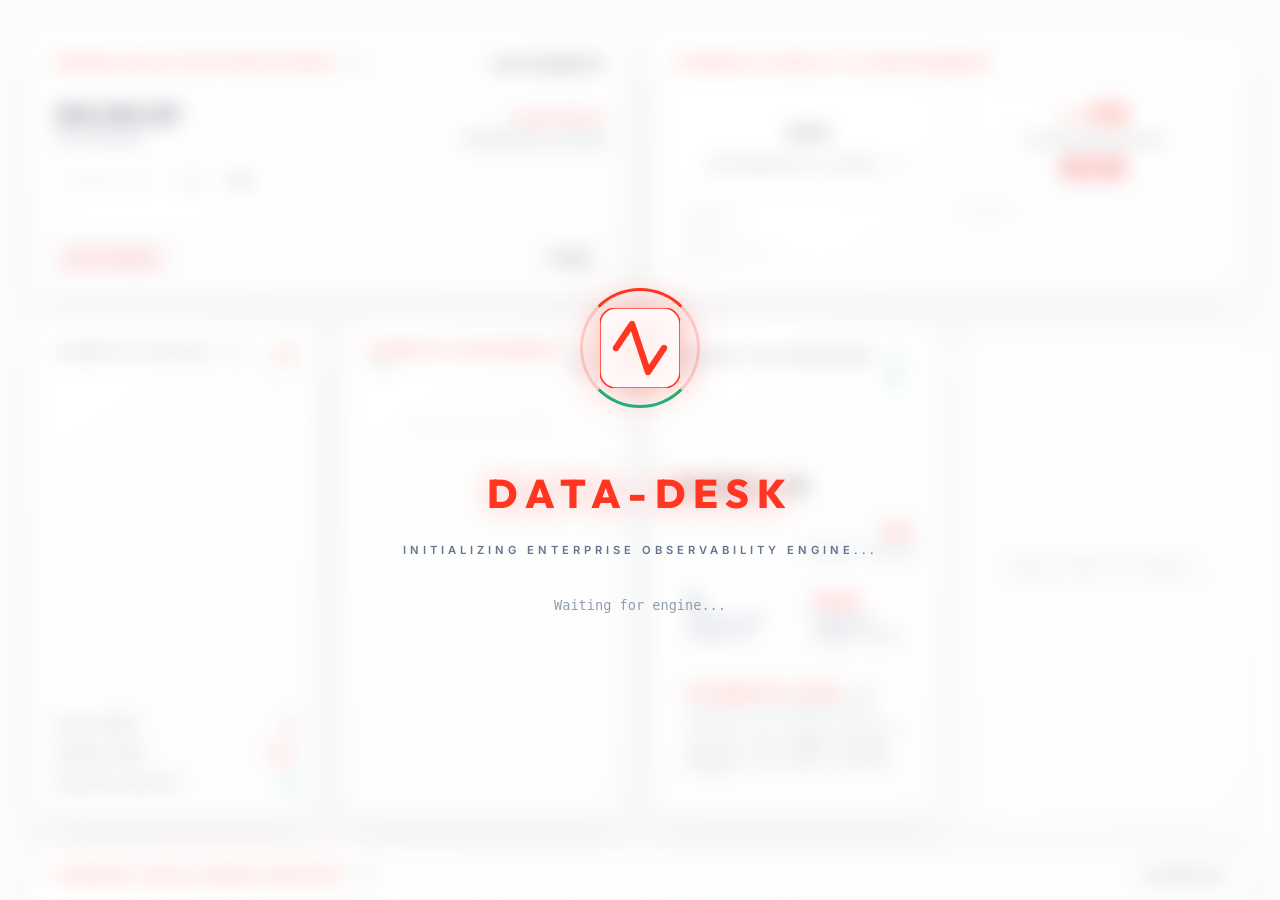
==== commit 7e09f3d2: "OpenFin Forensic Expansion & Report Stability Fixes - Expanded OpenFin telemetry (Handles, Threads, " ====
--- a/www/index.html
+++ b/www/index.html
@@ -3,17 +3,45 @@
 
 <head>
     <meta charset="UTF-8">
-    <title>TraderSynth v3.7.0 - Analytics Pro</title>
+    <title>DATA-DESK - Enterprise Desktop Observability</title>
     <link rel="stylesheet" href="style.css">
     <link rel="preconnect" href="https://fonts.googleapis.com">
     <link rel="preconnect" href="https://fonts.gstatic.com" crossorigin>
     <link href="https://fonts.googleapis.com/css2?family=Inter:wght@400;600;700&family=Outfit:wght@600;800&display=swap"
         rel="stylesheet">
     <link rel="icon"
-        href="data:image/svg+xml,<svg xmlns=%22http://www.w3.org/2000/svg%22 viewBox=%220 0 100 100%22><text y=%22.9em%22 font-size=%2290%22>TRS</text></svg>">
+        href="data:image/svg+xml,<svg xmlns=%22http://www.w3.org/2000/svg%22 viewBox=%220 0 100 100%22><rect width=%22100%22 height=%22100%22 fill=%22%230B1120%22/><path d=%22M20 50 L40 20 L60 80 L80 50%22 stroke=%22%2300E5FF%22 stroke-width=%2210%22 fill=%22none%22 stroke-linecap=%22round%22 stroke-linejoin=%22round%22/></svg>">
 </head>
 
-<body class="dark-theme">
+<body class="light-theme">
+
+    <!-- Loading Overlay -->
+    <div id="loading-overlay"
+        style="position:fixed; inset:0; z-index:9999; background:var(--bg-overlay); backdrop-filter: blur(10px); -webkit-backdrop-filter: blur(10px); display:flex; flex-direction:column; align-items:center; justify-content:center; gap:20px;">
+
+        <!-- DATA-DESK Spinning Logo -->
+        <div class="logo-spinner-container">
+            <svg width="80" height="80" viewBox="0 0 100 100" xmlns="http://www.w3.org/2000/svg"
+                style="filter: drop-shadow(0 0 20px rgba(var(--accent-blue-rgb), 0.5));">
+                <rect width="100" height="100" rx="20" fill="var(--bg-card)" stroke="var(--accent-blue)" stroke-width="2" />
+                <path d="M20 50 L40 20 L60 80 L80 50" stroke="var(--accent-blue)" stroke-width="8" fill="none"
+                    stroke-linecap="round" stroke-linejoin="round" />
+            </svg>
+            <div class="spinner-ring"></div>
+        </div>
+
+        <div
+            style="font-family:'Outfit',sans-serif; font-weight:800; font-size:2.5rem; color:var(--accent-blue); letter-spacing:8px; text-shadow:0 0 30px rgba(var(--accent-blue-rgb), 0.4); margin-top:10px;">
+            DATA-DESK</div>
+        <div
+            style="font-size:0.7rem; color:var(--text-dim); letter-spacing:4px; text-transform:uppercase; font-weight:600; margin-top:5px;">
+            Initializing Enterprise Observability Engine...</div>
+        
+        <div id="loading-status"
+            style="font-size:0.85rem; color:var(--text-dim); font-family:monospace; margin-top:20px; opacity:0.7;">Awaiting CIM instance registration...</div>
+    </div>
+
+
     <svg style="width:0; height:0; position:absolute;">
         <defs>
             <linearGradient id="areaGradient" x1="0%" y1="0%" x2="0%" y2="100%">
@@ -36,429 +64,182 @@
         <div class="view-viewport">
             <div id="view-dash" class="view-page-container">
                 <div class="dash-layout">
-                    <!-- Hero Section Grid -->
+
+                    <!-- TOP PANEL: SYSTEM CONTEXT & SURVIVAL -->
                     <div style="display:grid; grid-template-columns: 1fr 1fr; gap:20px; margin-bottom:20px;">
 
-                        <!-- CARD 1: Uptimes & Engine -->
+                        <!-- ENGINE PERSISTENCE & UPTIMES -->
                         <div class="metric-glass-card"
                             style="display:flex; flex-direction:column; justify-content:space-between;">
                             <div class="card-upper-row">
-                                <span class="card-label-small" style="color:var(--accent-blue);">System & Engine
-                                    Execution</span>
-                                <div style="display:flex; gap:10px;">
-                                    <div id="sim-status-indicator" class="status-neon-green"
-                                        style="font-weight:900; font-size:0.6rem;">LIVE</div>
-                                </div>
-                            </div>
-
-                            <div
-                                style="display:flex; align-items:flex-start; justify-content:space-between; margin-bottom:15px; margin-top:10px;">
+                                <span class="card-label-small" style="color:var(--accent-blue);">Engine Execution
+                                    Persistence <span class="info-bubble" onclick="showDef('engine')">?</span></span>
+                                <div id="sim-status-indicator" class="status-neon-green"
+                                    style="font-weight:900; font-size:0.8rem;">LIVE TELEMETRY</div>
+                            </div>
+                            <div style="display:flex; justify-content:space-between; margin:10px 0;">
                                 <div>
                                     <div id="uptime-display"
-                                        style="font-family:'Outfit'; font-weight:800; font-size:1.6rem; line-height:1; color:var(--text-main);">
+                                        style="font-family:'Outfit'; font-weight:800; font-size:1.8rem; color:var(--text-main); line-height:1;">
                                         --:--:--</div>
                                     <div
-                                        style="font-size:0.55rem; color:var(--text-dim); text-transform:uppercase; letter-spacing:1px; margin-top:5px; font-weight:800;">
-                                        App Engine Uptime</div>
-                                </div>
-                                <div>
+                                        style="font-size:0.8rem; color:var(--text-dim); text-transform:uppercase; letter-spacing:1px; margin-top:4px; font-weight:800;">
+                                        App Engine</div>
+                                </div>
+                                <div style="text-align:right;">
                                     <div id="sys-uptime-val"
-                                        style="font-family:'Outfit'; font-weight:800; font-size:1.6rem; line-height:1; color:var(--accent-blue);">
+                                        style="font-family:'Outfit'; font-weight:800; font-size:1.8rem; color:var(--accent-blue); line-height:1;">
                                         --:--:--</div>
                                     <div
-                                        style="font-size:0.55rem; color:var(--text-dim); text-transform:uppercase; letter-spacing:1px; margin-top:5px; font-weight:800;">
-                                        Windows System Uptime</div>
-                                </div>
-                            </div>
-
-                            <!-- Engine/Browser Stats -->
+                                        style="font-size:0.8rem; color:var(--text-dim); text-transform:uppercase; letter-spacing:1px; margin-top:4px; font-weight:800;">
+                                        Windows System</div>
+                                </div>
+                            </div>
                             <div
-                                style="background:var(--bg-overlay); border:1px solid var(--border-light); border-radius:10px; padding:10px; margin-bottom:15px;">
-                                <div
-                                    style="font-size:0.55rem; color:var(--text-dim); display:flex; justify-content:space-between; align-items:center; margin-bottom:6px;">
-                                    <div style="display:flex; gap:10px;"><span style="opacity:0.6; width:65px;">ENGINE
-                                            PID:</span> <span id="engine-pid-val"
-                                            style="color:var(--text-main); font-weight:700;">--</span></div>
-                                    <div title="Combined overhead of PowerShell engine"><span
-                                            style="color:var(--accent-blue)">CPU:</span> <span id="engine-cpu-val"
-                                            style="font-weight:700;">--%</span> <span
-                                            style="margin:0 5px; opacity:0.3;">|</span> <span
-                                            style="color:var(--accent-green)">RAM:</span> <span id="engine-ram-val"
-                                            style="font-weight:700;">-- MB</span></div>
-                                </div>
-                                <div
-                                    style="font-size:0.55rem; color:var(--text-dim); display:flex; justify-content:space-between; align-items:center; border-top:1px solid var(--border-light); padding-top:6px;">
-                                    <div style="display:flex; gap:10px;"><span style="opacity:0.6; width:65px;">BROWSER
-                                            PID:</span> <span id="browser-pid-val"
-                                            style="color:var(--text-main); font-weight:700;">--</span></div>
-                                    <div title="Combined overhead of browser + child processes"><span
-                                            style="color:var(--accent-blue)">CPU:</span> <span id="browser-cpu-val"
-                                            style="font-weight:700;">--%</span> <span
-                                            style="margin:0 5px; opacity:0.3;">|</span> <span
-                                            style="color:var(--accent-green)">RAM:</span> <span id="browser-ram-val"
-                                            style="font-weight:700;">-- MB</span></div>
-                                </div>
-                            </div>
-
-                            <!-- Actions -->
-                            <div style="display:flex; gap:10px;">
+                                style="background:var(--bg-overlay); border:1px solid var(--border-light); border-radius:12px; padding:10px; font-size:0.85rem;">
+                                <div style="display:flex; justify-content:space-between; margin-bottom:6px;">
+                                    <span><span style="opacity:0.4;">ENGINE [PID <span
+                                                id="engine-pid-val">--</span>]:</span> <span id="engine-cpu-val"
+                                            style="color:var(--accent-blue); font-weight:700;">--</span>% <span
+                                            style="opacity:0.2;">|</span> <span id="engine-ram-val"
+                                            style="color:var(--accent-green); font-weight:700;">--</span> MB</span>
+                                </div>
+                                <div id="os-info-box"
+                                    style="border-top:1px solid var(--border-light); padding-top:6px; opacity:0.6; display:flex; justify-content:space-between; font-size:0.8rem;">
+                                    <span id="cpu-model-name">--</span>
+                                    <span id="os-ver-val">--</span>
+                                </div>
+                            </div>
+                            <div style="display:flex; gap:10px; margin-top:12px;">
                                 <button onclick="quitApp()"
-                                    style="background:rgba(255,55,95,0.2); border:1px solid var(--accent-red); color:var(--accent-red); padding:6px 15px; font-weight:700; font-size:0.6rem; border-radius:6px; cursor:pointer;">[X]
-                                    QUIT ENGINE</button>
-                                <button id="hist-btn" onclick="openHistory()"
-                                    style="display:none; background:rgba(0,210,255,0.1); border:1px solid var(--accent-blue); color:var(--accent-blue); padding:6px 15px; font-weight:700; font-size:0.6rem; border-radius:6px; cursor:pointer;">[T]
-                                    TELEMETRY EXPORT</button>
+                                    style="background:rgba(244,63,94,0.1); border:1px solid var(--accent-red); color:var(--accent-red); padding:5px 12px; font-weight:800; font-size:0.8rem; border-radius:4px; cursor:pointer;">QUIT
+                                    ENGINE</button>
                                 <button onclick="toggleTheme()"
-                                    style="background:rgba(var(--text-rgb),0.05); border:1px solid var(--border-light); color:var(--text-main); padding:6px 15px; font-weight:700; font-size:0.6rem; border-radius:6px; cursor:pointer; margin-left: auto;">
-                                    TOGGLE THEME
-                                </button>
-                            </div>
-                        </div>
-
-                        <!-- CARD 2: Health, Clipboard, User -->
+                                    style="margin-left:auto; background:var(--bg-overlay); border:1px solid var(--border-light); color:var(--text-main); padding:5px 12px; font-weight:800; font-size:0.8rem; border-radius:4px; cursor:pointer;">THEME</button>
+                            </div>
+                        </div>
+
+                        <!-- HEALTH & ENVIRONMENTAL FORENSICS -->
                         <div class="metric-glass-card"
                             style="display:flex; flex-direction:column; justify-content:space-between;">
-                            <div class="card-upper-row" style="margin-bottom:15px;">
-                                <span class="card-label-small" style="color:var(--accent-blue);">Forensics &
+                            <div class="card-upper-row">
+                                <span class="card-label-small" style="color:var(--accent-blue);">Forensic Stability &
                                     Environment</span>
                             </div>
-
+                            <div style="display:grid; grid-template-columns: 1fr 1fr; gap:20px; align-items:center;">
+                                <div
+                                    style="background:var(--bg-overlay); border:1px solid var(--border-light); border-radius:16px; padding:15px; text-align:center;">
+                                    <div id="health-score-text"
+                                        style="font-family:'Outfit'; font-weight:800; font-size:3rem; line-height:1;">--
+                                    </div>
+                                    <div
+                                        style="font-size:0.8rem; opacity:0.6; text-transform:uppercase; font-weight:800; letter-spacing:1px; margin-top:5px;">
+                                        Deterministic Score <span class="info-bubble"
+                                            onclick="showDef('health_audit')">?</span></div>
+                                </div>
+                                <div
+                                    style="background:var(--bg-overlay); border:1px solid var(--border-light); border-radius:16px; padding:15px; text-align:center;">
+                                    <div id="cb-size-val"
+                                        style="font-family:'Outfit'; font-weight:800; font-size:1.8rem; line-height:1; color:var(--accent-blue);">
+                                        -- KB</div>
+                                    <div
+                                        style="font-size:0.8rem; opacity:0.6; text-transform:uppercase; font-weight:800; letter-spacing:1px; margin-top:5px; margin-bottom:8px;">
+                                        Clipboard Buffer</div>
+                                    <button onclick="purgeClipboard()"
+                                        style="background:var(--accent-red); color:white; border:none; padding:3px 10px; font-size:0.8rem; font-weight:900; border-radius:3px; cursor:pointer;">PURGE</button>
+                                </div>
+                            </div>
                             <div
-                                style="display:flex; justify-content:space-between; align-items:center; margin-bottom:15px; gap: 20px;">
-                                <!-- Health Block -->
-                                <div class="health-block-vertical"
-                                    style="min-width:130px; padding:12px; border-radius:16px; background:var(--bg-overlay); border:1px solid var(--border-light);">
-                                    <div id="health-score-text"
-                                        style="font-family:'Outfit'; font-weight:800; font-size:2.8rem; line-height:1; transition: color 0.5s ease;">
-                                        --</div>
-                                    <div
-                                        style="font-size:0.55rem; opacity:0.6; text-transform:uppercase; font-weight:800; letter-spacing:1px; margin-top:5px;">
-                                        Health Score <span class="info-bubble" onclick="showDef('health')">?</span>
-                                    </div>
-                                </div>
-
-                                <!-- Clipboard Block -->
-                                <div
-                                    style="flex:1; display:flex; flex-direction:column; align-items:center; justify-content:center; background:var(--bg-overlay); padding:12px; border-radius:16px; border:1px solid var(--border-light);">
-                                    <div style="font-size:1.6rem; color:var(--accent-blue); font-family:'Outfit'; font-weight:800; line-height:1;"
-                                        id="cb-size-val">0 KB</div>
-                                    <div
-                                        style="font-size:0.55rem; opacity:0.6; text-transform:uppercase; font-weight:800; letter-spacing:1px; margin-top:5px; margin-bottom: 8px;">
-                                        Clipboard</div>
-                                    <button onclick="purgeClipboard()"
-                                        style="background:rgba(255,55,95,0.15); border:1px solid rgba(255,55,95,0.3); color:var(--accent-red); padding:4px 15px; font-size:0.55rem; font-weight:800; border-radius:4px; cursor:pointer; transition:all 0.2s;"
-                                        onmouseover="this.style.background='var(--accent-red)'; this.style.color='var(--text-main)';"
-                                        onmouseout="this.style.background='rgba(255,55,95,0.15)'; this.style.color='var(--accent-red)';">PURGE</button>
-                                </div>
-                            </div>
-
-                            <!-- User Profile Info -->
+                                style="background:var(--bg-overlay); border:1px solid var(--border-light); border-radius:12px; padding:10px; font-size:0.85rem; display:grid; grid-template-columns:1fr 1fr; gap:4px 15px;">
+                                <span><span style="opacity:0.4;">USER:</span> <span id="profile-user"
+                                        style="color:var(--accent-blue); font-weight:700;">--</span></span>
+                                <span><span style="opacity:0.4;">IP/SUB:</span> <span id="profile-ip">--</span></span>
+                                <span><span style="opacity:0.4;">BOOT:</span> <span id="profile-boot">--</span></span>
+                                <span style="grid-column: span 2;"><span style="opacity:0.4;">DISPLAYS:</span> <span
+                                        id="profile-displays"
+                                        style="font-weight:800; color:var(--accent-blue);">--</span></span>
+                            </div>
+                        </div>
+                    </div>
+
+                    <!-- ROW 1: PRIMARY COMPUTE STACK -->
+                    <div style="display:grid; grid-template-columns: repeat(4, 1fr); gap:20px; margin-bottom:25px;">
+
+                        <!-- COMPUTE VISUALS (Visuals & Wait/Krn/Ctx) -->
+                        <div class="metric-glass-card" style="min-height:500px; display:flex; flex-direction:column;">
+                            <div class="card-upper-row">
+                                <span class="card-label-small">Compute Visuals <span class="info-bubble"
+                                        onclick="showDef('cpu')">?</span></span>
+                                <span id="cpu-usage-percent"
+                                    style="font-family:'Outfit'; font-weight:800; font-size:1.1rem; color:var(--accent-blue);">--%</span>
+                            </div>
+                            <!-- New Dynamic CPU Name & Speed Element -->
                             <div
-                                style="background:var(--bg-overlay); border:1px solid var(--border-light); border-radius:10px; padding:10px; font-size:0.65rem; color:var(--text-main); display:grid; grid-template-columns:auto 1fr auto 1fr; gap:6px 15px; font-weight:700;">
-                                <span style="opacity:0.4;">OS:</span> <span id="profile-os"
-                                    style="white-space:nowrap; overflow:hidden; text-overflow:ellipsis; opacity:0.8;">--</span>
-                                <span style="opacity:0.4;">USER:</span> <span id="profile-user"
-                                    style="white-space:nowrap; overflow:hidden; text-overflow:ellipsis; opacity:0.8; color:var(--accent-blue);">--</span>
-                                <span style="opacity:0.4;">CPU:</span> <span id="profile-cpu"
-                                    style="white-space:nowrap; overflow:hidden; text-overflow:ellipsis; opacity:0.8;">--</span>
-                                <span style="opacity:0.4;">BOOT:</span> <span id="profile-boot"
-                                    style="opacity:0.8;">--</span>
-                                <span style="opacity:0.4;">RAM:</span> <span id="profile-ram"
-                                    style="opacity:0.8;">--</span>
-                                <span style="opacity:0.4;">IP/SUB:</span> <span id="profile-ip"
-                                    style="white-space:nowrap; overflow:hidden; text-overflow:ellipsis; opacity:0.8;">--</span>
-                                <span style="opacity:0.4;">MONITORS:</span> <span id="profile-displays"
-                                    style="opacity:0.8; font-weight:800; color:var(--accent-blue); grid-column:span 3;">--</span>
-                            </div>
-                        </div>
-                    </div>
-                    <div style="display:grid; grid-template-columns: 1fr 1fr 1fr; gap:20px; margin-top:20px;">
-
-                        <!-- Graphics Pipeline -->
-                        <div class="metric-glass-card">
-                            <div class="card-upper-row" style="margin-bottom:12px;">
-                                <span class="card-label-small">Graphics Pipeline <span class="info-bubble"
-                                        onclick="showDef('gpu')">?</span></span>
-                                <span id="gpu-name"
-                                    style="font-family:'Inter'; font-weight:800; font-size:0.6rem; color:var(--text-main); opacity:0.8; white-space:nowrap; overflow:hidden; text-overflow:ellipsis; max-width:180px;">Detecting
-                                    GPU...</span>
-                            </div>
-                            <div style="display:flex; align-items:flex-end; gap:20px;">
-                                <div id="gpu-usage-val"
-                                    style="font-family:'Outfit'; font-weight:800; font-size:2rem; color:var(--accent-blue); line-height:1;">
-                                    --%</div>
-                                <div style="flex:1; padding-bottom:3px;">
-                                    <div
-                                        style="display:flex; justify-content:space-between; font-size:0.55rem; color:var(--text-dim); margin-bottom:5px;">
-                                        <span>ENC: <span id="gpu-enc-val"
-                                                style="color:var(--text-main); font-weight:700;">0%</span></span>
-                                        <span>DEC: <span id="gpu-dec-val"
-                                                style="color:var(--text-main); font-weight:700;">0%</span></span>
-                                        <span>VRAM: <span id="gpu-vram-val"
-                                                style="color:var(--accent-blue); font-weight:700;">--
-                                                MB</span></span>
-                                    </div>
-                                    <div class="gpu-eng-bar-container"
-                                        style="height:4px; background:var(--border-light); border-radius:2px; overflow:hidden;">
-                                        <div id="gpu-enc-bar" class="gpu-eng-fill"
-                                            style="width:0%; background:#00d2ff; height:100%;"></div>
-                                        <div id="gpu-dec-bar" class="gpu-eng-fill"
-                                            style="width:0%; background:#30d158; height:100%;"></div>
-                                    </div>
-                                    <div id="gpu-top-3" class="mini-consumer-list" style="margin-top:12px;"></div>
-                                </div>
-                            </div>
-                        </div>
-
-                        <!-- HDX Protocol -->
-                        <div class="metric-glass-card" id="citrix-hdx-card" style="display:none;">
-                            <div class="card-upper-row" style="margin-bottom: 10px;">
-                                <span class="card-label-small">HDX Protocol <span class="info-bubble"
-                                        onclick="showDef('citrix')">?</span></span>
-                                <span id="hdx-transport-mode" class="status-dim"
-                                    style="font-size: 0.55rem; font-weight:800;">TCP</span>
-                            </div>
-                            <div
-                                style="display:flex; justify-content:space-between; align-items:center; margin-bottom:15px; border-bottom:1px solid var(--border-light); padding-bottom:8px;">
-                                <div id="ica-adapter-name"
-                                    style="font-size:0.55rem; color:var(--text-dim); white-space:nowrap; overflow:hidden; text-overflow:ellipsis; max-width:200px; opacity:0.8;">
-                                    Detecting Adapter...</div>
-                                <div id="net-link-speed"
-                                    style="font-size:0.65rem; font-weight:800; color:var(--accent-blue);">--
-                                </div>
-                            </div>
-                            <div style="display:grid; grid-template-columns: 1fr 1.2fr; gap:15px; margin-bottom:15px;">
-                                <div>
-                                    <div id="ica-latency-val"
-                                        style="font-family:'Outfit'; font-weight:800; font-size:1.8rem; color:var(--accent-blue); line-height:1;">
-                                        --ms</div>
-                                    <div class="card-label-small" style="font-size:0.55rem; opacity:0.5;">LATENCY
-                                    </div>
-                                </div>
-                                <div style="text-align: right;">
-                                    <div id="ica-fps-val"
-                                        style="font-family:'Outfit'; font-weight:800; font-size:1.8rem; color:var(--accent-blue); line-height:1;">
-                                        --fps</div>
-                                    <div class="card-label-small" style="font-size:0.55rem; opacity:0.5;"
-                                        title="FPS is N/A in Network mode because generic OS counters do not track protocol-specific frame delivery.">
-                                        VISUAL FPS
-                                    </div>
-                                </div>
-                            </div>
-                            <div class="net-spark-wrapper" style="height:45px; margin-bottom:15px; position:relative;">
-                                <div id="net-peak-label"
-                                    style="position:absolute; top:-2px; left:2px; font-size:0.55rem; font-family:monospace; color:var(--text-dim); opacity:0.8; z-index:5;">
-                                    PEAK: --</div>
-                                <div
-                                    style="position:absolute; bottom:2px; left:2px; font-size:0.5rem; color:var(--text-dim); opacity:0.6; z-index:5;">
-                                    -60s</div>
-                                <div
-                                    style="position:absolute; bottom:2px; right:2px; font-size:0.5rem; color:var(--text-dim); opacity:0.6; z-index:5;">
-                                    NOW</div>
-                                <svg id="net-spark-svg"
-                                    style="width:100%; height:100%; display:block; overflow:visible;"
-                                    preserveAspectRatio="none" viewBox="0 0 300 100">
-                                    <path id="net-in-path"
-                                        style="fill:none; stroke:var(--accent-blue); stroke-width:3; opacity:0.8;">
-                                    </path>
-                                    <path id="net-out-path"
-                                        style="fill:none; stroke:var(--accent-green); stroke-width:3; opacity:0.8;">
-                                    </path>
-                                </svg>
-                            </div>
-                            <div
-                                style="font-size:0.6rem; display:flex; justify-content:space-between; border-top:1px solid var(--border-light); padding-top:10px;">
-                                <div style="color:var(--text-dim);">
-                                    DELAY: <span id="ica-input-delay"
-                                        style="color:var(--text-main); font-weight:800;">--</span>ms
-                                </div>
-                                <div style="color:var(--text-dim);">
-                                    <span style="color:var(--accent-blue); font-weight:700;">IN:</span> <span
-                                        id="ica-bw-in"
-                                        style="margin-right:8px; font-weight:700; color:var(--text-main);">--</span>
-                                    <span style="color:var(--accent-green); font-weight:700;">OUT:</span> <span
-                                        id="ica-bw-out" style="font-weight:700; color:var(--text-main);">--</span>
-                                    KB/s
-                                </div>
-                            </div>
-                            <div id="citrix-config-list" class="scroller-y-auto"
-                                style="margin-top:10px; border-top:1px solid var(--border-light); padding-top:8px; display:flex; flex-direction:column; gap:4px; height:50px; overflow-y:auto; padding-right:5px;">
-                                <div style="opacity:0.4; font-size:0.55rem; text-align:center; padding-top:5px;">
-                                    Scanning Config...</div>
-                            </div>
-                        </div>
-                        <!-- Network Stack Low Latency Config -->
-                        <div class="metric-glass-card">
-                            <div class="card-upper-row">
-                                <span class="card-label-small" style="color:var(--accent-blue);">Low-Latency Net
-                                    Config
-                                    <span class="info-bubble" onclick="showDef('netStack')">?</span></span>
-                                <span id="net-config-status" class="status-neon-green"
-                                    style="font-size:0.55rem;">--</span>
-                            </div>
-                            <div
-                                style="margin-top:10px; display:grid; grid-template-columns: 1fr; gap:8px; font-size:0.55rem;">
-                                <div
-                                    style="display:flex; justify-content:space-between; align-items:center; border-bottom:1px solid var(--bg-card); padding-bottom:3px;">
-                                    <span style="color:var(--text-dim);">Jumbo Packet</span>
-                                    <span id="net-jumbo" style="color:var(--text-main); font-weight:700;">--</span>
-                                </div>
-                                <div
-                                    style="display:flex; justify-content:space-between; align-items:center; border-bottom:1px solid var(--bg-card); padding-bottom:3px;">
-                                    <span style="color:var(--text-dim);">Interrupt Moderation</span>
-                                    <span id="net-intmod" style="color:var(--text-main); font-weight:700;">--</span>
-                                </div>
-                                <div
-                                    style="display:flex; justify-content:space-between; align-items:center; border-bottom:1px solid var(--bg-card); padding-bottom:3px;">
-                                    <span style="color:var(--text-dim);">Flow Control</span>
-                                    <span id="net-flow" style="color:var(--text-main); font-weight:700;">--</span>
-                                </div>
-                                <div id="net-vmxnet-rx1"
-                                    style="display:none; justify-content:space-between; align-items:center; border-bottom:1px solid var(--bg-card); padding-bottom:3px;">
-                                    <span style="color:var(--accent-blue);">VMXNET3 Rx Ring 1</span>
-                                    <span id="net-rxSmall" style="color:var(--text-main); font-weight:700;">--</span>
-                                </div>
-                                <div id="net-vmxnet-rx2"
-                                    style="display:none; justify-content:space-between; align-items:center; border-bottom:1px solid var(--bg-card); padding-bottom:3px;">
-                                    <span style="color:var(--accent-blue);">VMXNET3 Rx Ring 2</span>
-                                    <span id="net-rxLarge" style="color:var(--text-main); font-weight:700;">--</span>
-                                </div>
-                                <div style="display:flex; justify-content:space-between; align-items:center;">
-                                    <span style="color:var(--text-dim);">Speed & Duplex</span>
-                                    <span id="net-speed" style="color:var(--text-main); font-weight:700;">--</span>
-                                </div>
-                            </div>
-                        </div>
-                    </div>
-
-                    <!-- Add-on Telemetry (Webhooks, DFS, M365, Net Stack) -->
-                    <div
-                        style="display:grid; grid-template-columns: 1fr 1fr 1fr; gap:20px; margin-top:20px; margin-bottom:20px;">
-
-                        <!-- Webhooks -->
-                        <div class="metric-glass-card">
-                            <div class="card-upper-row">
-                                <span class="card-label-small" style="color:var(--accent-blue);">Webhook
-                                    Observability <span class="info-bubble" onclick="showDef('webhook')">?</span></span>
-                                <span id="wh-status-badge" class="status-neon-green"
-                                    style="font-size:0.55rem;">ACTIVE</span>
-                            </div>
-                            <div style="display:grid; grid-template-columns: 1fr 1fr; gap:10px; margin-top:15px;">
-                                <div>
-                                    <div id="wh-throughput"
-                                        style="font-size:1.2rem; font-weight:800; color:var(--text-main);">
-                                        --
-                                    </div>
-                                    <div class="card-label-small" style="font-size:0.5rem; opacity:0.5;">MSG/SEC
-                                    </div>
-                                </div>
-                                <div style="text-align:right;">
-                                    <div id="wh-latency"
-                                        style="font-size:1.2rem; font-weight:800; color:var(--accent-blue);">-- ms
-                                    </div>
-                                    <div class="card-label-small" style="font-size:0.5rem; opacity:0.5;">LATENCY
-                                    </div>
-                                </div>
-                            </div>
-                            <div
-                                style="margin-top:10px; display:flex; justify-content:space-between; font-size:0.6rem; color:var(--text-dim); border-top:1px solid var(--border-light); padding-top:8px;">
-                                <div>ERROR RATE: <span id="wh-error-rate" style="color:var(--text-main);">--%</span>
-                                </div>
-                                <div>QUEUE: <span id="wh-queue" style="color:var(--text-main);">--</span></div>
-                            </div>
-                        </div>
-
-                        <!-- DFS SMB -->
-                        <div class="metric-glass-card">
-                            <div class="card-upper-row">
-                                <span class="card-label-small" style="color:var(--accent-blue);">Active DFS/SMB
-                                    Shares <span class="info-bubble" onclick="showDef('dfs')">?</span></span>
-                                <span class="status-dim" style="font-size:0.55rem;"><span id="dfs-count">0</span>
-                                    CONNS</span>
-                            </div>
-                            <div id="dfs-list-target" class="scroller-y-auto"
-                                style="margin-top:10px; height:60px; overflow-y:auto; padding-right:5px; display:flex; flex-direction:column; gap:6px;">
-                                <div style="opacity:0.3; font-size:0.6rem; text-align:center; padding-top:20px;">No
-                                    SMB
-                                    Connections</div>
-                            </div>
-                        </div>
-
-                        <!-- M365 Desktop -->
-                        <div class="metric-glass-card" style="display:flex; flex-direction:column; overflow:hidden;">
-                            <div class="card-upper-row">
-                                <span class="card-label-small" style="color:var(--accent-blue);">M365 Desktop
-                                    Performance <span class="info-bubble" onclick="showDef('m365')">?</span></span>
-                                <span id="m365-status" class="status-neon-green" style="font-size:0.55rem;">OK</span>
-                            </div>
-                            <div id="m365-apps-target"
-                                style="margin-top:10px; display:flex; flex-direction:column; gap:8px; overflow-y:auto; flex:1; padding-right:5px;"
-                                class="scroller-y-auto">
-                                <div style="opacity:0.6; font-size:0.55rem; text-align:center; padding:10px;">
-                                    Scanning
-                                    M365 Applications...</div>
-                            </div>
-                        </div>
-
-                    </div>
-
-                    <!-- Metrics Grid -->
-                    <!-- Metrics Grid (4x2 Unified Layout) -->
-                    <div class="dash-master-unified">
-
-                        <!-- ROW 1: Core Telemetry -->
-                        <div class="metric-glass-card">
-                            <div class="card-upper-row">
-                                <div class="card-label-small">Processor Dynamics <span class="info-bubble"
-                                        onclick="showDef('cpu')">?</span></div>
-                                <div id="cpu-usage-percent" class="val-big-display">--%</div>
-                            </div>
-                            <div class="spark-canvas-wrapper">
+                                style="font-size:0.75rem; text-align:right; margin-top:-5px; margin-bottom:5px; padding-right:5px;">
+                                <span id="cpu-model-display" style="opacity:0.6; margin-right:5px;">--</span>
+                                <span id="cpu-speed-display"
+                                    style="color:var(--accent-blue); font-weight:800;">--</span>
+                            </div>
+                            <div class="spark-canvas-wrapper" style="height:60px; margin-bottom:10px;">
                                 <svg id="cpu-spark-svg" class="spark-canvas" preserveAspectRatio="none"
                                     viewBox="0 0 300 100">
                                     <path class="spark-fill" d=""></path>
                                     <path class="spark-path" d=""></path>
                                 </svg>
                             </div>
-                            <div id="cpu-core-grid" class="core-heat-grid"></div>
+                            <!-- Core Heatmap Integrated -->
+                            <div id="cpu-core-grid" class="core-heat-grid" style="margin-top:0;"></div>
+
                             <div
-                                style="margin-top:10px; display:grid; grid-template-columns: 1fr 1fr; gap:5px; font-size:0.55rem; font-weight:700; color:var(--text-dim);">
-                                <div>WAIT: <span id="cpu-queue-val" style="color:var(--text-main);">0</span></div>
-                                <div>KRNQ: <span id="cpu-kernel-val" style="color:var(--text-main);">0%</span></div>
-                                <div>CTX: <span id="cpu-ctx-val" style="color:var(--text-main);">0</span></div>
-                                <div id="cs-impact-box"
-                                    style="display:flex; align-items:center; gap:4px; grid-column: span 2; margin-top:2px;">
-                                    <span style="opacity:0.5;">SATURATION:</span>
-                                    <div id="cs-impact-grid" style="display:flex; gap:2px;">
-                                        <div class="cs-dot"
-                                            style="width:6px; height:6px; background:rgba(var(--text-rgb),0.1); border-radius:1px;">
-                                        </div>
-                                        <div class="cs-dot"
-                                            style="width:6px; height:6px; background:rgba(var(--text-rgb),0.1); border-radius:1px;">
-                                        </div>
-                                        <div class="cs-dot"
-                                            style="width:6px; height:6px; background:rgba(var(--text-rgb),0.1); border-radius:1px;">
-                                        </div>
-                                        <div class="cs-dot"
-                                            style="width:6px; height:6px; background:rgba(var(--text-rgb),0.1); border-radius:1px;">
-                                        </div>
-                                        <div class="cs-dot"
-                                            style="width:6px; height:6px; background:rgba(var(--text-rgb),0.1); border-radius:1px;">
-                                        </div>
-                                    </div>
-                                </div>
-                                <div>JITR: <span id="gpu-jitter-val" style="color:var(--accent-blue);">--</span>
-                                </div>
-                            </div>
-                        </div>
-
-                        <div class="metric-glass-card">
-                            <div class="card-upper-row">
-                                <div class="card-label-small">Memory Pressure <span class="info-bubble"
-                                        onclick="showDef('mem')">?</span></div>
-                                <div id="mem-usage-percent" class="val-big-display">--%</div>
-                            </div>
-                            <div class="spark-canvas-wrapper">
+                                style="margin-top:auto; padding-top:15px; border-top:1px solid rgba(255,255,255,0.05); display:flex; flex-direction:column; gap:12px;">
+                                <div style="display:flex; justify-content:space-between; align-items:center;">
+                                    <div
+                                        style="font-size:0.8rem; opacity:0.5; text-transform:uppercase; font-weight:900;">
+                                        Wait Queue</div>
+                                    <div id="cpu-queue-val"
+                                        style="font-size:0.9rem; font-weight:900; color:var(--accent-red);">0</div>
+                                </div>
+                                <div style="display:flex; justify-content:space-between; align-items:center;">
+                                    <div
+                                        style="font-size:0.8rem; opacity:0.5; text-transform:uppercase; font-weight:900;">
+                                        Kernel Time</div>
+                                    <div id="cpu-kernel-val"
+                                        style="font-size:0.9rem; font-weight:900; color:var(--accent-blue);">0%</div>
+                                </div>
+                                <div style="display:flex; justify-content:space-between; align-items:center;">
+                                    <div
+                                        style="font-size:0.8rem; opacity:0.5; text-transform:uppercase; font-weight:900;">
+                                        Context Switch</div>
+                                    <div id="cpu-ctx-val"
+                                        style="font-size:0.9rem; font-weight:900; color:var(--accent-green);">0</div>
+                                </div>
+                            </div>
+                        </div>
+
+                        <!-- COMPUTE CONSUMERS (Top PID Monitoring) -->
+                        <div class="metric-glass-card" style="min-height:500px; display:flex; flex-direction:column;">
+                            <div class="card-upper-row">
+                                <span class="card-label-small" style="color:var(--accent-blue);">Compute
+                                    Consumers <span class="info-bubble" onclick="showDef('cpuTop')">?</span></span>
+                                <span id="proc-count-badge" class="status-neon-green" style="font-size:0.8rem;">0
+                                    PIDS</span>
+                            </div>
+                            <div id="top-procs-list" class="scroller-y-auto"
+                                style="flex:1; margin-top:10px; overflow-y:auto; display:flex; flex-direction:column; gap:6px;">
+                                <div style="opacity:0.3; font-size:0.8rem; text-align:center; padding-top:20px;">
+                                    Sampling kernel cycles...</div>
+                            </div>
+                        </div>
+
+                        <!-- MEMORY DETERMINISM (RAM) -->
+                        <div class="metric-glass-card" style="min-height:500px; display:flex; flex-direction:column;">
+                            <div class="card-upper-row">
+                                <span class="card-label-small">Memory Determinism <span class="info-bubble"
+                                        onclick="showDef('mem')">?</span></span>
+                                <span id="mem-usage-percent"
+                                    style="font-family:'Outfit'; font-weight:800; font-size:1.1rem; color:var(--accent-green);">--%</span>
+                            </div>
+                            <div class="spark-canvas-wrapper" style="height:60px; margin-bottom:10px;">
                                 <svg id="mem-spark-svg" class="spark-canvas" preserveAspectRatio="none"
                                     viewBox="0 0 300 100">
                                     <path class="spark-fill" d=""></path>
@@ -466,388 +247,960 @@
                                 </svg>
                             </div>
                             <div id="mem-available-box"
-                                style="margin-top:15px; text-align:right; font-size:0.7rem; color:var(--text-dim); font-weight:700;">
+                                style="font-size:1.1rem; font-weight:800; color:var(--text-main); margin-bottom:15px; border-bottom:1px solid var(--border-light); padding-bottom:8px;">
+                                Available: -- GB</div>
+
+                            <div style="display:flex; flex-direction:column; gap:12px;">
+                                <div style="display:flex; justify-content:flex-end; align-items:center;">
+                                    <div style="text-align:right;">
+                                        <div id="mem-commit-val"
+                                            style="font-size:1.2rem; font-weight:800; color:var(--accent-blue);">0%
+                                        </div>
+                                        <div style="font-size:0.8rem; color:var(--text-dim); text-transform:uppercase;">
+                                            Commit Charge</div>
+                                    </div>
+                                </div>
+                                <!-- Current and Peak Metrics -->
+                                <div style="display:grid; grid-template-columns: 1fr 1fr; gap:12px; margin:5px 0;">
+                                    <div
+                                        style="background:var(--bg-overlay); border:1px solid var(--border-light); border-radius:10px; padding:12px;">
+                                        <div id="mem-swaps-val"
+                                            style="font-size:1.2rem; font-weight:800; color:var(--text-main);">0</div>
+                                        <div
+                                            style="font-size:0.75rem; color:var(--text-dim); text-transform:uppercase; font-weight:800; letter-spacing:0.5px;">
+                                            Swaps/sec (PEAK: <span id="mem-swaps-peak">0</span>)</div>
+                                    </div>
+                                    <div
+                                        style="background:var(--bg-overlay); border:1px solid var(--border-light); border-radius:10px; padding:12px;">
+                                        <div id="mem-pagefile-val"
+                                            style="font-size:1.2rem; font-weight:800; color:var(--accent-blue);">0.0%
+                                        </div>
+                                        <div
+                                            style="font-size:0.75rem; color:var(--text-dim); text-transform:uppercase; font-weight:800; letter-spacing:0.5px;">
+                                            Pagefile (PEAK: <span id="mem-pagefile-peak">0.0%</span>)</div>
+                                    </div>
+                                </div>
+                                <div
+                                    style="background:var(--bg-overlay); border:1px solid var(--border-light); border-radius:8px; padding:10px; font-size:0.8rem; line-height:1.4; color:var(--text-dim);">
+                                    <span style="color:var(--accent-blue); font-weight:800;">DETERMINISTIC GUARD:</span>
+                                    High swaps/sec and pagefile growth indicates serious memory pressure. Desktops
+                                    require
+                                    <span style="color:var(--text-main)">RAM > Commit Charge</span> for zero-latency
+                                    execution.
+                                </div>
+                            </div>
+                        </div>
+
+                        <!-- NVIDIA VRAM MONITOR (Condensed) -->
+                        <div id="vram-gpus-container" class="scroller-y-auto" style="display:flex; flex-direction:column; gap:20px; max-height:500px; overflow-y:auto; overflow-x:hidden;">
+                            <div class="metric-glass-card" style="min-height:500px; display:flex; align-items:center; justify-content:center; opacity:0.5; font-size:0.8rem; text-align:center;">Awaiting NVIDIA SMI Telemetry...</div>
+                        </div>
+
+                    </div>
+
+                    <!-- NEW ROW 2 (Promoted): UNIFIED FORENSIC INTELLIGENCE -->
+                    <div style="display:grid; grid-template-columns: 1fr; gap:25px; margin-bottom:40px;">
+                        <div class="metric-glass-card" style="border-top: 1px solid var(--accent-blue);">
+                            <div class="card-upper-row">
+                                <span class="card-label-small" style="color:var(--accent-blue);">Forensic Intelligence
+                                    Insights <span class="info-bubble" onclick="showDef('risk')">?</span></span>
+                                <span id="ai-status-badge" class="status-neon-green"
+                                    style="font-size:0.8rem;">CALIBRATING</span>
+                            </div>
+                            <div id="forensic-rationale-target"
+                                style="margin-top:15px; display:flex; flex-direction:column; gap:12px;">
+                                <div style="opacity:0.3; font-size:0.85rem; text-align:center; padding-top:40px;">
+                                    Initializing Intelligence Engine...</div>
+                            </div>
+                        </div>
+                    </div>
+
+
+                    <!-- NEW ROW 3 (Swapped): NETWORK & BROWSER CLUSTER (2-Card Wide) -->
+                    <div style="display:grid; grid-template-columns: 1fr 1fr; gap:25px; margin-bottom:25px;">
+                        <div class="metric-glass-card" id="openfin-card">
+                            <div class="card-upper-row">
+                                <span class="card-label-small" style="color:#f9901d;">OpenFin Forensic <span
+                                        class="info-bubble" onclick="showDef('openfin')">?</span></span>
+                                <div style="display:flex; align-items:center; gap:10px;">
+                                    <span id="ofin-env-tag"
+                                        style="font-size:0.6rem; opacity:0.5; font-weight:800; text-transform:uppercase; letter-spacing:1px;"></span>
+                                    <span id="ofin-health-tag" class="status-neon-green"
+                                        style="font-size:0.8rem;">OK</span>
+                                </div>
+                            </div>
+
+                            <div id="ofin-eco-ram"
+                                style="margin-top:8px; border-top:1px solid rgba(255,255,255,0.05); padding-top:6px;">
+                            </div>
+
+                            <!-- Deep Diagnostics -->
+                            <div style="display:grid; grid-template-columns: repeat(3, 1fr); gap:10px; margin-top:10px; padding-top:10px; border-top:1px solid rgba(255,255,255,0.03);">
+                                <div>
+                                    <div style="font-size:0.7rem; opacity:0.5; font-weight:800; text-transform:uppercase;">Windows</div>
+                                    <div id="ofin-window-count" style="font-size:0.85rem; font-weight:800; color:var(--text-main);">--</div>
+                                </div>
+                                <div>
+                                    <div style="font-size:0.7rem; opacity:0.5; font-weight:800; text-transform:uppercase;">Commit MB</div>
+                                    <div id="ofin-virtual-mb" style="font-size:0.85rem; font-weight:800; color:var(--accent-blue);">--</div>
+                                </div>
+                                <div style="text-align:right;">
+                                    <div style="font-size:0.7rem; opacity:0.5; font-weight:800; text-transform:uppercase;">Recoveries</div>
+                                    <div id="ofin-recovery-count" style="font-size:0.85rem; font-weight:800; color:var(--accent-green);">0</div>
+                                </div>
+                            </div>
+
+                            <div style="display:grid; grid-template-columns: 1fr 1fr; gap:10px; margin-top:10px; padding:0 8px;">
+                                <div>
+                                    <div style="font-size:0.7rem; opacity:0.5; font-weight:800; text-transform:uppercase;">Hang State</div>
+                                    <div id="ofin-hang-state" style="font-size:0.75rem; font-weight:800; color:var(--accent-green);">CLEAN</div>
+                                </div>
+                                <div style="text-align:right;">
+                                    <div style="font-size:0.7rem; opacity:0.5; font-weight:800; text-transform:uppercase;">GPU Crashes (WDDM)</div>
+                                    <div id="ofin-gpu-crashes" style="font-size:0.75rem; font-weight:800; color:var(--text-main);">0</div>
+                                </div>
+                            </div>
+
+                            <div id="ofin-lifecycle-log"
+                                style="margin-top:10px; font-family:monospace; background:var(--panel-inner-bg); padding:6px; border-radius:4px; border:1px solid rgba(255,255,255,0.03); max-height:60px; overflow-y:auto; font-size:0.65rem;">
+                                <div style="opacity:0.2; text-align:center;">Awaiting lifecycle events...</div>
+                            </div>
+
+                            <div id="ofin-hot-box"
+                                style="margin-top:10px; display:none; background:rgba(255,55,95,0.1); padding:5px; border-radius:4px; font-size:0.8rem; border:1px solid rgba(255,55,95,0.2);">
+                                <span id="ofin-hot-id" style="color:var(--accent-red); font-weight:900;"></span>
+                                <span id="ofin-hot-cpu"
+                                    style="float:right; color:var(--text-main); font-weight:800;"></span>
+                            </div>
+
+                            <div id="ofin-rvm-details"
+                                style="display:none; margin-top:15px; border-top:1px solid rgba(255,255,255,0.05); padding-top:12px;">
+                            </div>
+
+                            <div
+                                style="margin-top:15px; border-top:1px solid rgba(255,255,255,0.05); padding-top:12px;">
+                                <div
+                                    style="font-size:0.7rem; opacity:0.5; font-weight:800; text-transform:uppercase; margin-bottom:5px;">
+                                    Process Breakdown</div>
+                                <div id="ofin-process-list" class="scroller-y-auto"
+                                    style="max-height:180px; overflow-y:auto; font-family:monospace; font-size:0.75rem;">
+                                    <table style="width:100%; border-collapse:collapse;">
+                                        <thead style="position:sticky; top:0; background:var(--bg-card); z-index:1;">
+                                            <tr
+                                                style="border-bottom:1px solid rgba(255,255,255,0.1); color:var(--accent-blue);">
+                                                <th style="text-align:left; padding:2px;">PID</th>
+                                                <th style="text-align:left; padding:2px;">NAME</th>
+                                                <th style="text-align:right; padding:2px;">CPU%</th>
+                                                <th style="text-align:right; padding:2px;">RAM</th>
+                                                <th style="text-align:right; padding:2px;">COMMIT</th>
+                                                <th style="text-align:right; padding:2px;">ACT</th>
+                                            </tr>
+                                        </thead>
+                                        <tbody id="ofin-process-table-body"></tbody>
+                                    </table>
+                                </div>
+                            </div>
+                        </div>
+
+                        <!-- BROWSER MEMORY MONITOR (EXPANDED) -->
+                        <div class="metric-glass-card" id="browser-monitor-card"
+                            style="display: flex; flex-direction: column; gap: 15px; overflow: hidden;">
+                            <!-- HEADER -->
+                            <div class="card-upper-row">
+                                <span class="card-label-small" style="color:var(--accent-blue);">Browser Memory Monitor
+                                    <span class="info-bubble" onclick="showDef('browserMonitor')">?</span></span>
+                                <span id="br-monitor-time"
+                                    style="font-family: monospace; opacity: 0.6; font-size: 0.85rem; letter-spacing: 1px;">--:--:--.---</span>
+                            </div>
+
+                            <!-- BROWSER SUMMARIES (CHROME & EDGE) -->
+                            <div style="display: grid; grid-template-columns: 1fr 1fr; gap: 15px;">
+                                <!-- CHROME SUMMARY -->
+                                <div
+                                    style="background: var(--panel-inner-bg); padding: 15px; border-radius: 10px; border: 1px solid rgba(255,255,255,0.03); position: relative; overflow: hidden;">
+                                    <div
+                                        style="display: flex; justify-content: space-between; align-items: flex-start; margin-bottom: 12px;">
+                                        <span
+                                            style="font-size: 0.85rem; font-weight: 900; color: var(--accent-blue); font-family: 'Outfit'; letter-spacing: 0.5px;">CHROME</span>
+                                        <div
+                                            style="text-align: right; font-size: 0.7rem; opacity: 0.7; font-weight: 800;">
+                                            <div>Processes: <span id="chrome-proc-count"
+                                                    style="color: var(--text-main);">--</span></div>
+                                            <div>Tabs: <span id="chrome-tab-count"
+                                                    style="color: var(--accent-blue);">--</span></div>
+                                            <div>Extensions: <span id="chrome-ext-count"
+                                                    style="color: #ff33cc;">--</span></div>
+                                        </div>
+                                    </div>
+                                    <div style="display: grid; grid-template-columns: 1fr; gap: 8px;">
+                                        <div>
+                                            <div
+                                                style="font-size: 0.6rem; opacity: 0.5; text-transform: uppercase; font-weight: 800;">
+                                                Working Set</div>
+                                            <div id="chrome-ws"
+                                                style="font-size: 1.2rem; font-weight: 800; color: var(--accent-blue); font-family: 'Outfit';">
+                                                -- MB</div>
+                                        </div>
+                                        <div>
+                                            <div
+                                                style="font-size: 0.6rem; opacity: 0.5; text-transform: uppercase; font-weight: 800;">
+                                                Private Memory</div>
+                                            <div id="chrome-priv"
+                                                style="font-size: 1.1rem; font-weight: 800; color: #ff9966; font-family: 'Outfit';">
+                                                -- MB</div>
+                                        </div>
+                                        <div
+                                            style="display: flex; justify-content: space-between; font-size: 0.65rem; padding-top: 4px; border-top: 1px solid rgba(255,255,255,0.03);">
+                                            <span
+                                                style="opacity:0.6; font-weight: 700; text-transform: uppercase;">Shared/Cached</span>
+                                            <span id="chrome-shared"
+                                                style="color: var(--accent-red); font-weight: 800;">-- MB (--%)</span>
+                                        </div>
+                                        <div
+                                            style="font-size: 0.75rem; font-weight: 800; margin-top: 5px; display: flex; justify-content: space-between; align-items: center;">
+                                            <span><span id="chrome-sys-pct"
+                                                    style="color: var(--accent-blue);">--%</span> of system
+                                                memory</span>
+                                        </div>
+                                        <div
+                                            style="height: 5px; background: rgba(255,255,255,0.05); border-radius: 2.5px; overflow: hidden; margin-top: 2px;">
+                                            <div id="chrome-sys-bar"
+                                                style="height: 100%; background: var(--accent-blue); width: 0%; transition: width 0.5s;">
+                                            </div>
+                                        </div>
+                                    </div>
+                                </div>
+
+                                <!-- EDGE SUMMARY -->
+                                <div
+                                    style="background: var(--panel-inner-bg); padding: 15px; border-radius: 10px; border: 1px solid rgba(255,255,255,0.03); position: relative; overflow: hidden;">
+                                    <div
+                                        style="display: flex; justify-content: space-between; align-items: flex-start; margin-bottom: 12px;">
+                                        <span
+                                            style="font-size: 0.85rem; font-weight: 900; color: var(--accent-green); font-family: 'Outfit'; letter-spacing: 0.5px;">EDGE</span>
+                                        <div
+                                            style="text-align: right; font-size: 0.7rem; opacity: 0.7; font-weight: 800;">
+                                            <div>Processes: <span id="edge-proc-count"
+                                                    style="color: var(--text-main);">--</span></div>
+                                            <div>Tabs: <span id="edge-tab-count"
+                                                    style="color: var(--accent-blue);">--</span></div>
+                                            <div>Extensions: <span id="edge-ext-count" style="color: #ff33cc;">--</span>
+                                            </div>
+                                        </div>
+                                    </div>
+                                    <div style="display: grid; grid-template-columns: 1fr; gap: 8px;">
+                                        <div>
+                                            <div
+                                                style="font-size: 0.6rem; opacity: 0.5; text-transform: uppercase; font-weight: 800;">
+                                                Working Set</div>
+                                            <div id="edge-ws"
+                                                style="font-size: 1.2rem; font-weight: 800; color: var(--accent-green); font-family: 'Outfit';">
+                                                -- MB</div>
+                                        </div>
+                                        <div>
+                                            <div
+                                                style="font-size: 0.6rem; opacity: 0.5; text-transform: uppercase; font-weight: 800;">
+                                                Private Memory</div>
+                                            <div id="edge-priv"
+                                                style="font-size: 1.1rem; font-weight: 800; color: #ff9966; font-family: 'Outfit';">
+                                                -- MB</div>
+                                        </div>
+                                        <div
+                                            style="display: flex; justify-content: space-between; font-size: 0.65rem; padding-top: 4px; border-top: 1px solid rgba(255,255,255,0.03);">
+                                            <span
+                                                style="opacity:0.6; font-weight: 700; text-transform: uppercase;">Shared/Cached</span>
+                                            <span id="edge-shared"
+                                                style="color: var(--accent-red); font-weight: 800;">-- MB (--%)</span>
+                                        </div>
+                                        <div
+                                            style="font-size: 0.75rem; font-weight: 800; margin-top: 5px; display: flex; justify-content: space-between; align-items: center;">
+                                            <span><span id="edge-sys-pct" style="color: var(--accent-green);">--%</span>
+                                                of system memory</span>
+                                        </div>
+                                        <div
+                                            style="height: 5px; background: rgba(255,255,255,0.05); border-radius: 2.5px; overflow: hidden; margin-top: 2px;">
+                                            <div id="edge-sys-bar"
+                                                style="height: 100%; background: var(--accent-green); width: 0%; transition: width 0.5s;">
+                                            </div>
+                                        </div>
+                                    </div>
+                                </div>
+                            </div>
+
+                            <!-- PROCESS TABLES -->
+                            <div
+                                style="display: grid; grid-template-columns: 1fr 1fr; gap: 15px; flex: 1; min-height: 0;">
+                                <!-- CHROME PROCESSES -->
+                                <div style="display: flex; flex-direction: column;">
+                                    <div
+                                        style="display: flex; align-items: center; gap: 8px; margin-bottom: 8px; opacity: 0.8;">
+                                        <span
+                                            style="font-size: 0.75rem; font-weight: 900; text-transform: uppercase; color: var(--text-main); font-family: 'Outfit';">Chrome
+                                            Processes</span>
+                                        <span style="font-size: 0.65rem; opacity: 0.5; font-weight: 700;">(sorted by
+                                            memory)</span>
+                                    </div>
+                                    <div class="scroller-y-auto"
+                                        style="flex: 1; overflow-y: auto; background: var(--panel-inner-bg); border-radius: 6px; border: 1px solid rgba(255,255,255,0.05);">
+                                        <table
+                                            style="width: 100%; border-collapse: collapse; font-size: 0.7rem; text-align: left; font-family: monospace;">
+                                            <thead style="position: sticky; top: 0; z-index: 10;">
+                                                <tr
+                                                    style="color: var(--text-inv); font-weight: 900; background: var(--accent-blue); border-bottom: 1px solid rgba(255,255,255,0.05);">
+                                                    <th
+                                                        style="padding: 6px 8px; border-right: 1px solid var(--border-light);">
+                                                        PID</th>
+                                                    <th
+                                                        style="padding: 6px 8px; border-right: 1px solid rgba(0,0,0,0.1);">
+                                                        Type</th>
+                                                    <th
+                                                        style="padding: 6px 8px; border-right: 1px solid rgba(0,0,0,0.1);">
+                                                        Working Set</th>
+                                                    <th
+                                                        style="padding: 6px 8px; border-right: 1px solid rgba(0,0,0,0.1);">
+                                                        Private</th>
+                                                    <th
+                                                        style="padding: 6px 8px; border-right: 1px solid rgba(0,0,0,0.1);">
+                                                        Threads</th>
+                                                    <th
+                                                        style="padding: 6px 8px; border-right: 1px solid rgba(0,0,0,0.1);">
+                                                        CPU %</th>
+                                                    <th style="padding: 6px 8px; text-align:center;">Act</th>
+                                                </tr>
+                                            </thead>
+                                            <tbody id="chrome-proc-table-body">
+                                                <!-- Dynamic Rows -->
+                                                <tr style="opacity: 0.3;">
+                                                    <td colspan="6" style="padding: 20px; text-align: center;">
+                                                        Initializing telemetry...</td>
+                                                </tr>
+                                            </tbody>
+                                        </table>
+                                    </div>
+                                </div>
+
+                                <!-- EDGE PROCESSES -->
+                                <div style="display: flex; flex-direction: column;">
+                                    <div
+                                        style="display: flex; align-items: center; gap: 8px; margin-bottom: 8px; opacity: 0.8;">
+                                        <span
+                                            style="font-size: 0.75rem; font-weight: 900; text-transform: uppercase; color: var(--text-main); font-family: 'Outfit';">Edge
+                                            Processes</span>
+                                        <span style="font-size: 0.65rem; opacity: 0.5; font-weight: 700;">(sorted by
+                                            memory)</span>
+                                    </div>
+                                    <div class="scroller-y-auto"
+                                        style="flex: 1; overflow-y: auto; background: var(--panel-inner-bg); border-radius: 6px; border: 1px solid rgba(255,255,255,0.05);">
+                                        <table
+                                            style="width: 100%; border-collapse: collapse; font-size: 0.7rem; text-align: left; font-family: monospace;">
+                                            <thead style="position: sticky; top: 0; z-index: 10;">
+                                                <tr
+                                                    style="color: var(--text-inv); font-weight: 900; background: var(--accent-green); border-bottom: 1px solid rgba(255,255,255,0.05);">
+                                                    <th
+                                                        style="padding: 6px 8px; border-right: 1px solid var(--border-light);">
+                                                        PID</th>
+                                                    <th
+                                                        style="padding: 6px 8px; border-right: 1px solid rgba(0,0,0,0.1);">
+                                                        Type</th>
+                                                    <th
+                                                        style="padding: 6px 8px; border-right: 1px solid rgba(0,0,0,0.1);">
+                                                        Working Set</th>
+                                                    <th
+                                                        style="padding: 6px 8px; border-right: 1px solid rgba(0,0,0,0.1);">
+                                                        Private</th>
+                                                    <th
+                                                        style="padding: 6px 8px; border-right: 1px solid rgba(0,0,0,0.1);">
+                                                        Threads</th>
+                                                    <th
+                                                        style="padding: 6px 8px; border-right: 1px solid rgba(0,0,0,0.1);">
+                                                        CPU %</th>
+                                                    <th style="padding: 6px 8px; text-align:center;">Act</th>
+                                                </tr>
+                                            </thead>
+                                            <tbody id="edge-proc-table-body">
+                                                <!-- Dynamic Rows -->
+                                                <tr style="opacity: 0.3;">
+                                                    <td colspan="6" style="padding: 20px; text-align: center;">
+                                                        Initializing telemetry...</td>
+                                                </tr>
+                                            </tbody>
+                                        </table>
+                                    </div>
+                                </div>
+                            </div>
+
+                            <!-- FOOTER BAR (Optional matching the blue bar in screenshot) -->
+                            <div
+                                style="background: var(--panel-inner-bg); border: 1px solid rgba(255,255,255,0.03); color: var(--text-dim); font-size: 0.65rem; font-weight: 900; padding: 6px 10px; border-radius: 6px; display: flex; justify-content: space-between; margin-top: 10px;">
+                                <div>
+                                    Chrome: <span id="footer-chrome-stats" style="color:var(--text-main);">-- tabs, --
+                                        MB</span> |
+                                    Edge: <span id="footer-edge-stats" style="color:var(--text-main);">-- tabs, --
+                                        MB</span> |
+                                    Update: <span id="footer-update-time" style="color:var(--accent-blue);">--ms</span>
+                                </div>
+                                <div style="color:var(--text-main);">Refresh: 1000ms</div>
+                            </div>
+                        </div>
+                    </div>
+
+
+
+
+                    <!-- ROW 3a: SUPPORTING TELEMETRY (3-Card Layout) -->
+                    <div id="telemetry-addon-row-a"
+                        style="display:grid; grid-template-columns: 1fr 1fr 1fr; gap:20px; margin-bottom:20px;">
+
+                        <!-- NETWORK INFRASTRUCTURE (Simplified & Redesigned) -->
+                        <div class="metric-glass-card" id="citrix-hdx-card">
+                            <div class="card-upper-row" style="margin-bottom:10px;">
+                                <span class="card-label-small" style="color:var(--accent-blue);">Network Infrastructure
+                                    <span class="info-bubble" onclick="showDef('netStack')">?</span></span>
+                                <div style="display:flex; align-items:center; gap:10px;">
+                                    <span id="net-config-status" class="status-neon-green"
+                                        style="font-size:0.75rem;">--</span>
+                                </div>
+                            </div>
+
+                            <div style="display:grid; grid-template-columns: 1.25fr 1fr; gap:20px;">
+                                <!-- Column 1: Core Performance -->
+                                <div
+                                    style="border-right:1px solid rgba(255,255,255,0.05); padding-right:15px; display:flex; flex-direction:column; gap:10px;">
+                                    <div style="display:flex; justify-content:space-between; align-items:center;">
+                                        <div>
+                                            <div id="ica-latency-val"
+                                                style="font-family:'Outfit'; font-size:1.4rem; font-weight:800; color:var(--text-main); line-height:1;">
+                                                --</div>
+                                            <div style="font-size:0.7rem; opacity:0.5; margin-top:2px;">RTT LATENCY ms
+                                            </div>
+                                        </div>
+                                        <div style="text-align:right;">
+                                            <div id="net-packet-loss"
+                                                style="font-size:1.1rem; font-weight:900; color:var(--accent-red);">0.0%
+                                            </div>
+                                            <div style="font-size:0.7rem; opacity:0.5;">LOSS/ERR</div>
+                                        </div>
+                                    </div>
+
+                                    <div
+                                        style="display:grid; grid-template-columns: 1fr 1fr; gap:10px; background:var(--panel-inner-bg); border-radius:6px; padding:10px; border:1px solid rgba(255,255,255,0.05);">
+                                        <div>
+                                            <div id="ica-bw-in"
+                                                style="font-size:1rem; font-weight:800; color:var(--accent-blue);">--
+                                            </div>
+                                            <div style="font-size:0.65rem; opacity:0.5;">INBOUND KB/s</div>
+                                        </div>
+                                        <div style="text-align:right;">
+                                            <div id="ica-bw-out"
+                                                style="font-size:1rem; font-weight:800; color:var(--accent-green);">--
+                                            </div>
+                                            <div style="font-size:0.65rem; opacity:0.5;">OUTBOUND KB/s</div>
+                                        </div>
+                                    </div>
+
+                                    <div id="ica-adapter-name"
+                                        style="font-size:0.65rem; opacity:0.4; font-family:monospace; overflow:hidden; text-overflow:ellipsis; white-space:nowrap; border-top:1px solid rgba(255,255,255,0.05); padding-top:5px;">
+                                        --</div>
+                                </div>
+
+                                <!-- Column 2: Hardware & Logic -->
+                                <div>
+                                    <div
+                                        style="font-size:0.75rem; color:var(--accent-blue); font-weight:900; margin-bottom:8px;">
+                                        HARDWARE & DRIVER</div>
+                                    <div class="net-row"><span class="n-lab">Driver</span><span id="net-driver-full"
+                                            class="n-val">--</span></div>
+                                    <div class="net-row"><span class="n-lab">MAC</span><span id="net-mac"
+                                            class="n-val">--</span></div>
+                                    <div class="net-row"
+                                        style="margin-top:10px; border-top:1px solid rgba(255,255,255,0.05); padding-top:5px;">
+                                        <span class="n-lab">Link Speed</span>
+                                        <span id="net-link-speed" class="n-val"
+                                            style="color:var(--accent-blue); font-weight:800;">--</span>
+                                    </div>
+                                    <div class="net-row">
+                                        <span class="n-lab">Interrupts</span>
+                                        <span id="net-ints" class="n-val"
+                                            style="color:var(--accent-blue); font-weight:800;">--</span>
+                                    </div>
+                                    <div id="vmware-discovery-badge"
+                                        style="display:none; margin-top:10px; background:var(--accent-green); color:black; font-size:0.6rem; font-weight:900; padding:2px 6px; border-radius:3px; text-align:center;">
+                                        VMWARE DETECTED</div>
+                                </div>
+                            </div>
+                        </div>
+                        <!-- WEBHOOKS -->
+                        <div class="metric-glass-card">
+                            <div class="card-upper-row">
+                                <span class="card-label-small" style="color:var(--accent-blue);">Webhooks <span
+                                        class="info-bubble" onclick="showDef('webhook')">?</span></span>
+                                <span class="status-neon-green" style="font-size:0.8rem;">LIVE</span>
+                            </div>
+                            <div style="display:grid; grid-template-columns: 1fr 1fr; gap:10px; margin-top:12px;">
+                                <div>
+                                    <div id="wh-throughput"
+                                        style="font-size:1.4rem; font-weight:800; color:var(--text-main); line-height:1;">
+                                        --</div>
+                                    <div style="font-size:0.75rem; opacity:0.5; margin-top:4px;">MSG/SEC</div>
+                                </div>
+                                <div style="text-align:right;">
+                                    <div id="wh-latency"
+                                        style="font-size:1.4rem; font-weight:800; color:var(--accent-blue); line-height:1;">
+                                        --</div>
+                                    <div style="font-size:0.75rem; opacity:0.5; margin-top:4px;">LATENCY MS</div>
+                                </div>
+                            </div>
+                            <div
+                                style="margin-top:10px; padding-top:10px; border-top:1px solid rgba(255,255,255,0.05); display:flex; justify-content:space-between; font-size:0.8rem; color:var(--text-dim); font-weight:800;">
+                                <span>ERR: <span id="wh-error-rate" style="color:var(--text-main);">--%</span></span>
+                                <span>QUEUE: <span id="wh-queue" style="color:var(--text-main);">--</span></span>
+                            </div>
+                        </div>
+
+                        <!-- DFS SMB -->
+                        <div class="metric-glass-card">
+                            <div class="card-upper-row">
+                                <span class="card-label-small" style="color:var(--accent-blue);">DFS / SMB Shares <span
+                                        class="info-bubble" onclick="showDef('dfs')">?</span></span>
+                                <span id="dfs-count" class="status-dim" style="font-size:0.8rem;">0 ACTIVE</span>
+                            </div>
+                            <div id="dfs-list-target" class="scroller-y-auto"
+                                style="margin-top:10px; height:120px; overflow-y:auto; font-size:0.8rem; display:flex; flex-direction:column; gap:5px;">
+                                <div style="opacity:0.3; text-align:center; padding-top:20px;">Scanning mount points...
+                                </div>
+                            </div>
+                        </div>
+                    </div>
+
+                    <!-- NEW ROW 4b: EXPANDED PERIPHERALS & M365 (2-Card Layout) -->
+                    <div id="telemetry-addon-row-b"
+                        style="display:grid; grid-template-columns: 1.5fr 1fr; gap:20px; margin-bottom:25px;">
+                        <!-- PERIPHERALS & TOPOGRAPHY -->
+                        <div class="metric-glass-card">
+                            <div class="card-upper-row">
+                                <span class="card-label-small" style="color:var(--accent-blue);">Peripherals &
+                                    Topography <span class="info-bubble" onclick="showDef('topography')">?</span></span>
+                                <span id="periph-status" class="status-neon-green" style="font-size:0.75rem;">LIVE
+                                    BUS</span>
+                            </div>
+                            <div id="topo-displays-target"
+                                style="border-bottom:1px solid rgba(255,255,255,0.05); margin-bottom:5px; padding-bottom:5px; font-size:0.8rem; font-weight:800; color:var(--text-main);">
                                 --</div>
-                            <div id="mem-top-3" class="mini-consumer-list"
-                                style="margin-top:15px; border-top:1px solid var(--border-light); padding-top:10px;">
-                            </div>
-                        </div>
-
+                            <div id="topo-usb-target" class="scroller-y-auto"
+                                style="height:200px; overflow-y:auto; display:flex; flex-direction:column; gap:3px;">
+                                <div style="opacity:0.2; text-align:center; padding-top:30px;">Scanning USB tree...
+                                </div>
+                            </div>
+                        </div>
+                        <!-- M365 DESKTOP INFRASTRUCTURE -->
+                        <div class="metric-glass-card" style="overflow:hidden;">
+                            <div class="card-upper-row">
+                                <span class="card-label-small" style="color:var(--accent-blue);">M365 Desktop <span
+                                        class="info-bubble" onclick="showDef('m365')">?</span></span>
+                                <span class="status-neon-green" style="font-size:0.8rem;">SYNCED</span>
+                            </div>
+                            <div
+                                style="display:flex; justify-content:space-between; font-size:0.4rem; opacity:0.4; margin-top:8px; font-weight:800; border-bottom:1px solid rgba(255,255,255,0.05); padding-bottom:3px;">
+                                <span>APPS / VERSION / PID</span>
+                                <span>METRICS</span>
+                            </div>
+                            <div id="m365-apps-target" class="scroller-y-auto"
+                                style="margin-top:10px; height:320px; overflow-y:auto; font-size:0.8rem; display:flex; flex-direction:column; gap:8px;">
+                                <div style="opacity:0.3; text-align:center; padding-top:20px;">Auditing Office COM
+                                    add-ins...</div>
+                            </div>
+                        </div>
+                    </div>
+
+
+
+
+
+
+                    <!-- ROW 6: LOGS, THREADS & PROFILES -->
+                    <div style="display:grid; grid-template-columns: 1fr 1fr 1.25fr; gap:25px; margin-bottom:40px;">
+
+                        <!-- EVENT LOG SURVEILLANCE -->
                         <div class="metric-glass-card">
                             <div class="card-upper-row">
-                                <span class="card-label-small">Storage IOPS <span class="info-bubble"
-                                        onclick="showDef('disk')">?</span></span>
-                                <span id="disk-tp-box" class="val-big-display">--</span>
-                            </div>
-                            <div class="spark-canvas-wrapper">
-                                <svg id="disk-spark-svg" class="spark-canvas" preserveAspectRatio="none"
-                                    viewBox="0 0 300 100">
-                                    <path class="spark-fill" d=""></path>
-                                    <path class="spark-path" d=""></path>
-                                </svg>
-                            </div>
-                            <div style="margin-top:12px; display:flex; justify-content:space-between;">
-                                <div id="disk-lat-box"
-                                    style="font-size:0.65rem; color:var(--text-dim); font-weight:700;">LATENCY:
-                                    --
-                                </div>
-                                <div id="disk-queue-box"
-                                    style="font-size:0.65rem; color:var(--text-dim); font-weight:700;">QUEUE:
-                                    --
-                                </div>
-                            </div>
-                            <div style="margin-top:4px; display:flex; justify-content:space-between; opacity:0.6;">
-                                <div id="disk-read-iops" style="font-size:0.55rem;">R: --</div>
-                                <div id="disk-write-iops" style="font-size:0.55rem;">W: --</div>
-                            </div>
-                        </div>
-
-                        <div class="metric-glass-card" id="openfin-card">
-                            <div class="card-upper-row">
-                                <span class="card-label-small">Runtime Stability <span class="info-bubble"
-                                        onclick="showDef('openfin')">?</span></span>
-                                <span id="ofin-health-tag" class="status-neon-green" style="font-size:0.6rem;">100%
-                                    HEALTH</span>
-                            </div>
-                            <div style="display:grid; grid-template-columns: 1fr 1fr; gap:10px; margin-top:15px;">
-                                <div>
-                                    <div id="ofin-renderers"
-                                        style="font-size:1.1rem; font-weight:800; color:var(--text-main);">
-                                        --
-                                    </div>
-                                    <div class="card-label-small" style="font-size:0.5rem; opacity:0.5;">RENDERERS
-                                    </div>
-                                </div>
-                                <div style="text-align:right;">
-                                    <div id="ofin-ram"
-                                        style="font-size:0.9rem; font-weight:700; color:var(--accent-blue);">-- MB
-                                    </div>
-                                    <div class="card-label-small" style="font-size:0.5rem; opacity:0.5;">RAM</div>
-                                </div>
-                            </div>
-                            <div id="ofin-rvm-details"
-                                style="margin-top:10px; padding-top:10px; border-top:1px solid var(--border-light); display:none;">
-                            </div>
-                            <div id="ofin-hot-box"
-                                style="margin-top:10px; padding:6px; background:var(--bg-card); border-radius:6px; display:none;">
-                                <div class="card-label-small"
-                                    style="font-size:0.5rem; color:var(--accent-red); margin-bottom:2px;">
-                                    HOT
-                                    RENDERER
-                                </div>
-                                <div
-                                    style="display:flex; justify-content:space-between; font-size:0.65rem; font-weight:700;">
-                                    <span id="ofin-hot-id" style="color:var(--text-main);">PID --</span>
-                                    <span id="ofin-hot-cpu" style="color:var(--accent-red);">--%</span>
-                                </div>
-                            </div>
-                            <div id="ofin-flags" style="margin-top:10px; display:flex; gap:4px; flex-wrap:wrap;">
-                            </div>
-
-                            <!-- Descriptive Text for New Capabilities -->
+                                <span class="card-label-small" style="color:#ffcc00;">Event Log Surveillance <span
+                                        class="info-bubble" onclick="showDef('eventLog')">?</span></span>
+                                <span class="status-dim" style="font-size:0.8rem;">REAL-TIME AUDIT</span>
+                            </div>
+                            <div id="event-log-target" class="scroller-y-auto"
+                                style="margin-top:12px; height:300px; overflow-y:auto; padding-right:5px; display:flex; flex-direction:column; gap:6px;">
+                                <div style="opacity:0.3; font-size:0.85rem; text-align:center; padding-top:50px;">
+                                    Awaiting critical system markers...</div>
+                            </div>
+                        </div>
+
+                        <!-- THREAD & ZOMBIE SURVEILLANCE -->
+                        <div class="metric-glass-card">
+                            <div class="card-upper-row">
+                                <span class="card-label-small" style="color:var(--accent-red);">Thread & Zombie Monitor
+                                    <span class="info-bubble" onclick="showDef('zombie')">?</span></span>
+                            </div>
+                            <div style="display:flex; flex-direction:column; gap:12px; margin-top:12px;">
+                                <div id="zombie-monitor-sidebar"
+                                    style="min-height:50px; background:rgba(255,55,95,0.05); border:1px solid rgba(255,55,95,0.1); border-radius:10px; padding:10px; font-size:0.85rem;">
+                                    <div style="opacity:0.4; text-align:center;">No zombie kernel handles detected.
+                                    </div>
+                                </div>
+                                <div id="thread-grid-target" class="scroller-y-auto"
+                                    style="height:150px; overflow-y:auto; display:flex; flex-direction:column; gap:4px;">
+                                    <div style="opacity:0.3; font-size:0.8rem; text-align:center; padding-top:40px;">
+                                        Tracking thread dispersion patterns...</div>
+                                </div>
+                                <div id="zombie-list-target" style="display:none;"></div>
+                            </div>
+                        </div>
+
+                        <!-- PROFILE BREAKDOWN & DRIFT -->
+                        <div class="metric-glass-card">
+                            <div class="card-upper-row">
+                                <span class="card-label-small" style="color:var(--accent-blue);">User Profile & Drift
+                                    Analysis <span class="info-bubble" onclick="showDef('userProfile')">?</span></span>
+                                <span id="profile-state-badge" class="status-dim"
+                                    style="font-size:0.8rem;">SCANNED</span>
+                            </div>
                             <div
-                                style="margin-top:12px; padding-top:10px; border-top:1px solid var(--border-light); font-size:0.55rem; color:var(--text-dim); line-height:1.4;">
-                                <div style="margin-bottom:4px; display:flex; gap:6px;">
-                                    <span style="color:var(--accent-blue); font-weight:700;">CPU Affinity:</span>
-                                    <span>Blue borders on CPU Grid indicate cores allowed for OpenFin.</span>
-                                </div>
-                                <div style="display:flex; gap:6px;">
-                                    <span style="color:var(--accent-green); font-weight:700;">Efficiency:</span>
-                                    <span>Measures thread load balance. Low score indicates single-core
-                                        bottleneck.</span>
-                                </div>
-                            </div>
-                        </div>
-
-                        <div class="metric-glass-card" id="sysview-health-card">
-                            <div class="card-upper-row">
-                                <span class="card-label-small">Physical Health Profile <span class="info-bubble"
-                                        onclick="showDef('sysview')">?</span></span>
-                                <span id="sysview-status-tag" class="status-neon-green"
-                                    style="font-size:0.6rem;">ANALYZING</span>
-                            </div>
-                            <div style="display:grid; grid-template-columns: 1fr 1fr; gap:15px; margin-top:20px;">
-                                <div>
-                                    <div id="sysview-disk-perc" class="val-big-display" style="font-size:1.4rem;">--
-                                        %
-                                    </div>
-                                    <div class="card-label-small" style="font-size:0.55rem;">C: Drive Capacity Used
-                                    </div>
-                                </div>
-                                <div>
-                                    <div id="sysview-disk-free" class="val-big-display" style="font-size:1.4rem;">--
-                                        GB
-                                    </div>
-                                    <div class="card-label-small" style="font-size:0.55rem;">C: Drive Free Space
-                                    </div>
-                                </div>
-                                <div style="margin-top:10px;">
-                                    <div id="sysview-av-status"
-                                        style="font-size:0.9rem; font-weight:800; color:var(--text-main); white-space:nowrap; overflow:hidden; text-overflow:ellipsis;">
-                                        --</div>
-                                    <div class="card-label-small" style="font-size:0.5rem; opacity:0.5;">Windows
-                                        Defender</div>
-                                </div>
-                                <div style="margin-top:10px; text-align:right;">
-                                    <div id="sysview-power-plan"
-                                        style="font-size:0.9rem; font-weight:800; color:var(--accent-blue); white-space:nowrap; overflow:hidden; text-overflow:ellipsis;">
-                                        --</div>
-                                    <div class="card-label-small" style="font-size:0.5rem; opacity:0.5;">Active
-                                        Power
-                                        Scheme
-                                    </div>
-                                </div>
-                            </div>
-                            <div style="margin-top:10px; padding-top:10px; border-top:1px solid var(--border-light);">
-                                <div style="display:flex; justify-content:space-between; margin-bottom:5px;">
-                                    <span class="card-label-small" style="font-size:0.55rem; opacity:0.6;">RECENT
-                                        SOFTWARE UPDATES</span>
-                                    <span class="card-label-small"
-                                        style="font-size:0.55rem; color:var(--accent-blue);">.NET: <span
-                                            id="sysview-dotnet">--</span></span>
-                                </div>
-                                <div id="sysview-software-target" class="scroller-y-auto"
-                                    style="height:60px; overflow-y:auto; display:flex; flex-direction:column; gap:4px; padding-right:5px;">
-                                    <div style="opacity:0.3; font-size:0.6rem; text-align:center; padding-top:15px;">
-                                        Scanning Installed Registry...</div>
-                                </div>
-                            </div>
-                        </div>
-
-
-                        <!-- ROW 2: Deep Analytics (Formerly Sidebar) -->
-                        <div class="metric-glass-card">
-                            <div class="card-label-small" style="margin-bottom:15px; color:var(--accent-blue);">CPU
-                                Top
-                                Consumers <span class="info-bubble" onclick="showDef('cpuTop')">?</span></div>
-                            <div id="process-grid-target" class="scroller-y-auto"
-                                style="height:140px; overflow-y:auto; padding-right:5px;"></div>
-                        </div>
-
-                        <div class="metric-glass-card">
-                            <div class="card-label-small" style="margin-bottom:15px; color:var(--text-main);">Thread
-                                Saturation
-                                Rank
-                                <span class="info-bubble" onclick="showDef('threadSat')">?</span>
-                            </div>
-                            <div id="thread-grid-target" class="scroller-y-auto"
-                                style="height:140px; overflow-y:auto; padding-right:5px;"></div>
-                        </div>
-
-                        <div class="metric-glass-card">
-                            <div class="card-label-small" style="margin-bottom:15px; color:var(--accent-red);">
-                                Zombie
-                                Surveillance <span class="info-bubble" onclick="showDef('zombie')">?</span></div>
-                            <div id="zombie-monitor-sidebar" style="background:transparent; border:none; padding:0;">
-                                <div style="font-size:0.75rem; font-weight:800; color:var(--text-dim);">Scanning...
-                                </div>
-                            </div>
-                        </div>
-
-
-
-                    </div>
-
-
-                    <div style="display:grid; grid-template-columns: 1fr 1fr 1.2fr; gap:20px; margin-top:20px;">
-                        <div class="metric-glass-card">
-                            <div class="card-upper-row">
-                                <span class="card-label-small" style="color:#ffcc00;">Event Log
-                                    Surveillance <span class="info-bubble" onclick="showDef('eventLog')">?</span></span>
-                                <span id="event-log-status" class="status-dim" style="font-size:0.55rem;">LIVE</span>
-                            </div>
-                            <div id="event-log-target" class="scroller-y-auto"
-                                style="height:160px; overflow-y:auto; padding-right:5px; display:flex; flex-direction:column; gap:8px;">
-                                <div style="opacity:0.3; font-size:0.6rem;">No Recent Critical Events</div>
-                            </div>
-                        </div>
-
-                        <!-- System Changes (NEW) -->
-                        <div class="metric-glass-card">
-                            <div class="card-upper-row">
-                                <span class="card-label-small" style="color:var(--accent-blue);">System Changes
-                                    (Last 5
-                                    Days) <span class="info-bubble" onclick="showDef('sysChanges')">?</span></span>
-                                <span id="changes-count-badge" class="status-dim" style="font-size: 0.6rem;">0
-                                    UPDATES</span>
-                            </div>
-                            <div id="system-changes-target" class="scroller-y-auto"
-                                style="height:160px; overflow-y:auto; margin-top:10px; padding-right:5px; display:flex; flex-direction:column; gap:6px;">
-                                <div style="opacity:0.3; font-size:0.6rem; text-align:center; padding-top:40px;">
-                                    Fetching
-                                    recent updates...</div>
-                            </div>
-                        </div>
-
-                        <!-- User Profile Breakdown -->
-                        <div class="metric-glass-card">
-                            <div class="card-upper-row">
-                                <span class="card-label-small" style="color:var(--accent-blue);">User Profile
-                                    Breakdown
-                                    <span class="info-bubble" onclick="showDef('userProfile')">?</span></span>
-                                <span id="profile-state-badge" class="status-dim"
-                                    style="font-size: 0.6rem;">ANALYZING</span>
-                            </div>
-                            <div
-                                style="display:grid; grid-template-columns: 1fr 1fr 1fr; gap:10px; margin-top:10px; padding-bottom:10px; border-bottom:1px solid var(--border-light);">
+                                style="display:grid; grid-template-columns: 1fr 1fr; gap:15px; margin-top:15px; border-bottom:1px solid var(--border-light); padding-bottom:15px;">
                                 <div>
                                     <div id="prof-size-val"
-                                        style="font-family:'Outfit'; font-weight:800; font-size:1.6rem; color:var(--text-main); line-height:1;">
+                                        style="font-family:'Outfit'; font-weight:800; font-size:2rem; color:var(--text-main); line-height:1;">
                                         -- GB</div>
-                                    <div class="card-label-small" style="font-size:0.55rem; opacity:0.5;">PROFILE
-                                        SIZE
-                                    </div>
-                                </div>
-                                <div style="text-align:center;">
+                                    <div
+                                        style="font-size:0.8rem; opacity:0.5; margin-top:4px; text-transform:uppercase; font-weight:800;">
+                                        Storage Footprint</div>
+                                </div>
+                                <div style="text-align:right;">
                                     <div id="prof-files-val"
-                                        style="font-family:'Outfit'; font-weight:800; font-size:1.6rem; color:var(--accent-blue); line-height:1;">
+                                        style="font-family:'Outfit'; font-weight:800; font-size:2rem; color:var(--accent-blue); line-height:1;">
                                         --</div>
-                                    <div class="card-label-small" style="font-size:0.55rem; opacity:0.5;">TOTAL
-                                        FILES
-                                    </div>
-                                </div>
-                                <div style="text-align:right;">
-                                    <div id="prof-large-val"
-                                        style="font-family:'Outfit'; font-weight:800; font-size:1.6rem; color:#ffcc00; line-height:1;">
-                                        --</div>
-                                    <div class="card-label-small" style="font-size:0.55rem; opacity:0.5;">LARGE
-                                        FILES
-                                        (>50MB)</div>
-                                </div>
-                            </div>
-                            <div class="card-label-small" style="font-size:0.55rem; opacity:0.6; margin-top:10px;">
-                                ROOT
-                                DIRECTORY ANALYSIS</div>
+                                    <div
+                                        style="font-size:0.8rem; opacity:0.5; margin-top:4px; text-transform:uppercase; font-weight:800;">
+                                        Total Handles</div>
+                                </div>
+                            </div>
                             <div id="profile-folders-target" class="scroller-y-auto"
-                                style="height:60px; overflow-y:auto; margin-top:5px; padding-right:5px; display:flex; flex-direction:column; gap:4px;">
-                                <div style="opacity:0.3; font-size:0.6rem; text-align:center; padding-top:20px;">
-                                    Scanning structure...</div>
-                            </div>
-                        </div>
+                                style="margin-top:15px; height:130px; overflow-y:auto; display:flex; flex-direction:column; gap:5px;">
+                                <div style="opacity:0.2; text-align:center; padding-top:40px;">Auditing localized
+                                    profile drift...</div>
+                            </div>
+                        </div>
+
+                    </div>
+
+                    <!-- ROW 6: OS TUNING & DEFAULTS -->
+                    <div style="display:grid; grid-template-columns: 1fr 1fr; gap:25px; margin-bottom:40px;">
+
+                        <!-- OS PERFORMANCE TUNING -->
+                        <div class="metric-glass-card">
+                            <div class="card-upper-row">
+                                <span class="card-label-small" style="color:var(--accent-green);">OS Performance
+                                    Tuning <span class="info-bubble" onclick="showDef('sysview')">?</span></span>
+                                <span id="ui-tuning-status" class="status-dim"
+                                    style="font-size:0.8rem;">AUDITING...</span>
+                            </div>
+                            <div id="ui-tuning-target"
+                                style="margin-top:12px; display:flex; flex-direction:column; gap:10px;">
+                                <div
+                                    style="display:flex; justify-content:space-between; font-size:0.85rem; opacity:0.8;">
+                                    <span>Transparency Effects:</span>
+                                    <span id="os-transparency-val"
+                                        style="font-weight:900; color:var(--accent-blue);">--</span>
+                                </div>
+                                <div
+                                    style="display:flex; justify-content:space-between; font-size:0.85rem; opacity:0.8;">
+                                    <span>Animation Effects:</span>
+                                    <span id="os-animations-val"
+                                        style="font-weight:900; color:var(--accent-blue);">--</span>
+                                </div>
+                                <div
+                                    style="margin-top:10px; padding:10px; background:rgba(48, 209, 88, 0.05); border:1px solid rgba(48, 209, 88, 0.1); border-radius:8px;">
+                                    <div
+                                        style="font-size:0.8rem; line-height:1.4; color:var(--text-dim); margin-bottom:10px;">
+                                        Disabling visual effects can reclaim kernel cycles for high-frequency trading
+                                        applications.
+                                    </div>
+                                    <button onclick="tuneOSPerformance()" class="footer-btn"
+                                        style="width:100%; height:32px; border-color:var(--accent-green); color:var(--accent-green);">OPTIMIZE
+                                        VISUALS</button>
+                                </div>
+                            </div>
+                        </div>
+
+                        <!-- BLOOMBERG ECOSYSTEM MONITOR -->
+                        <div class="metric-glass-card">
+                            <div class="card-upper-row">
+                                <span class="card-label-small" style="color:#f7931e;">Bloomberg Ecosystem</span>
+                                <span id="bbg-status-badge" class="status-dim" style="font-size:0.8rem;">OFFLINE</span>
+                            </div>
+                            <div id="bbg-monitor-target"
+                                style="margin-top:12px; display:flex; flex-direction:column; gap:8px;">
+                                <div
+                                    style="display:flex; justify-content:space-between; font-size:0.85rem; border-bottom:1px solid rgba(255,255,255,0.03); padding-bottom:4px;">
+                                    <span>Main Terminal:</span>
+                                    <span id="bbg-terminal-pid"
+                                        style="font-weight:900; font-family:monospace;">--</span>
+                                </div>
+                                <div
+                                    style="display:flex; justify-content:space-between; font-size:0.85rem; border-bottom:1px solid rgba(255,255,255,0.03); padding-bottom:4px;">
+                                    <span>Data Component:</span>
+                                    <span id="bbg-component-pid"
+                                        style="font-weight:900; font-family:monospace;">--</span>
+                                </div>
+                                <div
+                                    style="height:40px; margin-top:5px; background:rgba(247, 147, 30, 0.05); border-radius:6px; display:flex; align-items:center; justify-content:center; font-size:0.8rem; color:var(--text-dim);">
+                                    Inter-process link latency: <span id="bbg-link-lat"
+                                        style="color:white; margin-left:5px;">--
+                                        ms</span>
+                                </div>
+                            </div>
+                        </div>
+                    </div>
+
+                </div>
+
+                <div class="app-footer-strip">
+                    <div class="footer-segment">
+                        <span class="footer-tag">SYSTEM STATUS:</span> <span
+                            class="footer-val status-neon-green">NOMINAL</span>
+                        <span style="margin:0 15px; opacity:0.1">|</span>
+                        <span class="footer-tag">FORENSIC ENGINE:</span> <span class="footer-val">CIM V4.0.0</span>
+                        <span style="margin:0 15px; opacity:0.1">|</span>
+                        <button onclick="generateReport()" id="report-btn" class="footer-btn">GENERATE FORENSIC
+                            EXPORT</button>
+                        <span style="margin:0 15px; opacity:0.1">|</span>
+                        <input type="file" id="report-input" style="display:none;" accept=".json"
+                            onchange="handleReportFile(this)">
+                        <button onclick="openRepository()" class="footer-btn">BROWSE
+                            REPOSITORY</button>
                     </div>
                 </div>
             </div>
-
-            <!-- Forensics & Trace Views -->
-            <div id="view-forensics" class="view-page-container" style="display:none; padding:40px;">
-                <div class="card-label-small"
-                    style="margin-bottom:25px; font-size:1rem; border-bottom:1px solid var(--border-light); padding-bottom:15px;">
-                    Advanced Forensic Analytics & Scheduling Stability
-                </div>
-                <div class="grid-2-col" style="display:grid; grid-template-columns: 1fr 1fr; gap:30px;">
-                    <div class="metric-glass-card">
-                        <div class="card-label-small" style="margin-bottom:20px; color:var(--accent-red);">
-                            Zombie Process Detection (Dead/Idle)</div>
-                        <div id="zombie-list-target" style="font-size:0.75rem;">
-                            <p style="text-align:center; color:#444; padding-top:40px;">No zombie
-                                processes
-                                detected.</p>
-                        </div>
-                    </div>
-                    <div class="metric-glass-card">
-                        <div class="card-label-small" style="margin-bottom:20px;">Live Forensic Risk
-                            Factors
-                            <span class="info-bubble" onclick="showDef('risk')">?</span>
-                        </div>
-                        <div id="risk-factors-detailed" style="font-size:0.8rem; color:var(--text-dim); line-height:2;">
-                            Aggregating real-time hazard markers...
-                        </div>
-                    </div>
-                </div>
-                <div class="metric-glass-card" style="margin-top:30px;">
-                    <div class="card-label-small" style="margin-bottom:20px; color:var(--accent-blue);">
-                        Thread-Level Saturation Trace <span class="info-bubble" onclick="showDef('trace')">?</span>
-                    </div>
-                    <div id="forensic-thread-grid"
-                        style="display:grid; grid-template-columns: repeat(2, 1fr); gap:15px;"></div>
-                </div>
-            </div>
-        </div>
-
-        <div class="app-footer-strip">
-            <div class="footer-segment">
-                <span class="footer-tag">STATUS:</span> <span class="footer-val status-neon-green">NOMINAL</span>
-                <span style="margin:0 15px; opacity:0.1">|</span>
-                <span class="footer-tag">ENGINE:</span> <span class="footer-val">CIM V5.20</span>
-                <span style="margin:0 15px; opacity:0.1">|</span>
-                <span class="footer-tag">LICENSE:</span> <span class="footer-val"
-                    style="color:var(--accent-blue)">PROFESSIONAL VVD-ENT</span>
-                <span style="margin:0 15px; opacity:0.1">|</span>
-                <button onclick="generateReport()" id="report-btn"
-                    style="background:rgba(0,210,255,0.1); border:1px solid var(--accent-blue); color:var(--accent-blue); padding:4px 12px; font-weight:700; font-size:0.6rem; border-radius:4px; cursor:pointer; vertical-align:middle;">
-                    GENERATE FORENSIC REPORT
-                </button>
-                <span style="margin:0 15px; opacity:0.1">|</span>
-                <input type="file" id="report-input" style="display:none;" accept=".json"
-                    onchange="handleReportFile(this)">
-                <button onclick="document.getElementById('report-input').click()"
-                    style="background:var(--border-light); border:1px solid var(--border-edge); color:var(--text-main); padding:4px 12px; font-weight:700; font-size:0.6rem; border-radius:4px; cursor:pointer; vertical-align:middle;">
-                    OPEN REPORT
-                </button>
-            </div>
         </div>
     </div>
 
-    <!-- Definition Modal -->
+    <!-- Modals -->
     <div id="info-modal" class="modal-surface" style="display:none;">
         <div class="modal-glass-content">
             <h2 id="modal-title" style="margin-bottom:20px; font-family:'Outfit';">DEFINITION</h2>
             <div id="modal-body" style="font-size:0.9rem; line-height:1.6; color:var(--text-dim); margin-bottom:30px;">
-                Providing technical context for advanced telemetry.
-            </div>
+                Technical context provided by the forensic engine.</div>
             <button class="modal-close-btn"
                 onclick="document.getElementById('info-modal').style.display='none'">DISMISS</button>
         </div>
     </div>
 
-    <!-- Stylized Event Popup -->
     <div id="event-popup" class="event-popup-modal">
         <h3 id="ev-pop-title" style="color:var(--accent-blue); margin-top:0;">EVENT DETAIL</h3>
         <div id="ev-pop-body"
-            style="font-family:'Inter'; font-size:0.9rem; line-height:1.6; color:#e0e0e0; margin:20px 0;">
-        </div>
+            style="font-family:'Inter'; font-size:0.9rem; line-height:1.6; color:var(--text-dim); margin:20px 0;"></div>
         <div style="text-align:right;">
             <button class="modal-close-btn" onclick="document.getElementById('event-popup').style.display='none'"
-                style="background:rgba(var(--text-rgb),0.1); border:none; padding:8px 20px; color:var(--text-main); cursor:pointer; border-radius:6px;">CLOSE</button>
+                style="background:var(--panel-inner-bg); border:none; padding:8px 20px; color:var(--text-main); cursor:pointer; border-radius:6px;">CLOSE</button>
         </div>
     </div>
 
-    <!-- Custom Purge Modal -->
-    <div id="purge-modal" class="modal-surface" style="display:none;">
-        <div class="modal-glass-content" style="border-color:var(--accent-red);">
-            <h2 style="margin-bottom:10px; font-family:'Outfit'; color:var(--accent-red);">PURGE COMMAND
-            </h2>
-            <div style="margin-bottom:20px; font-size:0.85rem; color:var(--text-dim);">Are you sure you
-                want
-                to
-                terminate this process? This will immediately stop execution.</div>
-
-            <div
-                style="background:var(--bg-card); padding:15px; border-radius:12px; margin-bottom:25px; text-align:left; border:1px solid rgba(255,55,95,0.1);">
-                <div
-                    style="font-size:0.6rem; color:var(--text-dim); text-transform:uppercase; letter-spacing:1px; margin-bottom:5px;">
-                    Target Identification</div>
-                <div style="display:flex; justify-content:space-between; align-items:center;">
-                    <span id="purge-target-name"
-                        style="font-weight:800; font-size:1.1rem; color:var(--text-main);">--</span>
-                    <span id="purge-target-pid"
-                        style="font-family:monospace; color:var(--accent-red); font-weight:700;">PID
-                        --</span>
+    <div id="tune-os-modal" class="modal-surface" style="display:none;">
+        <div class="modal-glass-content" style="max-width:450px;">
+            <div class="card-upper-row">
+                <span class="card-label-small" style="color:var(--accent-blue);">OS PERFORMANCE TUNING</span>
+                <span id="tune-mode-tag" class="status-neon-green" style="font-size:0.8rem;">SAFETY CHALLENGE</span>
+            </div>
+            <h2 id="tune-modal-title" style="margin:20px 0 10px 0; font-family:'Outfit'; font-size:1.4rem;">OPTIMIZE
+                VISUAL EFFECTS?</h2>
+            <div id="tune-modal-body"
+                style="font-size:0.85rem; line-height:1.6; color:var(--text-dim); margin-bottom:25px;">
+                This action will modify high-level OS parameters to reclaim kernel cycles for deterministic trading:
+                <ul style="margin-top:10px; margin-left:20px; color:var(--text-main);">
+                    <li>Disable Windows Transparency (Mica/Acrylic)</li>
+                    <li>Disable Window Minimize/Maximize Animations</li>
+                </ul>
+                <div style="margin-top:15px; font-size:0.75rem; color:var(--accent-red); font-weight:700;">
+                    Note: This improves UI responsiveness under heavy order flow.
                 </div>
             </div>
-
-            <div style="display:flex; gap:15px;">
-                <button onclick="closePurgeModal()"
-                    style="flex:1; background:rgba(var(--text-rgb),0.1); color:var(--text-main); border:none; padding:12px; border-radius:12px; font-weight:800; cursor:pointer;">CANCEL</button>
-                <button onclick="executePurge()"
-                    style="flex:1; background:var(--accent-red); color:var(--text-main); border:none; padding:12px; border-radius:12px; font-weight:800; cursor:pointer; box-shadow:0 10px 20px rgba(255,55,95,0.2);">YES,
-                    PURGE</button>
+            <div style="display:flex; gap:15px; justify-content:flex-end;">
+                <button class="footer-btn" onclick="document.getElementById('tune-os-modal').style.display='none'"
+                    style="border-color:rgba(255,255,255,0.1);">CANCEL</button>
+                <button id="tune-confirm-btn" class="footer-btn"
+                    style="background:var(--accent-blue) !important; color:black !important; border-color:var(--accent-blue) !important;">CONFIRM
+                    CHANGES</button>
             </div>
         </div>
     </div>
 
+    <!-- User Profile Files Modal -->
+    <div id="profile-files-modal"
+        style="display:none; position:fixed; top:0; left:0; width:100%; height:100%; background:var(--bg-overlay); backdrop-filter:blur(8px); z-index:9999; justify-content:center; align-items:center;">
+        <div
+            style="background:var(--bg-card); border:1px solid var(--border-light); border-radius:12px; width:600px; max-width:90%; box-shadow:0 10px 40px rgba(0,0,0,0.5); display:flex; flex-direction:column; overflow:hidden;">
+            <div
+                style="padding:15px 20px; border-bottom:1px solid var(--border-light); display:flex; justify-content:space-between; align-items:center; background:var(--bg-card);">
+                <div style="display:flex; align-items:center; gap:10px;">
+                    <div style="width:10px; height:10px; border-radius:50%; background:var(--accent-blue);"></div>
+                    <h3 id="profile-files-title"
+                        style="margin:0; font-size:1rem; font-weight:800; color:var(--text-main); letter-spacing:1px; text-transform:uppercase;">
+                        FOLDER SCOPE</h3>
+                </div>
+                <button onclick="document.getElementById('profile-files-modal').style.display='none'"
+                    style="background:transparent; border:none; color:var(--text-dim); font-size:1.2rem; cursor:pointer;"
+                    onmouseover="this.style.color='var(--accent-red)'"
+                    onmouseout="this.style.color='var(--text-dim)'">✕</button>
+            </div>
+
+            <div style="padding:20px;">
+                <div
+                    style="font-size:0.75rem; color:var(--text-dim); margin-bottom:10px; text-transform:uppercase; font-weight:800;">
+                    Top 10 Largest Files</div>
+                <div
+                    style="background:var(--panel-inner-bg); border-radius:8px; border:1px solid var(--border-light); overflow-y:auto; max-height:400px;">
+                    <table style="width:100%; border-collapse:collapse; font-size:0.7rem;">
+                        <thead style="background:var(--panel-inner-bg);">
+                            <tr>
+                                <th
+                                    style="text-align:left; padding:8px 12px; color:var(--accent-blue); font-weight:800;">
+                                    FILE NAME</th>
+                                <th
+                                    style="text-align:right; padding:8px 12px; color:var(--accent-blue); font-weight:800; width:100px;">
+                                    SIZE (MB)</th>
+                            </tr>
+                        </thead>
+                        <tbody id="profile-files-tbody">
+                        </tbody>
+                    </table>
+                </div>
+            </div>
+        </div>
+    </div>
+
+    <!-- On-Demand Process Diagnostic Modal -->
+    <div id="diagnose-modal" class="modal-surface" style="display:none; z-index:9999; backdrop-filter:blur(8px);">
+        <div class="modal-glass-content" style="max-width:600px; width:90%; padding:30px;">
+            <div class="card-upper-row"
+                style="margin-bottom:20px; border-bottom:1px solid var(--border-light); padding-bottom:10px;">
+                <span class="card-label-small" style="color:var(--accent-blue); font-size:1rem;">Diagnostic Canvas <span
+                        style="color:var(--text-dim); font-size:0.7rem;">| ON-DEMAND</span></span>
+                <span id="diag-status-tag" class="status-neon-green" style="font-size:0.8rem;">READY</span>
+            </div>
+
+            <div style="display:flex; justify-content:space-between; align-items:flex-end; margin-bottom:20px;">
+                <div>
+                    <h2 id="diag-proc-name"
+                        style="margin:0; font-family:'Outfit'; font-size:2rem; color:var(--text-main);">ProcessName</h2>
+                    <div
+                        style="font-family:monospace; color:var(--text-dim); font-weight:800; font-size:0.9rem; margin-top:5px;">
+                        PID: <span id="diag-proc-pid" style="color:var(--accent-blue);">--</span></div>
+                </div>
+                <div style="text-align:right;">
+                    <div style="font-size:0.7rem; font-weight:800; color:var(--text-dim); text-transform:uppercase;">
+                        Time Analyzed</div>
+                    <div id="diag-time" style="font-size:0.9rem; font-family:monospace; color:var(--text-main);">
+                        --:--:--</div>
+                </div>
+            </div>
+
+            <!-- Real-Time Metrics -->
+            <div style="display:grid; grid-template-columns: repeat(4, 1fr); gap:10px; margin-bottom:20px;">
+                <div
+                    style="background:var(--panel-inner-bg); padding:15px; border-radius:8px; border:1px solid var(--border-light); text-align:center;">
+                    <div style="font-size:0.6rem; opacity:0.5; font-weight:800; text-transform:uppercase;">Memory</div>
+                    <div id="diag-mem"
+                        style="font-size:1.4rem; font-weight:800; color:var(--accent-blue); font-family:'Outfit';">--
+                    </div>
+                    <div style="font-size:0.6rem; color:var(--text-dim);">MB</div>
+                </div>
+                <div
+                    style="background:var(--panel-inner-bg); padding:15px; border-radius:8px; border:1px solid var(--border-light); text-align:center;">
+                    <div style="font-size:0.6rem; opacity:0.5; font-weight:800; text-transform:uppercase;">CPU</div>
+                    <div id="diag-cpu"
+                        style="font-size:1.4rem; font-weight:800; color:var(--text-main); font-family:'Outfit';">--
+                    </div>
+                    <div style="font-size:0.6rem; color:var(--text-dim);">%</div>
+                </div>
+                <div
+                    style="background:var(--panel-inner-bg); padding:15px; border-radius:8px; border:1px solid var(--border-light); text-align:center;">
+                    <div style="font-size:0.6rem; opacity:0.5; font-weight:800; text-transform:uppercase;">Threads</div>
+                    <div id="diag-threads"
+                        style="font-size:1.4rem; font-weight:800; color:var(--text-main); font-family:'Outfit';">--
+                    </div>
+                    <div style="font-size:0.6rem; color:var(--text-dim);">Active</div>
+                </div>
+                <div
+                    style="background:var(--panel-inner-bg); padding:15px; border-radius:8px; border:1px solid var(--border-light); text-align:center;">
+                    <div style="font-size:0.6rem; opacity:0.5; font-weight:800; text-transform:uppercase;">Uptime</div>
+                    <div id="diag-uptime"
+                        style="font-size:1.4rem; font-weight:800; color:var(--text-main); font-family:'Outfit';">--
+                    </div>
+                    <div style="font-size:0.6rem; color:var(--text-dim);">Mins</div>
+                </div>
+            </div>
+
+            <!-- Security & Alerting -->
+            <div id="diag-alert-pane"
+                style="background:rgba(255,55,95,0.1); border-left:4px solid var(--accent-red); padding:15px; border-radius:4px; margin-bottom:20px; display:none;">
+                <div style="color:var(--accent-red); font-weight:900; font-size:0.9rem; margin-bottom:5px;">CRITICAL
+                    SYSTEM STRAIN DETECTED</div>
+                <ul id="diag-alert-list"
+                    style="margin:0; padding-left:15px; color:var(--text-main); font-size:0.8rem; line-height:1.5;">
+                </ul>
+            </div>
+
+            <div style="border-top:1px solid var(--border-light); padding-top:20px;">
+                <div style="font-size:0.75rem; font-weight:900; color:var(--text-main); margin-bottom:10px;">Deep Thread
+                    Wait-State Analysis</div>
+                <div class="scroller-y-auto"
+                    style="max-height:250px; overflow-y:auto; background:var(--panel-inner-bg); border:1px solid var(--border-light); border-radius:6px;">
+                    <table
+                        style="width:100%; border-collapse:collapse; font-size:0.7rem; font-family:monospace; text-align:left;">
+                        <thead style="position:sticky; top:0; background:var(--bg-card); z-index:1;">
+                            <tr style="border-bottom:1px solid var(--border-light); color:var(--accent-blue);">
+                                <th style="padding:6px 10px;">ID</th>
+                                <th style="padding:6px 10px;">STATE</th>
+                                <th style="padding:6px 10px;">REASON</th>
+                                <th style="padding:6px 10px; text-align:right;">CPU (s)</th>
+                            </tr>
+                        </thead>
+                        <tbody id="diag-thread-list">
+                            <tr>
+                                <td colspan="4" style="padding:15px; text-align:center; opacity:0.4;">Polling...</td>
+                            </tr>
+                        </tbody>
+                    </table>
+                </div>
+            </div>
+
+            <div style="display:flex; justify-content:space-between; align-items:center; margin-top:25px;">
+                <div style="font-size:0.65rem; color:var(--text-dim); opacity:0.7;">Refreshes every 3s to minimize DPC
+                    jitter</div>
+                <button class="footer-btn" onclick="closeDiagnosticCanvas()"
+                    style="border-color:rgba(255,255,255,0.1);">CLOSE CANVAS</button>
+            </div>
+        </div>
+    </div>
+
+    <script src="ai-heuristics.js"></script>
     <script src="data-storage.js"></script>
-    <script src="app.js?v=debug20"></script>
+
+    <!-- Purge Confirmation Modal -->
+    <div id="purge-modal" class="modal-surface" style="display:none; z-index:10000; backdrop-filter:blur(8px);">
+        <div class="modal-glass-content" style="max-width:400px; padding:30px; text-align:center;">
+            <div style="font-size:3rem; margin-bottom:15px; color:var(--accent-red);">⚠️</div>
+            <h2 style="margin:0 0 10px 0; font-family:'Outfit'; color:var(--text-main);">TERMINATE PROCESS?</h2>
+            <p style="font-size:0.9rem; color:var(--text-dim); line-height:1.6; margin-bottom:20px;">
+                You are about to force-terminate <b id="purge-target-name" style="color:var(--text-main);">Process</b> (<span id="purge-target-pid" style="color:var(--accent-blue);">PID</span>).
+                This action is irreversible and may cause unsaved data loss in the target application.
+            </p>
+            <div style="display:flex; gap:10px; justify-content:center;">
+                <button class="footer-btn" onclick="closePurgeModal()" style="border-color:var(--border-light);">CANCEL</button>
+                <button class="footer-btn" onclick="executePurge()" style="background:var(--accent-red) !important; color:white !important; border-color:var(--accent-red) !important;">TERMINATE NOW</button>
+            </div>
+        </div>
+    </div>
+
+    <script src="app.js?v=debug23"></script>
 </body>
 
 </html>
--- a/www/style.css
+++ b/www/style.css
@@ -1,780 +1,1088 @@
-:root {
-    --bg-main: radial-gradient(circle at 20% 20%, #1a1a2e 0%, #0a0a12 100%);
-    --glass-panel: rgba(var(--bg-rgb), 0.7);
-    --border-edge: rgba(var(--text-rgb), 0.08);
-    --accent-blue: #00d2ff;
-    --accent-green: #30d158;
-    --accent-red: #ff375f;
-    --text-dim: #8e8e93;
-    --text-main: #fff;
-    --text-inv: #000;
-    --text-rgb: 255, 255, 255;
-    --bg-rgb: 0, 0, 0;
-    --bg-overlay: rgba(var(--text-rgb), 0.02);
-    --bg-card: rgba(var(--text-rgb), 0.03);
-    --border-light: rgba(var(--text-rgb), 0.05);
-}
-
-.light-theme {
-    --bg-main: radial-gradient(circle at 20% 20%, #f0f4f8 0%, #d9e2ec 100%);
-    --glass-panel: rgba(240, 245, 250, 0.7);
-    --border-edge: rgba(var(--text-rgb), 0.08);
-    --accent-blue: #005bb5;
-    --accent-green: #20873a;
-    --accent-red: #d11234;
-    --text-dim: #627d98;
-    --text-main: #102a43;
-    --text-inv: #ffffff;
-    --text-rgb: 0, 0, 0;
-    --bg-rgb: 255, 255, 255;
-    --bg-overlay: rgba(var(--text-rgb), 0.03);
-    --bg-card: rgba(var(--text-rgb), 0.05);
-    --border-light: rgba(var(--text-rgb), 0.1);
-}
-
-* {
-    box-sizing: border-box;
-    margin: 0;
-    padding: 0;
-
-    font-family: 'Inter', sans-serif;
-}
-
-body {
-    background: var(--bg-main);
-    color: var(--text-main);
-    height: 100vh;
-    display: flex;
-    overflow: hidden;
-}
-
-/* Main Stack */
-.content-stack {
-    flex: 1;
-    display: flex;
-    flex-direction: column;
-}
-
-.app-footer-strip {
-    height: 38px;
-    background: rgba(var(--bg-rgb), 0.4);
-    backdrop-filter: blur(10px);
-    border-top: 1px solid var(--border-light);
-    display: flex;
-    justify-content: center;
-    align-items: center;
-    padding: 0 35px;
-    font-size: 0.65rem;
-    color: var(--text-dim);
-    font-weight: 800;
-    text-transform: uppercase;
-    letter-spacing: 1px;
-    white-space: nowrap;
-    overflow: hidden;
-}
-
-.footer-segment {
-    display: flex;
-    align-items: center;
-    gap: 8px;
-}
-
-.nav-stripe-item {
-    padding: 14px;
-    margin-bottom: 10px;
-    border-radius: 14px;
-    cursor: pointer;
-    font-size: 0.85rem;
-    color: var(--text-dim);
-    transition: all 0.2s cubic-bezier(0.4, 0, 0.2, 1);
-    border: 1px solid transparent;
-}
-
-.nav-stripe-item:hover {
-    background: rgba(var(--text-rgb), 0.06);
-    color: var(--text-main);
-}
-
-.nav-stripe-item.item-active {
-    background: rgba(0, 210, 255, 0.12);
-    color: var(--accent-blue);
-    font-weight: 700;
-    border-color: rgba(0, 210, 255, 0.2);
-}
-
-/* Main Stack */
-.content-stack {
-    flex: 1;
-    display: flex;
-    flex-direction: column;
-}
-
-.view-viewport {
-    flex: 1;
-    padding: 30px;
-    overflow-y: auto;
-}
-
-/* Hero Banner */
-.hero-glass-surface {
-    background: linear-gradient(145deg, var(--bg-card) 0%, rgba(var(--bg-rgb), 0.4) 100%);
-    backdrop-filter: blur(24px);
-    -webkit-backdrop-filter: blur(24px);
-    border-radius: 28px;
-
-    /* Premium Glass Borders */
-    border-top: 1px solid rgba(var(--text-rgb), 0.08);
-    border-left: 1px solid rgba(var(--text-rgb), 0.04);
-    border-right: 1px solid rgba(var(--text-rgb), 0.04);
-    border-bottom: 1px solid rgba(var(--bg-rgb), 0.3);
-
-    padding: 20px 30px;
-    display: flex;
-    gap: 30px;
-    box-shadow:
-        0 25px 70px rgba(var(--bg-rgb), 0.6),
-        inset 0 0 30px rgba(var(--text-rgb), 0.01);
-    margin-bottom: 30px;
-}
-
-.hero-cell {
-    display: flex;
-    flex-direction: column;
-}
-
-/* Hero Columns */
-.hero-col {
-    flex: 1;
-    padding: 0 30px;
-    border-right: 1px solid var(--border-edge);
-    display: flex;
-    flex-direction: column;
-    justify-content: center;
-}
-
-.hero-col-large {
-    flex: 1.2;
-    padding: 0 30px;
-    border-right: 1px solid var(--border-edge);
-    display: flex;
-    align-items: center;
-    gap: 20px;
-}
-
-.hero-col:last-child {
-    border-right: none;
-}
-
-/* Unified 4x2 Layout */
-.dash-master-unified {
-    display: grid;
-    grid-template-columns: repeat(4, 1fr);
-    grid-template-rows: auto 1fr;
-    /* Allow top row to be compact, bottom row to expand */
-    gap: 20px;
-    width: 100%;
-}
-
-@media (max-width: 1400px) {
-    .dash-master-unified {
-        grid-template-columns: repeat(2, 1fr);
-    }
-}
-
-@media (max-width: 800px) {
-    .dash-master-unified {
-        grid-template-columns: 1fr;
-    }
-}
-
-/* Remove scrollbars, allow full height */
-.scroller-y-auto {
-    height: auto !important;
-    overflow: visible !important;
-}
-
-/* Styled Event Popup */
-.event-popup-modal {
-    position: fixed;
-    top: 50%;
-    left: 50%;
-    transform: translate(-50%, -50%);
-    background: rgba(var(--bg-rgb), 0.98);
-    border: 1px solid var(--accent-blue);
-    padding: 25px;
-    z-index: 20000;
-    border-radius: 12px;
-    box-shadow: 0 0 50px rgba(var(--bg-rgb), 0.9), 0 0 100px rgba(0, 210, 255, 0.1);
-    display: none;
-    min-width: 450px;
-    max-width: 600px;
-    backdrop-filter: blur(10px);
-}
-
-#ev-pop-body {
-    max-height: 60vh;
-    overflow-y: auto;
-    overflow-x: hidden;
-    padding-right: 10px;
-    overflow-wrap: anywhere;
-    word-break: break-word;
-}
-
-#ev-pop-body::-webkit-scrollbar {
-    width: 4px;
-}
-
-#ev-pop-body::-webkit-scrollbar-thumb {
-    background: rgba(var(--text-rgb), 0.2);
-    border-radius: 2px;
-}
-
-.event-popup-modal h3 {
-    font-family: 'Outfit', sans-serif;
-    letter-spacing: 1px;
-    border-bottom: 1px solid rgba(var(--text-rgb), 0.1);
-    padding-bottom: 10px;
-}
-
-.metric-glass-card {
-    background: linear-gradient(145deg, var(--bg-card) 0%, rgba(var(--bg-rgb), 0.4) 100%);
-    backdrop-filter: blur(24px);
-    -webkit-backdrop-filter: blur(24px);
-    border-radius: 24px;
-
-    /* Premium Glass Borders */
-    border-top: 1px solid rgba(var(--text-rgb), 0.08);
-    border-left: 1px solid rgba(var(--text-rgb), 0.04);
-    border-right: 1px solid rgba(var(--text-rgb), 0.04);
-    border-bottom: 1px solid rgba(var(--bg-rgb), 0.3);
-
-    padding: 24px;
-    box-shadow:
-        0 20px 50px rgba(var(--bg-rgb), 0.5),
-        inset 0 0 30px rgba(var(--text-rgb), 0.01);
-
-    transition: transform 0.3s cubic-bezier(0.4, 0, 0.2, 1), box-shadow 0.3s ease;
-    overflow: hidden;
-    position: relative;
-}
-
-.metric-glass-card:hover {
-    transform: translateY(-2px);
-    box-shadow:
-        0 30px 60px rgba(var(--bg-rgb), 0.6),
-        inset 0 0 30px var(--bg-overlay);
-    border-top-color: rgba(var(--text-rgb), 0.15);
-}
-
-.card-upper-row {
-    display: flex;
-    justify-content: space-between;
-    align-items: center;
-    margin-bottom: 12px;
-    position: relative;
-    z-index: 5;
-}
-
-.card-label-small {
-    font-size: 0.65rem;
-    font-weight: 800;
-    color: var(--text-dim);
-    text-transform: uppercase;
-    letter-spacing: 1.8px;
-}
-
-.val-big-display {
-    font-family: 'Outfit';
-    font-weight: 800;
-    color: var(--accent-blue);
-    font-size: 1.5rem;
-}
-
-/* Professional Area Charts with Axes */
-.spark-canvas-wrapper {
-    position: relative;
-    height: 120px;
-    margin-top: 5px;
-}
-
-.chart-axis-label {
-    position: absolute;
-    left: 0;
-    font-size: 0.5rem;
-    color: rgba(var(--text-rgb), 0.2);
-    font-weight: 700;
-    z-index: 2;
-}
-
-.axis-100 {
-    top: 5px;
-}
-
-.axis-50 {
-    top: 50%;
-    transform: translateY(-50%);
-}
-
-.axis-0 {
-    bottom: 5px;
-}
-
-.spark-canvas {
-    height: 100%;
-    width: 100%;
-}
-
-.spark-path {
-    fill: none;
-    stroke: var(--accent-blue);
-    stroke-width: 2.5;
-    stroke-linecap: round;
-    stroke-linejoin: round;
-    filter: drop-shadow(0 0 5px rgba(0, 210, 255, 0.5));
-}
-
-.ring-fill {
-    fill: none;
-    stroke-width: 10;
-    stroke-linecap: round;
-    transition: stroke-dashoffset 1s cubic-bezier(0.4, 0, 0.2, 1);
-}
-
-.ring-track {
-    fill: none;
-    stroke: var(--border-light);
-    stroke-width: 10;
-}
-
-.ring-center-text {
-    position: absolute;
-    top: 50%;
-    left: 50%;
-    transform: translate(-50%, -50%);
-    text-align: center;
-}
-
-/* Event Tooltip Interaction */
-.event-item {
-    position: relative;
-    cursor: help;
-    transition: background 0.2s;
-}
-
-.event-item:hover {
-    background: rgba(var(--text-rgb), 0.08) !important;
-}
-
-/* Event Tooltip Interaction Removed in favor of Click Popup */
-
-.ultra-ticker-canvas-container {
-    background: var(--text-inv);
-    border: 1px solid rgba(var(--text-rgb), 0.1);
-    border-radius: 12px;
-    margin-top: 10px;
-    height: 60px;
-    overflow: hidden;
-}
-
-.terminate-btn {
-    background: rgba(255, 55, 95, 0.15);
-    color: var(--accent-red);
-    border: 1px solid rgba(255, 55, 95, 0.3);
-    padding: 2px 8px;
-    border-radius: 4px;
-    font-size: 0.55rem;
-    font-weight: 800;
-    cursor: pointer;
-    transition: all 0.2s;
-}
-
-.terminate-btn:hover {
-    background: var(--accent-red);
-    color: var(--text-main);
-}
-
-.spark-fill {
-    fill: url(#areaGradient);
-    opacity: 0.3;
-}
-
-
-
-.side-analytics-pane {
-    display: flex;
-    flex-direction: column;
-    height: 100%;
-    overflow-y: auto;
-    padding-right: 5px;
-}
-
-/* Scrollbar refinement */
-.side-analytics-pane::-webkit-scrollbar {
-    width: 4px;
-}
-
-.side-analytics-pane::-webkit-scrollbar-thumb {
-    background: var(--border-light);
-    border-radius: 2px;
-}
-
-.chart-grid-line {
-    stroke: var(--bg-card);
-    stroke-width: 1;
-}
-
-/* Heatmap with Labels */
-.core-heat-grid {
-    display: grid;
-    grid-template-columns: repeat(5, 1fr);
-    gap: 6px;
-    margin-top: 15px;
-    background: rgba(var(--bg-rgb), 0.2);
-    padding: 10px;
-    border-radius: 12px;
-}
-
-.core-heat-grid {
-    display: grid;
-    grid-template-columns: repeat(6, 1fr);
-    gap: 6px;
-    margin-top: 10px;
-}
-
-.core-box {
-    aspect-ratio: 1.4;
-    border-radius: 6px;
-    background: var(--border-light);
-    transition: all 0.4s ease;
-    display: flex;
-    align-items: center;
-    justify-content: center;
-    font-size: 0.55rem;
-    font-weight: 800;
-    color: rgba(var(--text-rgb), 0.4);
-    position: relative;
-}
-
-.core-box:hover {
-    transform: scale(1.05);
-    z-index: 10;
-}
-
-@keyframes pulse-red {
-    0% {
-        box-shadow: 0 0 5px rgba(255, 55, 95, 0.2);
-    }
-
-    50% {
-        box-shadow: 0 0 15px rgba(255, 55, 95, 0.5);
-    }
-
-    100% {
-        box-shadow: 0 0 5px rgba(255, 55, 95, 0.2);
-    }
-}
-
-.core-critical {
-    animation: pulse-red 1.5s infinite;
-    border: 1px solid rgba(255, 55, 95, 0.5) !important;
-}
-
-/* Professional Horizontal Ticker */
-.ticker-container {
-    overflow: hidden;
-    white-space: nowrap;
-    position: relative;
-    padding: 10px 0;
-    mask-image: linear-gradient(to right, transparent, black 10%, black 90%, transparent);
-}
-
-.ticker-track {
-    display: inline-block;
-    padding-left: 100%;
-    animation: ticker-slide 20s linear infinite;
-}
-
-@keyframes ticker-slide {
-    0% {
-        transform: translateX(0);
-    }
-
-    100% {
-        transform: translateX(-100%);
-    }
-}
-
-.ticker-item {
-    display: inline-flex;
-    align-items: center;
-    gap: 12px;
-    padding: 0 40px;
-    font-family: 'Outfit';
-    font-weight: 800;
-    font-size: 0.95rem;
-}
-
-/* Process Slot Stability (Reduced to Top 5) */
-.proc-card-row {
-    background: var(--bg-card);
-    border-radius: 18px;
-    padding: 16px;
-    margin-bottom: 14px;
-    border: 1px solid transparent;
-    transition: all 0.3s cubic-bezier(0.4, 0, 0.2, 1);
-    height: 85px;
-    overflow: hidden;
-}
-
-.proc-card-row.empty-slot {
-    opacity: 0.1;
-    border: 1px dashed var(--border-light);
-}
-
-.bar-bg-stripe {
-    height: 6px;
-    background: rgba(var(--bg-rgb), 0.4);
-    border-radius: 3px;
-    margin-top: 10px;
-    overflow: hidden;
-}
-
-.bar-fill-stripe {
-    height: 100%;
-    background: var(--accent-blue);
-    transition: 1s ease;
-}
-
-/* UI Refinements */
-.mini-consumer-list {
-    display: flex;
-    flex-direction: column;
-    gap: 6px;
-    min-height: 40px;
-}
-
-.mini-consumer-item {
-    display: flex;
-    justify-content: space-between;
-    font-size: 0.62rem;
-    padding: 4px 8px;
-    background: var(--bg-card);
-    border-radius: 6px;
-    border: 1px solid var(--bg-overlay);
-}
-
-.gpu-eng-bar-container {
-    height: 4px;
-    background: var(--border-light);
-    border-radius: 2px;
-    display: flex;
-    overflow: hidden;
-}
-
-.gpu-eng-fill {
-    height: 100%;
-    transition: width 0.5s cubic-bezier(0.4, 0, 0.2, 1);
-}
-
-.info-bubble {
-    cursor: pointer;
-    display: inline-flex;
-    justify-content: center;
-    align-items: center;
-    width: 18px;
-    height: 18px;
-    border-radius: 50%;
-    background: rgba(0, 210, 255, 0.15);
-    color: var(--accent-blue);
-    font-size: 0.7rem;
-    font-weight: 900;
-    margin-left: 8px;
-    border: 1px solid rgba(0, 210, 255, 0.3);
-    transition: all 0.2s;
-}
-
-.info-bubble:hover {
-    background: var(--accent-blue);
-    color: var(--text-inv);
-    box-shadow: 0 0 10px rgba(0, 210, 255, 0.5);
-}
-
-.modal-surface {
-    position: fixed;
-    top: 0;
-    left: 0;
-    width: 100vw;
-    height: 100vh;
-    background: rgba(var(--bg-rgb), 0.7);
-    backdrop-filter: blur(15px);
-    display: flex;
-    justify-content: center;
-    align-items: center;
-    z-index: 9999;
-}
-
-.modal-glass-content {
-    background: rgba(var(--bg-rgb), 0.9);
-    border: 1px solid rgba(0, 210, 255, 0.2);
-    border-radius: 32px;
-    padding: 50px;
-    width: 480px;
-    box-shadow: 0 50px 100px rgba(var(--bg-rgb), 0.9), 0 0 30px rgba(0, 210, 255, 0.1);
-    text-align: center;
-    transform: translateY(-20px);
-}
-
-.modal-close-btn {
-    background: var(--accent-blue);
-    color: var(--text-inv);
-    border: none;
-    padding: 12px 35px;
-    border-radius: 12px;
-    font-weight: 900;
-    cursor: pointer;
-    font-size: 0.85rem;
-    letter-spacing: 1px;
-    transition: all 0.2s;
-}
-
-/* Trading Simulation UI (Screenshot 1 Style) */
-.trading-ui-grid {
-    display: grid;
-    grid-template-columns: 1fr 280px;
-    gap: 20px;
-    margin-top: 15px;
-}
-
-.order-book-container {
-    background: rgba(var(--bg-rgb), 0.3);
-    border-radius: 12px;
-    padding: 15px;
-    font-family: monospace;
-    font-size: 0.75rem;
-    height: 180px;
-    overflow-y: hidden;
-    border: 1px solid var(--border-light);
-}
-
-#zombie-monitor-sidebar {
-    background: rgba(255, 55, 95, 0.03);
-    border-radius: 14px;
-    padding: 15px;
-    border: 1px solid rgba(255, 55, 95, 0.08);
-    min-height: 40px;
-    font-size: 0.65rem;
-    color: var(--text-dim);
-    line-height: 1.5;
-}
-
-.order-row {
-    display: flex;
-    justify-content: space-between;
-    padding: 3px 0;
-}
-
-.order-buy {
-    color: var(--accent-green);
-}
-
-.order-sell {
-    color: var(--accent-red);
-}
-
-.trade-controls {
-    display: flex;
-    flex-direction: column;
-    gap: 12px;
-}
-
-.trade-btn {
-    padding: 14px;
-    border-radius: 10px;
-    border: none;
-    font-weight: 800;
-    font-size: 0.9rem;
-    cursor: pointer;
-    transition: all 0.2s;
-    text-transform: uppercase;
-    letter-spacing: 1px;
-}
-
-.btn-buy {
-    background: linear-gradient(135deg, #30d158, #28a745);
-    color: var(--text-inv);
-    box-shadow: 0 4px 15px rgba(48, 209, 88, 0.3);
-}
-
-.btn-sell {
-    background: linear-gradient(135deg, #ff375f, #dc3545);
-    color: var(--text-main);
-    box-shadow: 0 4px 15px rgba(255, 55, 95, 0.3);
-}
-
-.trade-btn:hover {
-    transform: translateY(-2px);
-    filter: brightness(1.2);
-}
-
-.stop-btn-nav {
-    margin-top: 20px;
-    background: rgba(255, 55, 95, 0.1);
-    color: var(--accent-red);
-    border: 1px solid rgba(255, 55, 95, 0.2);
-    padding: 12px;
-    border-radius: 12px;
-    font-weight: 800;
-    font-size: 0.75rem;
-    text-align: center;
-    cursor: pointer;
-    transition: all 0.2s;
-}
-
-.stop-btn-nav:hover {
-    background: var(--accent-red);
-    color: var(--text-main);
-}
-
-/* Trace Graph View */
-.trace-graph-container {
-    width: 100%;
-    height: 350px;
-    background: rgba(var(--bg-rgb), 0.4);
-    border-radius: 20px;
-    border: 1px solid var(--border-edge);
-    margin-top: 20px;
-    position: relative;
-    overflow: hidden;
-}
-
-#trace-canvas {
-    width: 100%;
-    height: 100%;
-}
-
-.health-block-vertical {
-    display: flex;
-    flex-direction: column;
-    align-items: center;
-    gap: 10px;
-    padding: 15px;
-    background: var(--bg-overlay);
-    border-radius: 16px;
-    border: 1px solid var(--border-light);
-}
-
-/* Usage for top 3 lists */
-.mini-consumer-item {
-    display: flex;
-    justify-content: space-between;
-    font-size: 0.65rem;
-    padding: 3px 0;
-    border-bottom: 1px solid var(--border-light);
-    margin-bottom: 2px;
-}
-
-.mini-consumer-item:last-child {
-    border-bottom: none;
-}- 
- +:root {
+    --bg-main: radial-gradient(circle at 20% 20%, #111827 0%, #0B1120 100%);
+    /* Deep Slate Blue */
+    --glass-panel: rgba(var(--bg-rgb), 0.7);
+    --border-edge: rgba(var(--text-rgb), 0.08);
+    --accent-blue: #00E5FF;
+    /* Neon Cyan */
+    --accent-green: #00FF9D;
+    /* Mint Green for healthy */
+    --accent-red: #F43F5E;
+    /* Rose Red */
+    --accent-purple: #8B5CF6;
+    /* Electric Purple */
+    --accent-yellow: #F59E0B;
+    /* Amber */
+    --text-dim: #9ca3af;
+    --text-main: #f3f4f6;
+    --text-inv: #000;
+    --text-rgb: 243, 244, 246;
+    --bg-rgb: 11, 17, 32;
+    --bg-overlay: rgba(17, 24, 39, 0.6);
+    --bg-card: rgba(11, 17, 32, 0.8);
+    --border-light: rgba(var(--text-rgb), 0.05);
+    --accent-blue-rgb: 0, 229, 255;
+    --panel-inner-bg: rgba(var(--text-rgb), 0.05);
+}
+
+.light-theme {
+    --bg-main: #f8f9fa;
+    /* Crisp very light gray/off-white */
+    --glass-panel: rgba(255, 255, 255, 0.9);
+    --border-edge: rgba(0, 0, 0, 0.1);
+    --accent-blue: #FF3621;
+    /* Databricks Orange replaces primary accent */
+    --accent-green: #10B981;
+    /* Keep a distinct green for 'good' states */
+    --accent-red: #EF4444;
+    /* Standard error red */
+    --text-dim: #64748b;
+    /* Slate grey for secondary text */
+    --text-main: #1e293b;
+    /* Deep charcoal for high-readability primary text */
+    --text-inv: #ffffff;
+    --text-rgb: 30, 41, 59;
+    --bg-rgb: 248, 249, 250;
+    --bg-overlay: rgba(255, 255, 255, 0.6);
+    --bg-card: rgba(255, 255, 255, 0.85);
+    /* Solidify cards slightly for the light theme */
+    --border-light: rgba(0, 0, 0, 0.08);
+    /* Subtle grey borders */
+    --accent-blue-rgb: 255, 54, 33;
+    /* RGB for the Orange accent */
+    --panel-inner-bg: rgba(255, 255, 255, 0.6);
+}
+
+* {
+    box-sizing: border-box;
+    margin: 0;
+    padding: 0;
+    font-family: 'Inter', sans-serif;
+    outline: none;
+}
+
+button {
+    border: none;
+    background: none;
+    font-family: inherit;
+    color: inherit;
+    cursor: pointer;
+    padding: 0;
+    -webkit-tap-highlight-color: transparent;
+}
+
+body {
+    background: var(--bg-main);
+    color: var(--text-main);
+    height: 100vh;
+    display: flex;
+    overflow: hidden;
+}
+
+/* Main Stack */
+.content-stack {
+    flex: 1;
+    display: flex;
+    flex-direction: column;
+}
+
+.app-footer-strip {
+    height: 48px;
+    background: rgba(var(--bg-rgb), 0.85);
+    backdrop-filter: blur(20px);
+    border-top: 1px solid var(--border-light);
+    display: flex;
+    justify-content: center;
+    align-items: center;
+    padding: 0 40px;
+    font-size: 0.75rem;
+    color: var(--text-dim);
+    font-weight: 800;
+    text-transform: uppercase;
+    letter-spacing: 1.5px;
+    box-shadow: 0 -10px 30px rgba(0, 0, 0, 0.5);
+    z-index: 1000;
+}
+
+.footer-btn {
+    background: rgba(var(--text-rgb), 0.08) !important;
+    border: 1px solid rgba(var(--text-rgb), 0.1) !important;
+    color: var(--text-main) !important;
+    padding: 6px 16px;
+    border-radius: 6px;
+    font-size: 0.75rem;
+    font-weight: 900;
+    cursor: pointer;
+    transition: all 0.2s cubic-bezier(0.4, 0, 0.2, 1);
+    text-transform: uppercase;
+    letter-spacing: 0.8px;
+    display: inline-flex;
+    align-items: center;
+    justify-content: center;
+    gap: 8px;
+    backdrop-filter: blur(4px);
+}
+
+.footer-btn:hover {
+    background: rgba(var(--accent-blue-rgb), 0.2) !important;
+    color: var(--accent-blue) !important;
+    border-color: var(--accent-blue) !important;
+    box-shadow: 0 0 20px rgba(0, 210, 255, 0.2), inset 0 0 10px rgba(0, 210, 255, 0.1);
+    transform: translateY(-1px);
+}
+
+.footer-btn:active {
+    transform: translateY(0);
+    filter: brightness(0.8);
+}
+
+.footer-segment {
+    display: flex;
+    align-items: center;
+    gap: 8px;
+}
+
+.nav-stripe-item {
+    padding: 14px;
+    margin-bottom: 10px;
+    border-radius: 14px;
+    cursor: pointer;
+    font-size: 0.85rem;
+    color: var(--text-dim);
+    transition: all 0.2s cubic-bezier(0.4, 0, 0.2, 1);
+    border: 1px solid transparent;
+}
+
+.nav-stripe-item:hover {
+    background: rgba(var(--text-rgb), 0.06);
+    color: var(--text-main);
+}
+
+.nav-stripe-item.item-active {
+    background: rgba(0, 210, 255, 0.12);
+    color: var(--accent-blue);
+    font-weight: 700;
+    border-color: rgba(0, 210, 255, 0.2);
+}
+
+/* Main Stack */
+.content-stack {
+    flex: 1;
+    display: flex;
+    flex-direction: column;
+}
+
+.view-viewport {
+    flex: 1;
+    padding: 30px;
+    overflow-y: auto;
+}
+
+/* Hero Banner */
+.hero-glass-surface {
+    background: linear-gradient(145deg, var(--bg-card) 0%, rgba(var(--bg-rgb), 0.4) 100%);
+    backdrop-filter: blur(24px);
+    -webkit-backdrop-filter: blur(24px);
+    border-radius: 28px;
+
+    /* Premium Glass Borders */
+    border-top: 1px solid rgba(var(--text-rgb), 0.08);
+    border-left: 1px solid rgba(var(--text-rgb), 0.04);
+    border-right: 1px solid rgba(var(--text-rgb), 0.04);
+    border-bottom: 1px solid rgba(var(--bg-rgb), 0.3);
+
+    padding: 20px 30px;
+    display: flex;
+    gap: 30px;
+    box-shadow:
+        0 25px 70px rgba(var(--bg-rgb), 0.6),
+        inset 0 0 30px rgba(var(--text-rgb), 0.01);
+    margin-bottom: 30px;
+}
+
+.hero-cell {
+    display: flex;
+    flex-direction: column;
+}
+
+/* Hero Columns */
+.hero-col {
+    flex: 1;
+    padding: 0 30px;
+    border-right: 1px solid var(--border-edge);
+    display: flex;
+    flex-direction: column;
+    justify-content: center;
+}
+
+.hero-col-large {
+    flex: 1.2;
+    padding: 0 30px;
+    border-right: 1px solid var(--border-edge);
+    display: flex;
+    align-items: center;
+    gap: 20px;
+}
+
+.hero-col:last-child {
+    border-right: none;
+}
+
+/* Unified 4x2 Layout */
+.dash-master-unified {
+    display: grid;
+    grid-template-columns: repeat(4, 1fr);
+    grid-template-rows: auto 1fr;
+    /* Allow top row to be compact, bottom row to expand */
+    gap: 20px;
+    width: 100%;
+}
+
+@media (max-width: 1400px) {
+    .dash-master-unified {
+        grid-template-columns: repeat(2, 1fr);
+    }
+}
+
+@media (max-width: 800px) {
+    .dash-master-unified {
+        grid-template-columns: 1fr;
+    }
+}
+
+/* Restore scrollability for elements explicitly using this class */
+.scroller-y-auto {
+    overflow-y: auto !important;
+}
+
+/* Styled Event Popup */
+.event-popup-modal {
+    position: fixed;
+    top: 50%;
+    left: 50%;
+    transform: translate(-50%, -50%);
+    background: rgba(var(--bg-rgb), 0.98);
+    border: 1px solid var(--accent-blue);
+    padding: 25px;
+    z-index: 20000;
+    border-radius: 12px;
+    box-shadow: 0 0 50px rgba(0, 0, 0, 0.4), 0 0 100px rgba(0, 0, 0, 0.2);
+    display: none;
+    min-width: 450px;
+    max-width: 600px;
+    backdrop-filter: blur(10px);
+}
+
+#ev-pop-body {
+    max-height: 60vh;
+    overflow-y: auto;
+    overflow-x: hidden;
+    padding-right: 10px;
+    overflow-wrap: anywhere;
+    word-break: break-word;
+}
+
+#ev-pop-body::-webkit-scrollbar {
+    width: 4px;
+}
+
+#ev-pop-body::-webkit-scrollbar-thumb {
+    background: rgba(var(--text-rgb), 0.2);
+    border-radius: 2px;
+}
+
+.event-popup-modal h3 {
+    font-family: 'Outfit', sans-serif;
+    letter-spacing: 1px;
+    border-bottom: 1px solid rgba(var(--text-rgb), 0.1);
+    padding-bottom: 10px;
+}
+
+.metric-glass-card {
+    background: linear-gradient(145deg, var(--bg-card) 0%, rgba(var(--bg-rgb), 0.4) 100%);
+    backdrop-filter: blur(24px);
+    -webkit-backdrop-filter: blur(24px);
+    border-radius: 24px;
+
+    /* Premium Glass Borders */
+    border-top: 1px solid rgba(var(--text-rgb), 0.08);
+    border-left: 1px solid rgba(var(--text-rgb), 0.04);
+    border-right: 1px solid rgba(var(--text-rgb), 0.04);
+    border-bottom: 1px solid rgba(var(--bg-rgb), 0.3);
+
+    padding: 24px;
+    box-shadow:
+        0 20px 50px rgba(0, 0, 0, 0.1),
+        inset 0 0 30px rgba(var(--text-rgb), 0.01);
+
+    transition: transform 0.3s cubic-bezier(0.4, 0, 0.2, 1), box-shadow 0.3s ease;
+    overflow: hidden;
+    position: relative;
+}
+
+.metric-glass-card:hover {
+    transform: translateY(-2px);
+    box-shadow:
+        0 30px 60px rgba(var(--bg-rgb), 0.6),
+        inset 0 0 30px var(--bg-overlay);
+    border-top-color: rgba(var(--text-rgb), 0.15);
+}
+
+.card-upper-row {
+    display: flex;
+    justify-content: space-between;
+    align-items: center;
+    margin-bottom: 12px;
+    position: relative;
+    z-index: 5;
+}
+
+.card-label-small {
+    font-size: 0.85rem;
+    font-weight: 800;
+    color: var(--text-dim);
+    text-transform: uppercase;
+    letter-spacing: 1.8px;
+}
+
+.val-big-display {
+    font-family: 'Outfit';
+    font-weight: 800;
+    color: var(--accent-blue);
+    font-size: 1.5rem;
+    transition: all 0.3s ease-out;
+}
+
+/* Professional Area Charts with Axes */
+.spark-canvas-wrapper {
+    position: relative;
+    height: 120px;
+    margin-top: 5px;
+}
+
+.chart-axis-label {
+    position: absolute;
+    left: 0;
+    font-size: 0.5rem;
+    color: rgba(var(--text-rgb), 0.2);
+    font-weight: 700;
+    z-index: 2;
+}
+
+.axis-100 {
+    top: 5px;
+}
+
+.axis-50 {
+    top: 50%;
+    transform: translateY(-50%);
+}
+
+.axis-0 {
+    bottom: 5px;
+}
+
+.spark-canvas {
+    height: 100%;
+    width: 100%;
+}
+
+.spark-path {
+    fill: none;
+    stroke: var(--accent-blue);
+    stroke-width: 2.5;
+    stroke-linecap: round;
+    stroke-linejoin: round;
+    filter: drop-shadow(0 0 5px rgba(0, 210, 255, 0.5));
+}
+
+.ring-fill {
+    fill: none;
+    stroke-width: 10;
+    stroke-linecap: round;
+    transition: stroke-dashoffset 1s cubic-bezier(0.4, 0, 0.2, 1);
+}
+
+.ring-track {
+    fill: none;
+    stroke: var(--border-light);
+    stroke-width: 10;
+}
+
+.ring-center-text {
+    position: absolute;
+    top: 50%;
+    left: 50%;
+    transform: translate(-50%, -50%);
+    text-align: center;
+}
+
+/* Event Tooltip Interaction */
+.event-item {
+    position: relative;
+    cursor: help;
+    transition: background 0.2s;
+}
+
+.event-item:hover {
+    background: rgba(var(--text-rgb), 0.08) !important;
+}
+
+/* Event Tooltip Interaction Removed in favor of Click Popup */
+
+.ultra-ticker-canvas-container {
+    background: var(--text-inv);
+    border: 1px solid rgba(var(--text-rgb), 0.1);
+    border-radius: 12px;
+    margin-top: 10px;
+    height: 60px;
+    overflow: hidden;
+}
+
+.terminate-btn {
+    background: rgba(255, 55, 95, 0.15);
+    color: var(--accent-red);
+    border: 1px solid rgba(255, 55, 95, 0.3);
+    padding: 2px 8px;
+    border-radius: 4px;
+    font-size: 0.55rem;
+    font-weight: 800;
+    cursor: pointer;
+    transition: all 0.2s;
+}
+
+.terminate-btn:hover {
+    background: var(--accent-red);
+    color: var(--text-main);
+}
+
+.spark-fill {
+    fill: url(#areaGradient);
+    opacity: 0.3;
+}
+
+
+
+.side-analytics-pane {
+    display: flex;
+    flex-direction: column;
+    height: 100%;
+    overflow-y: auto;
+    padding-right: 5px;
+}
+
+/* Scrollbar refinement */
+.side-analytics-pane::-webkit-scrollbar {
+    width: 4px;
+}
+
+.side-analytics-pane::-webkit-scrollbar-thumb {
+    background: var(--border-light);
+    border-radius: 2px;
+}
+
+.chart-grid-line {
+    stroke: var(--bg-card);
+    stroke-width: 1;
+}
+
+/* Heatmap with Labels */
+.core-heat-grid {
+    display: grid;
+    grid-template-columns: repeat(5, 1fr);
+    gap: 6px;
+    margin-top: 15px;
+    background: rgba(var(--bg-rgb), 0.2);
+    padding: 10px;
+    border-radius: 12px;
+}
+
+.core-heat-grid {
+    display: grid;
+    grid-template-columns: repeat(6, 1fr);
+    gap: 6px;
+    margin-top: 10px;
+}
+
+.core-box {
+    aspect-ratio: 1.4;
+    border-radius: 6px;
+    background: var(--border-light);
+    transition: all 0.4s ease;
+    display: flex;
+    align-items: center;
+    justify-content: center;
+    font-size: 0.55rem;
+    font-weight: 800;
+    color: rgba(var(--text-rgb), 0.4);
+    position: relative;
+}
+
+.core-box:hover {
+    transform: scale(1.05);
+    z-index: 10;
+}
+
+@keyframes pulse-red {
+    0% {
+        box-shadow: 0 0 5px rgba(255, 55, 95, 0.2);
+    }
+
+    50% {
+        box-shadow: 0 0 15px rgba(255, 55, 95, 0.5);
+    }
+
+    100% {
+        box-shadow: 0 0 5px rgba(255, 55, 95, 0.2);
+    }
+}
+
+.core-critical {
+    animation: pulse-red 1.5s infinite;
+    border: 1px solid rgba(255, 55, 95, 0.5) !important;
+}
+
+/* Professional Horizontal Ticker */
+.ticker-container {
+    overflow: hidden;
+    white-space: nowrap;
+    position: relative;
+    padding: 10px 0;
+    mask-image: linear-gradient(to right, transparent, black 10%, black 90%, transparent);
+}
+
+.ticker-track {
+    display: inline-block;
+    padding-left: 100%;
+    animation: ticker-slide 20s linear infinite;
+}
+
+@keyframes ticker-slide {
+    0% {
+        transform: translateX(0);
+    }
+
+    100% {
+        transform: translateX(-100%);
+    }
+}
+
+.ticker-item {
+    display: inline-flex;
+    align-items: center;
+    gap: 12px;
+    padding: 0 40px;
+    font-family: 'Outfit';
+    font-weight: 800;
+    font-size: 0.95rem;
+}
+
+/* Process Slot Stability (Reduced to Top 5) */
+.proc-card-row {
+    background: var(--bg-card);
+    border-radius: 18px;
+    padding: 16px;
+    margin-bottom: 14px;
+    border: 1px solid transparent;
+    transition: all 0.3s cubic-bezier(0.4, 0, 0.2, 1);
+    height: 85px;
+    overflow: hidden;
+}
+
+.proc-card-row.empty-slot {
+    opacity: 0.1;
+    border: 1px dashed var(--border-light);
+}
+
+.bar-bg-stripe {
+    height: 6px;
+    background: rgba(var(--bg-rgb), 0.4);
+    border-radius: 3px;
+    margin-top: 10px;
+    overflow: hidden;
+}
+
+.bar-fill-stripe {
+    height: 100%;
+    background: var(--accent-blue);
+    transition: 1s ease;
+}
+
+/* UI Refinements */
+.mini-consumer-list {
+    display: flex;
+    flex-direction: column;
+    gap: 6px;
+    min-height: 40px;
+}
+
+.mini-consumer-item {
+    display: flex;
+    justify-content: space-between;
+    font-size: 0.62rem;
+    padding: 4px 8px;
+    background: var(--bg-card);
+    border-radius: 6px;
+    border: 1px solid var(--bg-overlay);
+}
+
+.gpu-eng-bar-container {
+    height: 4px;
+    background: var(--border-light);
+    border-radius: 2px;
+    display: flex;
+    overflow: hidden;
+}
+
+.gpu-eng-fill {
+    height: 100%;
+    transition: width 0.5s cubic-bezier(0.4, 0, 0.2, 1);
+}
+
+.vram-proc-row {
+    transition: background 0.2s;
+    cursor: pointer;
+    border-radius: 4px;
+    padding: 8px 4px !important;
+}
+.vram-proc-row:hover {
+    background: rgba(var(--text-rgb), 0.05);
+}
+
+.info-bubble {
+    cursor: pointer;
+    display: inline-flex;
+    justify-content: center;
+    align-items: center;
+    width: 18px;
+    height: 18px;
+    border-radius: 50%;
+    background: rgba(0, 210, 255, 0.15);
+    color: var(--accent-blue);
+    font-size: 0.7rem;
+    font-weight: 900;
+    margin-left: 8px;
+    border: 1px solid rgba(0, 210, 255, 0.3);
+    transition: all 0.2s;
+}
+
+.info-bubble:hover {
+    background: var(--accent-blue);
+    color: var(--text-inv);
+    box-shadow: 0 0 10px rgba(0, 210, 255, 0.5);
+}
+
+.modal-surface {
+    position: fixed;
+    top: 0;
+    left: 0;
+    width: 100vw;
+    height: 100vh;
+    background: rgba(var(--bg-rgb), 0.7);
+    backdrop-filter: blur(15px);
+    display: flex;
+    justify-content: center;
+    align-items: center;
+    z-index: 9999;
+}
+
+.modal-glass-content {
+    background: rgba(var(--bg-rgb), 0.9);
+    border: 1px solid var(--border-light);
+    border-radius: 32px;
+    padding: 50px;
+    width: 480px;
+    box-shadow: 0 50px 100px rgba(var(--bg-rgb), 0.9), 0 0 30px rgba(0, 210, 255, 0.1);
+    text-align: center;
+    transform: translateY(-20px);
+    max-height: 90vh;
+    overflow-y: auto;
+}
+
+.modal-close-btn {
+    background: var(--accent-blue);
+    color: var(--text-inv);
+    border: none;
+    padding: 12px 35px;
+    border-radius: 12px;
+    font-weight: 900;
+    cursor: pointer;
+    font-size: 0.85rem;
+    letter-spacing: 1px;
+    transition: all 0.2s;
+}
+
+/* Trading Simulation UI (Screenshot 1 Style) */
+.trading-ui-grid {
+    display: grid;
+    grid-template-columns: 1fr 280px;
+    gap: 20px;
+    margin-top: 15px;
+}
+
+.order-book-container {
+    background: rgba(var(--bg-rgb), 0.3);
+    border-radius: 12px;
+    padding: 15px;
+    font-family: monospace;
+    font-size: 0.75rem;
+    height: 180px;
+    overflow-y: hidden;
+    border: 1px solid var(--border-light);
+}
+
+#zombie-monitor-sidebar {
+    background: rgba(255, 55, 95, 0.03);
+    border-radius: 14px;
+    padding: 15px;
+    border: 1px solid rgba(255, 55, 95, 0.08);
+    min-height: 40px;
+    font-size: 0.65rem;
+    color: var(--text-dim);
+    line-height: 1.5;
+}
+
+.order-row {
+    display: flex;
+    justify-content: space-between;
+    padding: 3px 0;
+}
+
+.order-buy {
+    color: var(--accent-green);
+}
+
+.order-sell {
+    color: var(--accent-red);
+}
+
+.trade-controls {
+    display: flex;
+    flex-direction: column;
+    gap: 12px;
+}
+
+.trade-btn {
+    padding: 14px;
+    border-radius: 10px;
+    border: none;
+    font-weight: 800;
+    font-size: 0.9rem;
+    cursor: pointer;
+    transition: all 0.2s;
+    text-transform: uppercase;
+    letter-spacing: 1px;
+}
+
+.btn-buy {
+    background: linear-gradient(135deg, #30d158, #28a745);
+    color: var(--text-inv);
+    box-shadow: 0 4px 15px rgba(48, 209, 88, 0.3);
+}
+
+.btn-sell {
+    background: linear-gradient(135deg, #ff375f, #dc3545);
+    color: var(--text-inv);
+    box-shadow: 0 4px 15px rgba(255, 55, 95, 0.3);
+}
+
+.trade-btn:hover {
+    transform: translateY(-2px);
+    filter: brightness(1.2);
+}
+
+.stop-btn-nav {
+    margin-top: 20px;
+    background: rgba(255, 55, 95, 0.1);
+    color: var(--accent-red);
+    border: 1px solid rgba(255, 55, 95, 0.2);
+    padding: 12px;
+    border-radius: 12px;
+    font-weight: 800;
+    font-size: 0.75rem;
+    text-align: center;
+    cursor: pointer;
+    transition: all 0.2s;
+}
+
+.stop-btn-nav:hover {
+    background: var(--accent-red);
+    color: var(--text-main);
+}
+
+/* Trace Graph View */
+.trace-graph-container {
+    width: 100%;
+    height: 350px;
+    background: rgba(var(--bg-rgb), 0.4);
+    border-radius: 20px;
+    border: 1px solid var(--border-edge);
+    margin-top: 20px;
+    position: relative;
+    overflow: hidden;
+}
+
+#trace-canvas {
+    width: 100%;
+    height: 100%;
+}
+
+.health-block-vertical {
+    display: flex;
+    flex-direction: column;
+    align-items: center;
+    gap: 10px;
+    padding: 15px;
+    background: var(--bg-overlay);
+    border-radius: 16px;
+    border: 1px solid var(--border-light);
+}
+
+/* Usage for top 3 lists */
+.mini-consumer-item {
+    display: flex;
+    justify-content: space-between;
+    font-size: 0.65rem;
+    transition: width 0.5s cubic-bezier(0.4, 0, 0.2, 1);
+}
+
+.mini-consumer-item:last-child {
+    border-bottom: none;
+}
+
+/* Consolidated Network Card Utilities */
+.net-row {
+    display: flex;
+    justify-content: space-between;
+    align-items: center;
+    font-size: 0.55rem;
+    padding: 2px 0;
+    border-bottom: 1px solid var(--border-light);
+}
+
+.net-row:last-child {
+    border-bottom: none;
+}
+
+.n-lab {
+    color: var(--text-dim);
+}
+
+.n-val {
+    color: var(--text-main);
+    font-weight: 700;
+    white-space: nowrap;
+    overflow: hidden;
+    text-overflow: ellipsis;
+    max-width: 110px;
+    text-align: right;
+}
+
+/* Forensic Intelligence Insights Alert */
+.insight-alert-box {
+    background: linear-gradient(90deg, rgba(0, 210, 255, 0.05) 0%, rgba(0, 210, 255, 0.02) 100%);
+    border-left: 3px solid var(--accent-blue);
+    padding: 12px;
+    border-radius: 6px;
+    margin-top: 15px;
+}
+
+.insight-alert-title {
+    color: var(--accent-blue);
+    font-weight: 900;
+    font-size: 0.6rem;
+    text-transform: uppercase;
+    letter-spacing: 1px;
+    display: flex;
+    align-items: center;
+    gap: 6px;
+    margin-bottom: 5px;
+}
+
+.insight-alert-body {
+    font-size: 0.65rem;
+    line-height: 1.4;
+    color: var(--text-main);
+}
+
+/* --- DASHBOARD ENHANCEMENTS v3.8 --- */
+.net-row {
+    display: flex;
+    justify-content: space-between;
+    align-items: center;
+    padding: 6px 0;
+    border-bottom: 1px dashed rgba(255, 255, 255, 0.05);
+}
+
+.net-row:last-child {
+    border-bottom: none;
+}
+
+.n-lab {
+    color: var(--text-dim);
+    font-weight: 800;
+    text-transform: uppercase;
+    font-size: 0.5rem;
+    letter-spacing: 0.8px;
+}
+
+.n-val {
+    color: var(--text-main);
+    font-weight: 800;
+    font-size: 0.65rem;
+    text-align: right;
+    max-width: 65%;
+    overflow: hidden;
+    text-overflow: ellipsis;
+    white-space: nowrap;
+}
+
+#ofin-lifecycle-log div {
+    animation: slideInR 0.3s ease-out;
+}
+
+@keyframes slideInR {
+    from {
+        opacity: 0;
+        transform: translateX(-10px);
+    }
+
+    to {
+        opacity: 1;
+        transform: translateX(0);
+    }
+}
+
+/* AI Heuristics Enhancements */
+.calibration-container {
+    padding: 20px;
+    text-align: center;
+    background: rgba(var(--accent-blue-rgb), 0.05);
+    border-radius: 16px;
+    border: 1px dashed var(--accent-blue);
+    margin-top: 10px;
+}
+
+.calibration-bar-bg {
+    height: 8px;
+    background: rgba(var(--text-rgb), 0.05);
+    border-radius: 4px;
+    margin: 15px 0;
+    overflow: hidden;
+}
+
+.calibration-bar-fill {
+    height: 100%;
+    background: linear-gradient(90deg, var(--accent-blue), var(--accent-green));
+    width: 0%;
+    transition: width 0.5s ease;
+    box-shadow: 0 0 10px var(--accent-blue);
+}
+
+.ai-category-group {
+    background: rgba(var(--text-rgb), 0.02);
+    border-radius: 12px;
+    padding: 12px;
+    border: 1px solid var(--border-light);
+}
+
+.ai-category-title {
+    font-size: 0.65rem;
+    font-weight: 900;
+    color: var(--accent-blue);
+    text-transform: uppercase;
+    letter-spacing: 1px;
+    margin-bottom: 8px;
+    display: flex;
+    justify-content: space-between;
+}
+
+.ai-finding-row {
+    display: flex;
+    justify-content: space-between;
+    font-size: 0.75rem;
+    padding: 4px 0;
+    border-bottom: 1px solid rgba(255, 255, 255, 0.03);
+}
+
+.ai-finding-row:last-child {
+    border-bottom: none;
+}
+
+.ai-deviation-tag {
+    color: var(--accent-red);
+    font-weight: 800;
+    font-family: monospace;
+}
+
+/* Forensic Sparkline Styles */
+.forensic-spark-container {
+    height: 30px;
+    width: 100%;
+    margin-top: 4px;
+    position: relative;
+    overflow: hidden;
+    background: rgba(var(--bg-rgb), 0.1);
+    border-radius: 4px;
+}
+
+.spark-path-baseline {
+    fill: none;
+    stroke: rgba(255, 255, 255, 0.3);
+    stroke-width: 1.2;
+    stroke-dasharray: 2 3;
+}
+
+.spark-path-actual {
+    fill: none;
+    stroke: var(--accent-blue);
+    stroke-width: 2;
+    stroke-linecap: round;
+    stroke-linejoin: round;
+    transition: d 0.3s ease;
+}
+
+.spark-path-actual.is-anomaly {
+    stroke: var(--accent-red);
+    filter: drop-shadow(0 0 5px rgba(255, 55, 95, 0.4));
+}
+
+/* Loading Redesign Styles */
+.logo-spinner-container {
+    position: relative;
+    width: 120px;
+    height: 120px;
+    display: flex;
+    align-items: center;
+    justify-content: center;
+    margin-bottom: 30px;
+}
+
+.logo-spinner-container svg {
+    z-index: 2;
+    animation: pulse-blue 2s infinite ease-in-out;
+}
+
+.spinner-ring {
+    position: absolute;
+    width: 100%;
+    height: 100%;
+    border: 3px solid transparent;
+    border-top: 3px solid var(--accent-blue);
+    border-right: 3px solid rgba(var(--accent-blue-rgb), 0.2);
+    border-bottom: 3px solid var(--accent-green);
+    border-left: 3px solid rgba(var(--accent-blue-rgb), 0.2);
+    border-radius: 50%;
+    animation: rotate-spinner 1.5s linear infinite;
+    z-index: 1;
+}
+
+@keyframes rotate-spinner {
+    0% { transform: rotate(0deg); }
+    100% { transform: rotate(360deg); }
+}
+
+@keyframes slideInRight {
+    from { transform: translateX(30px); opacity: 0; }
+    to { transform: translateX(0); opacity: 1; }
+}
